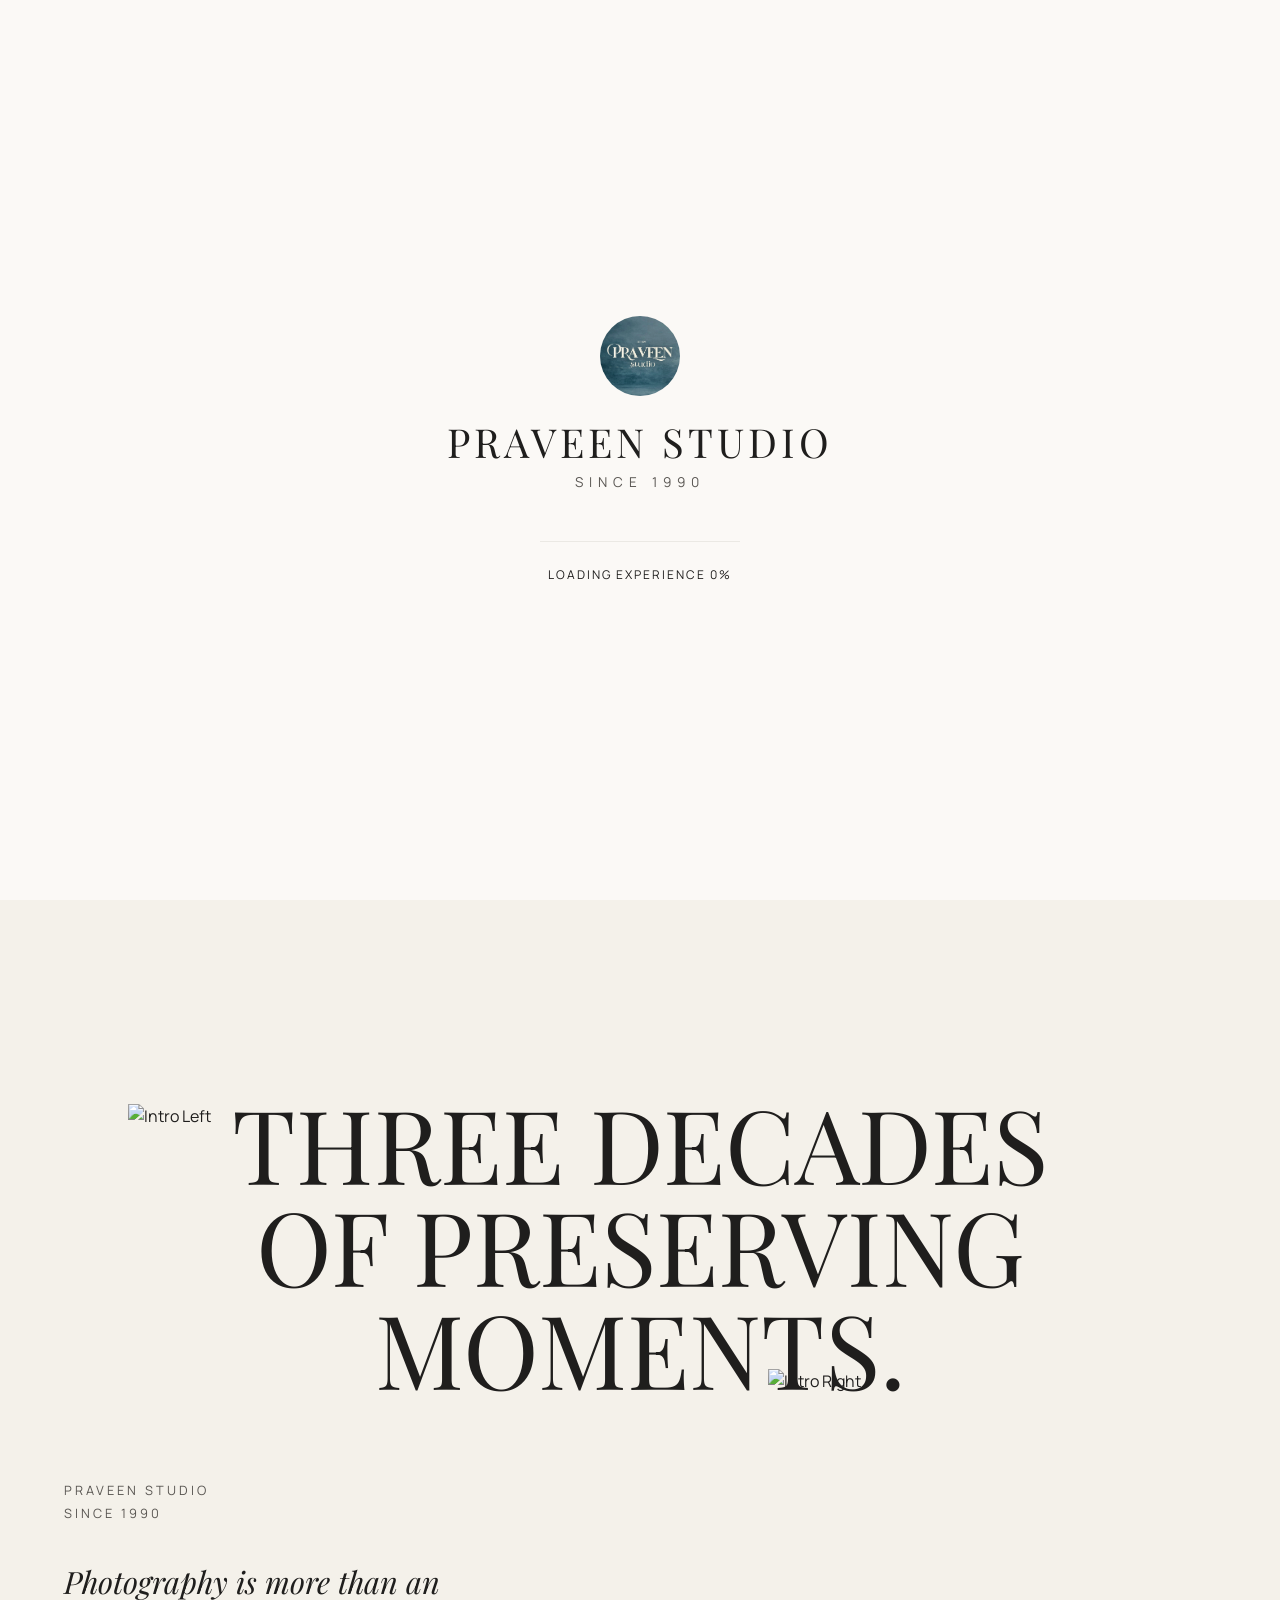
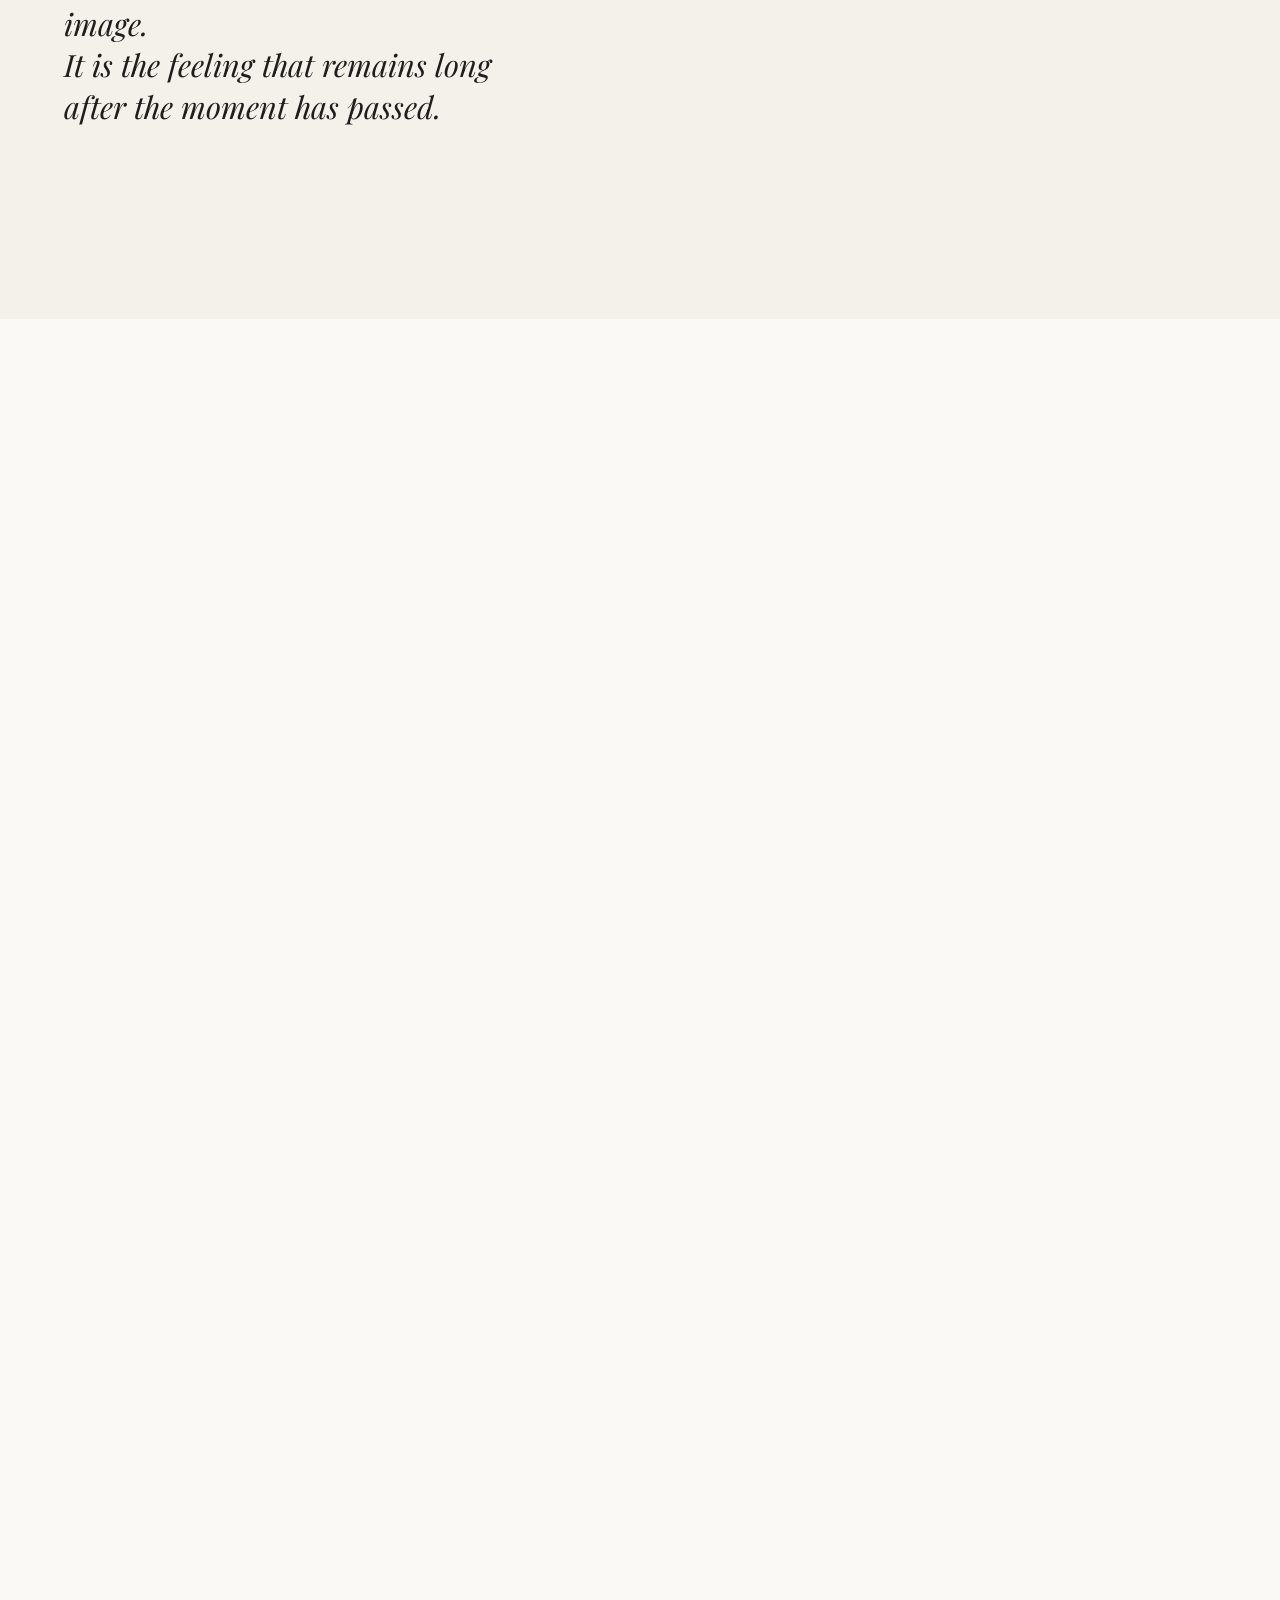
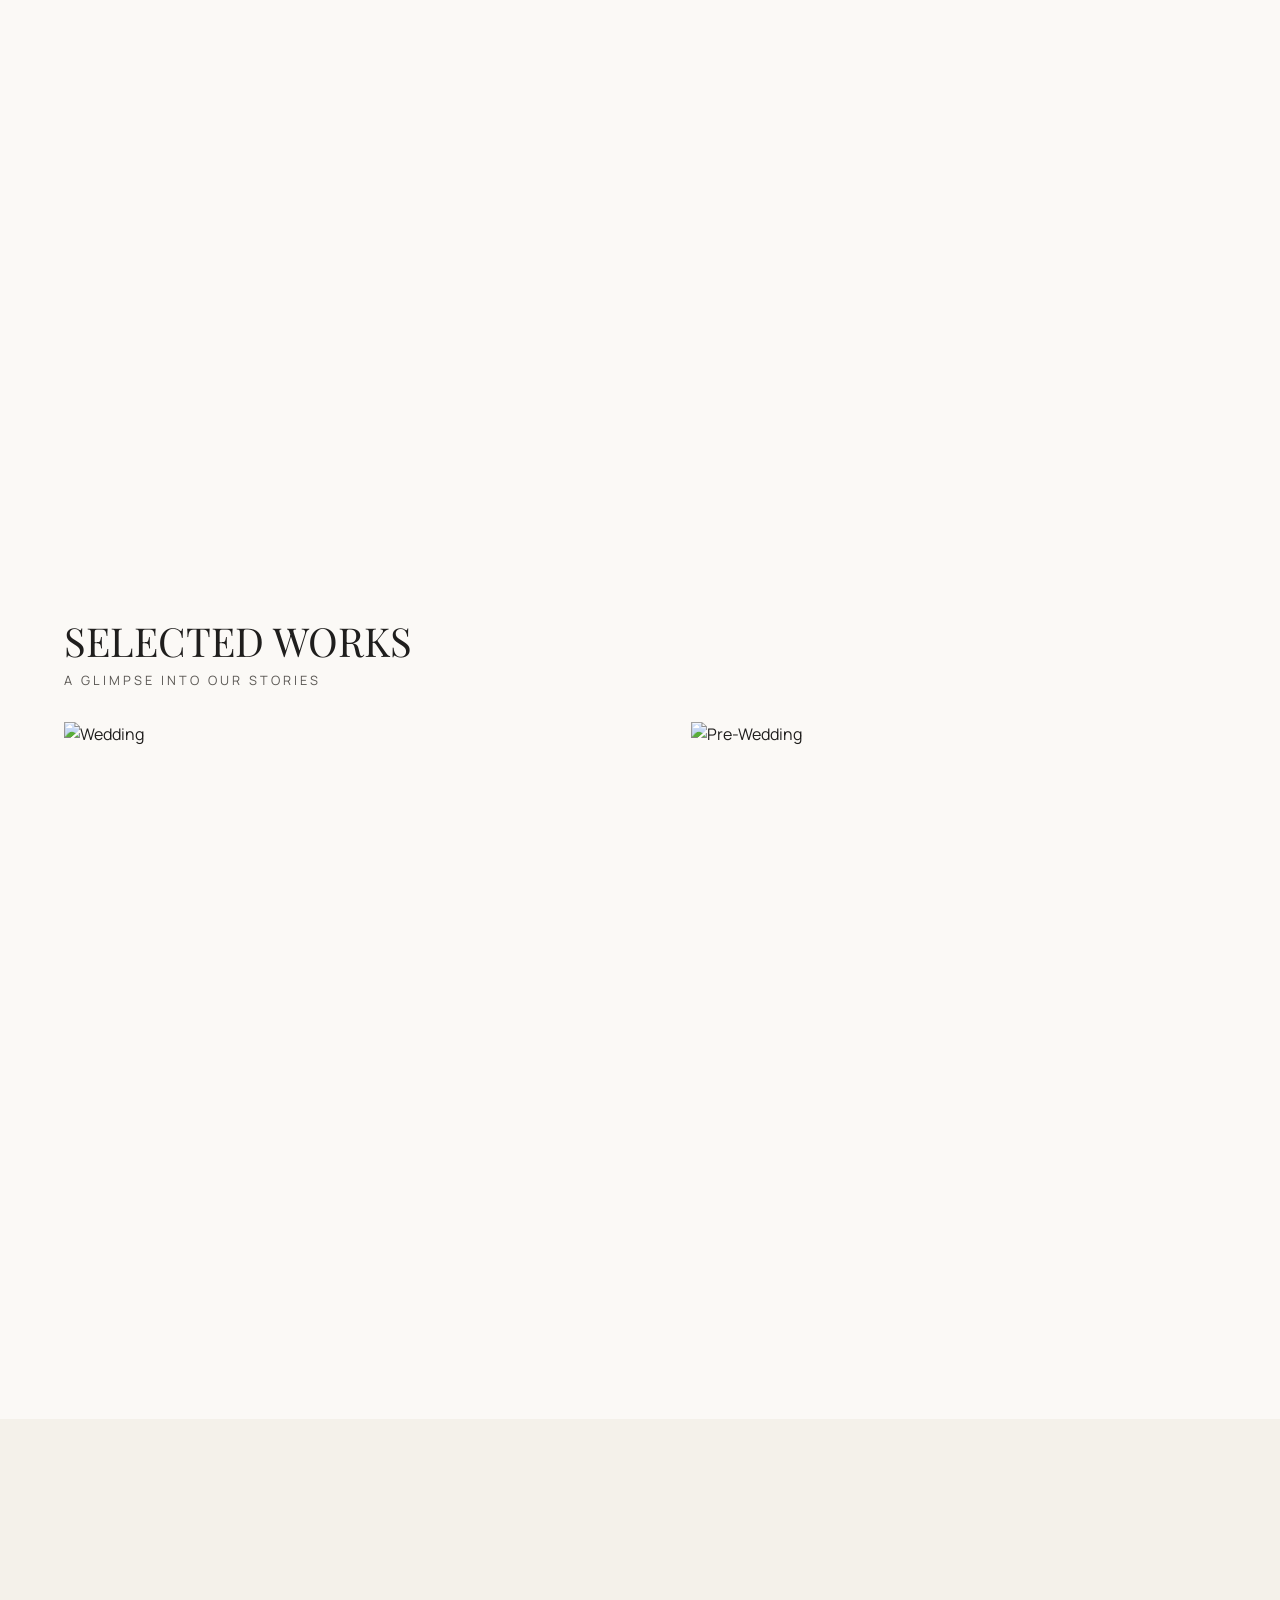
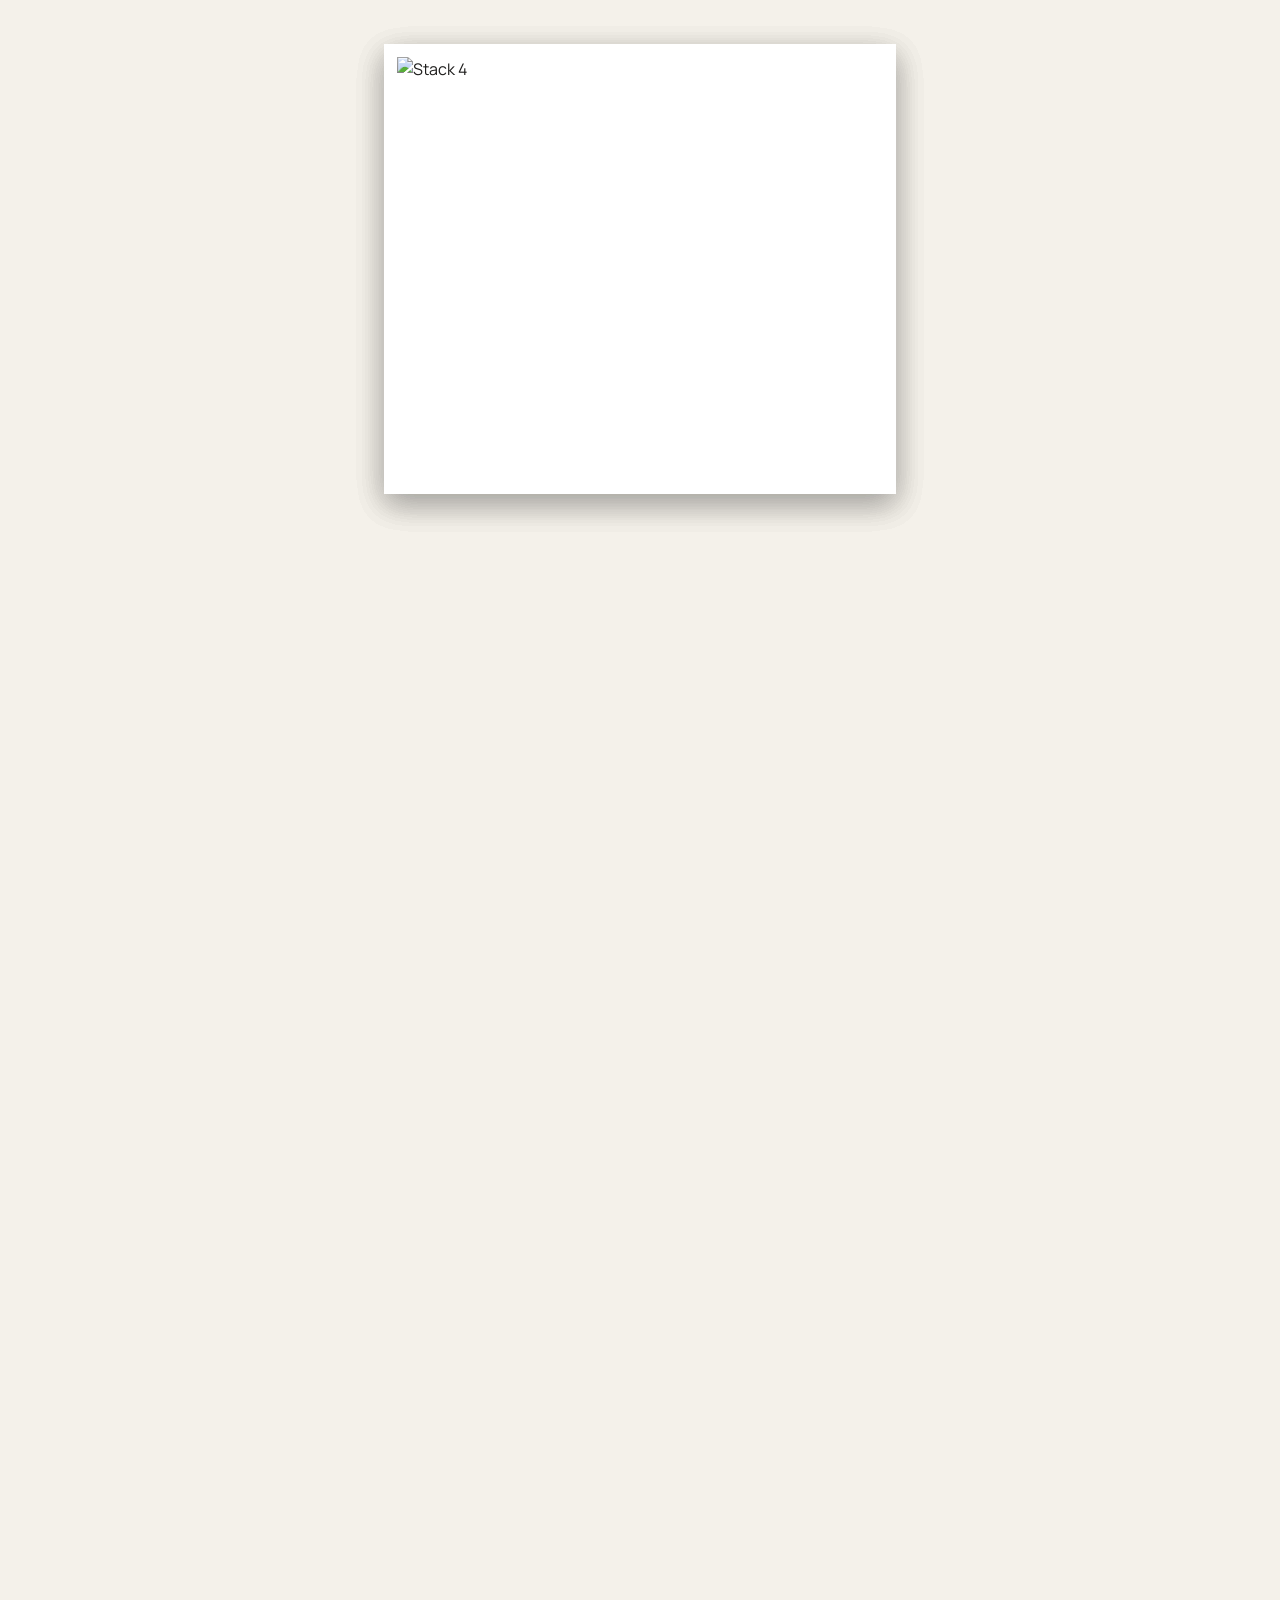
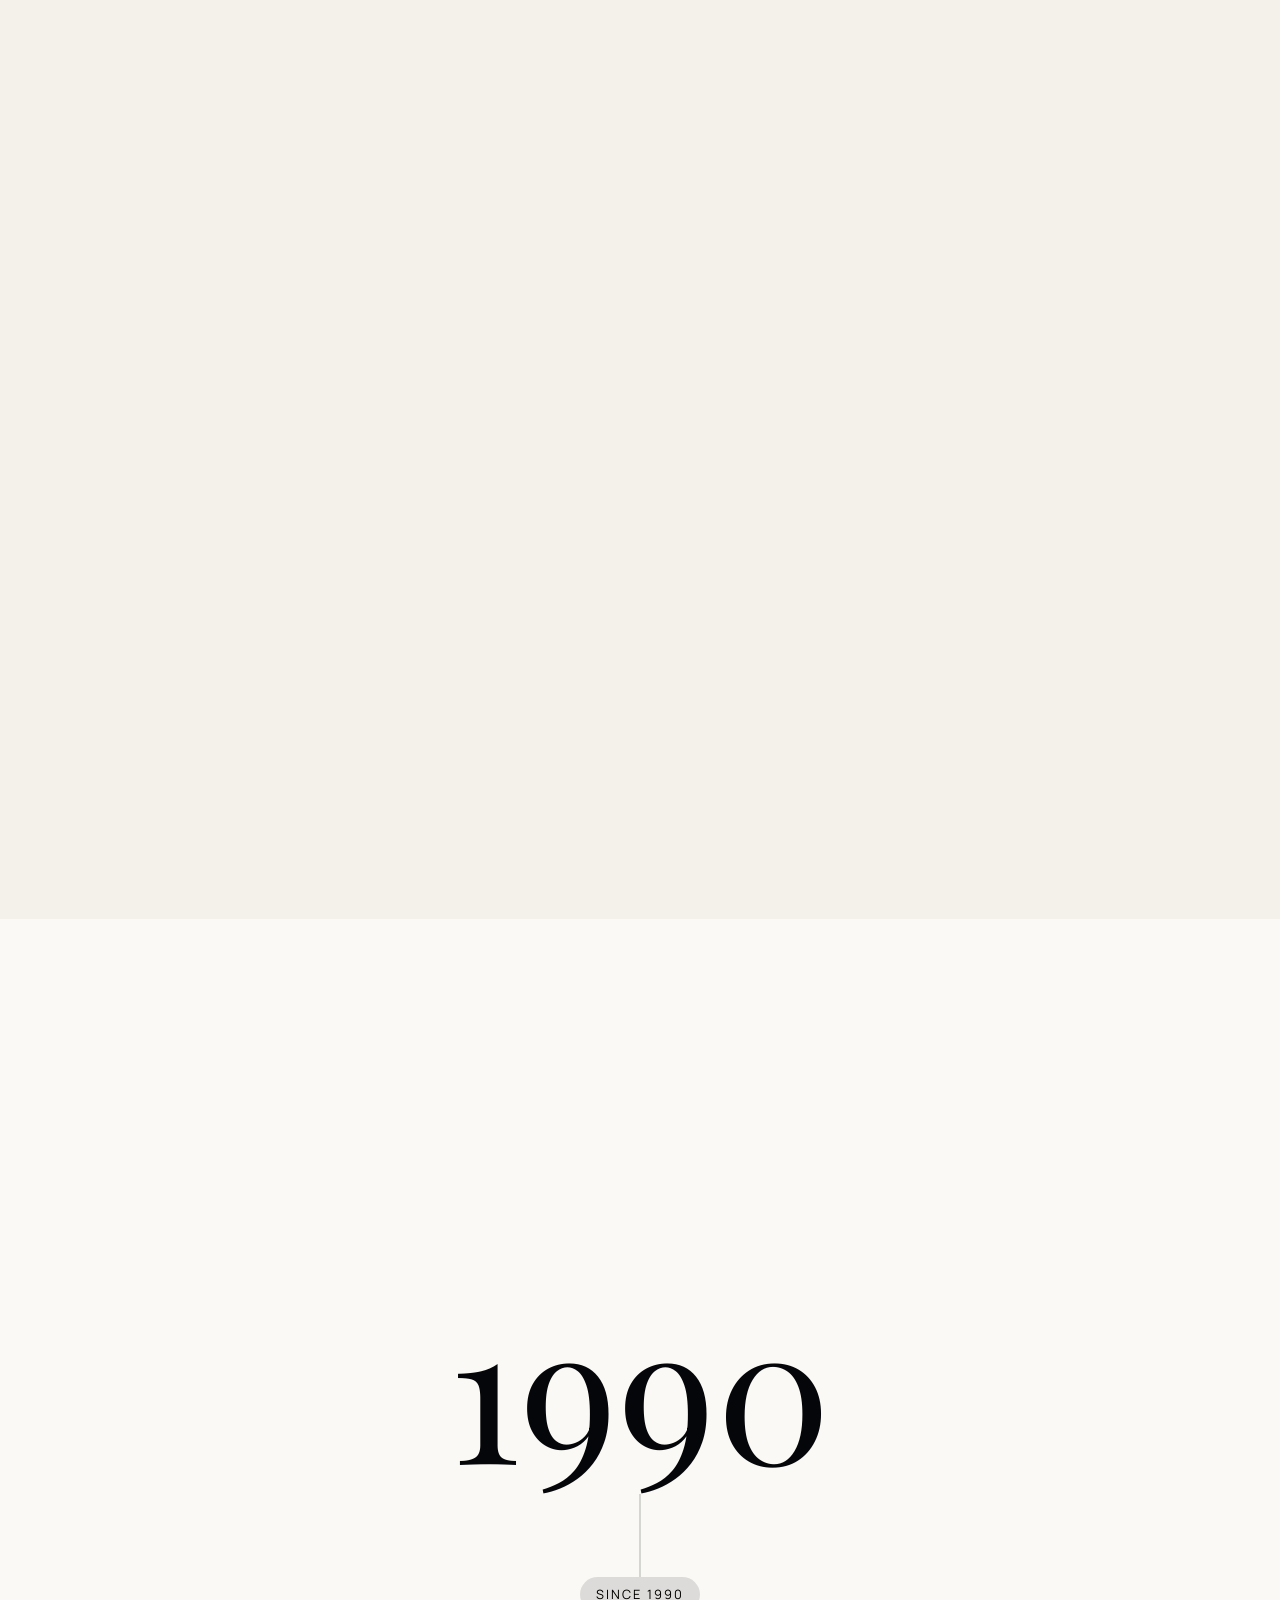
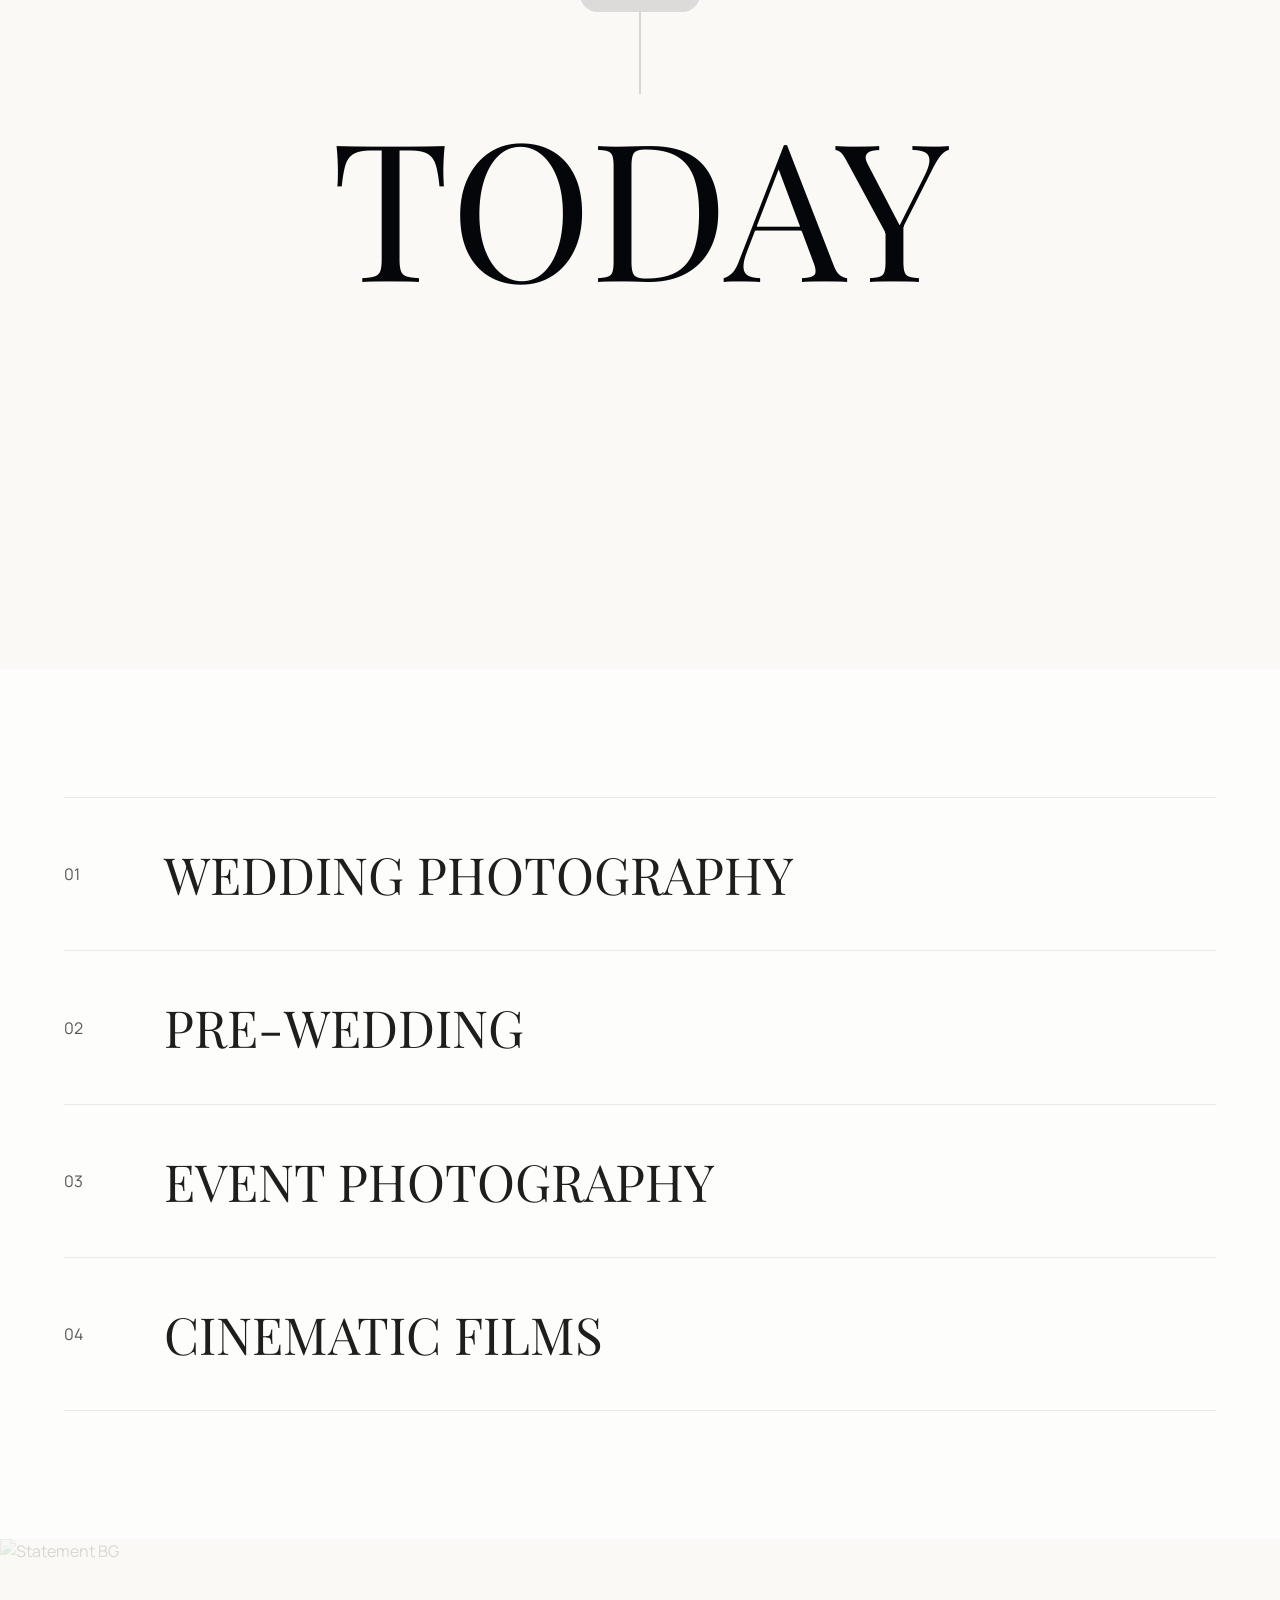
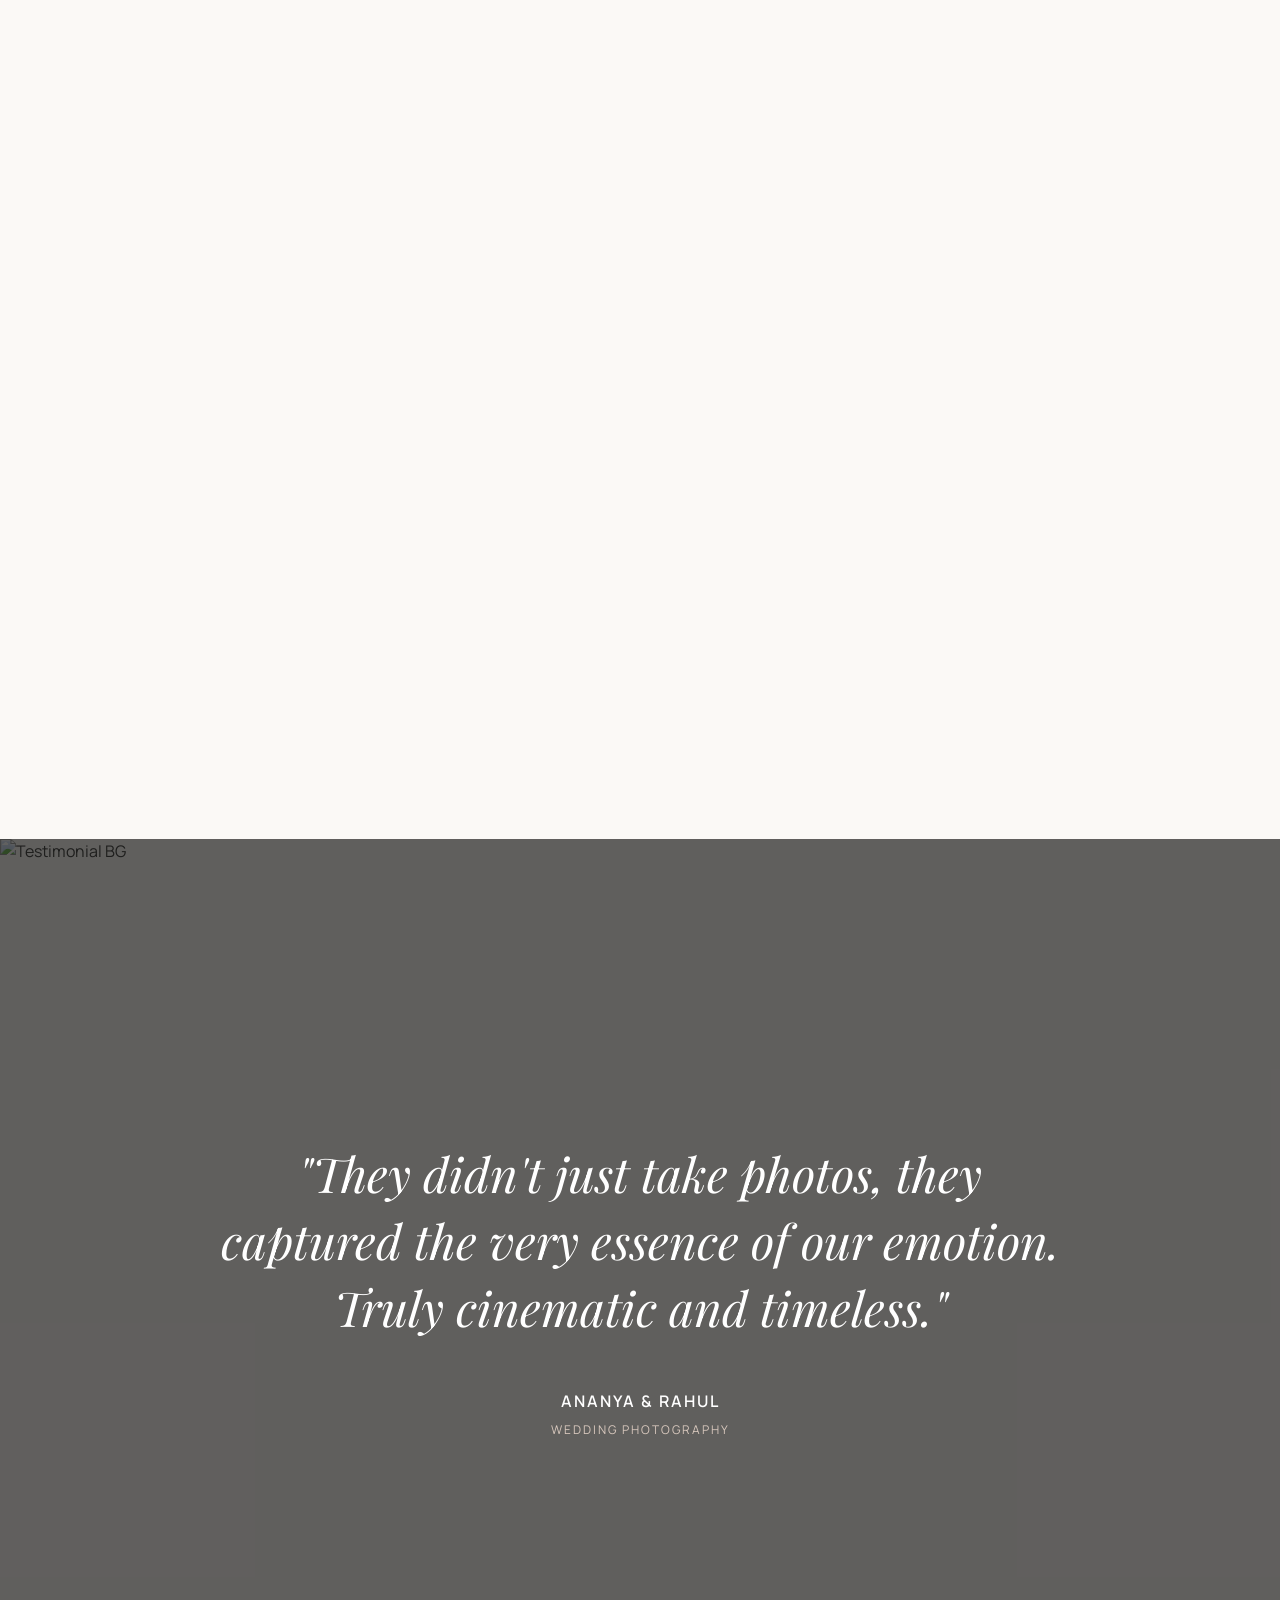
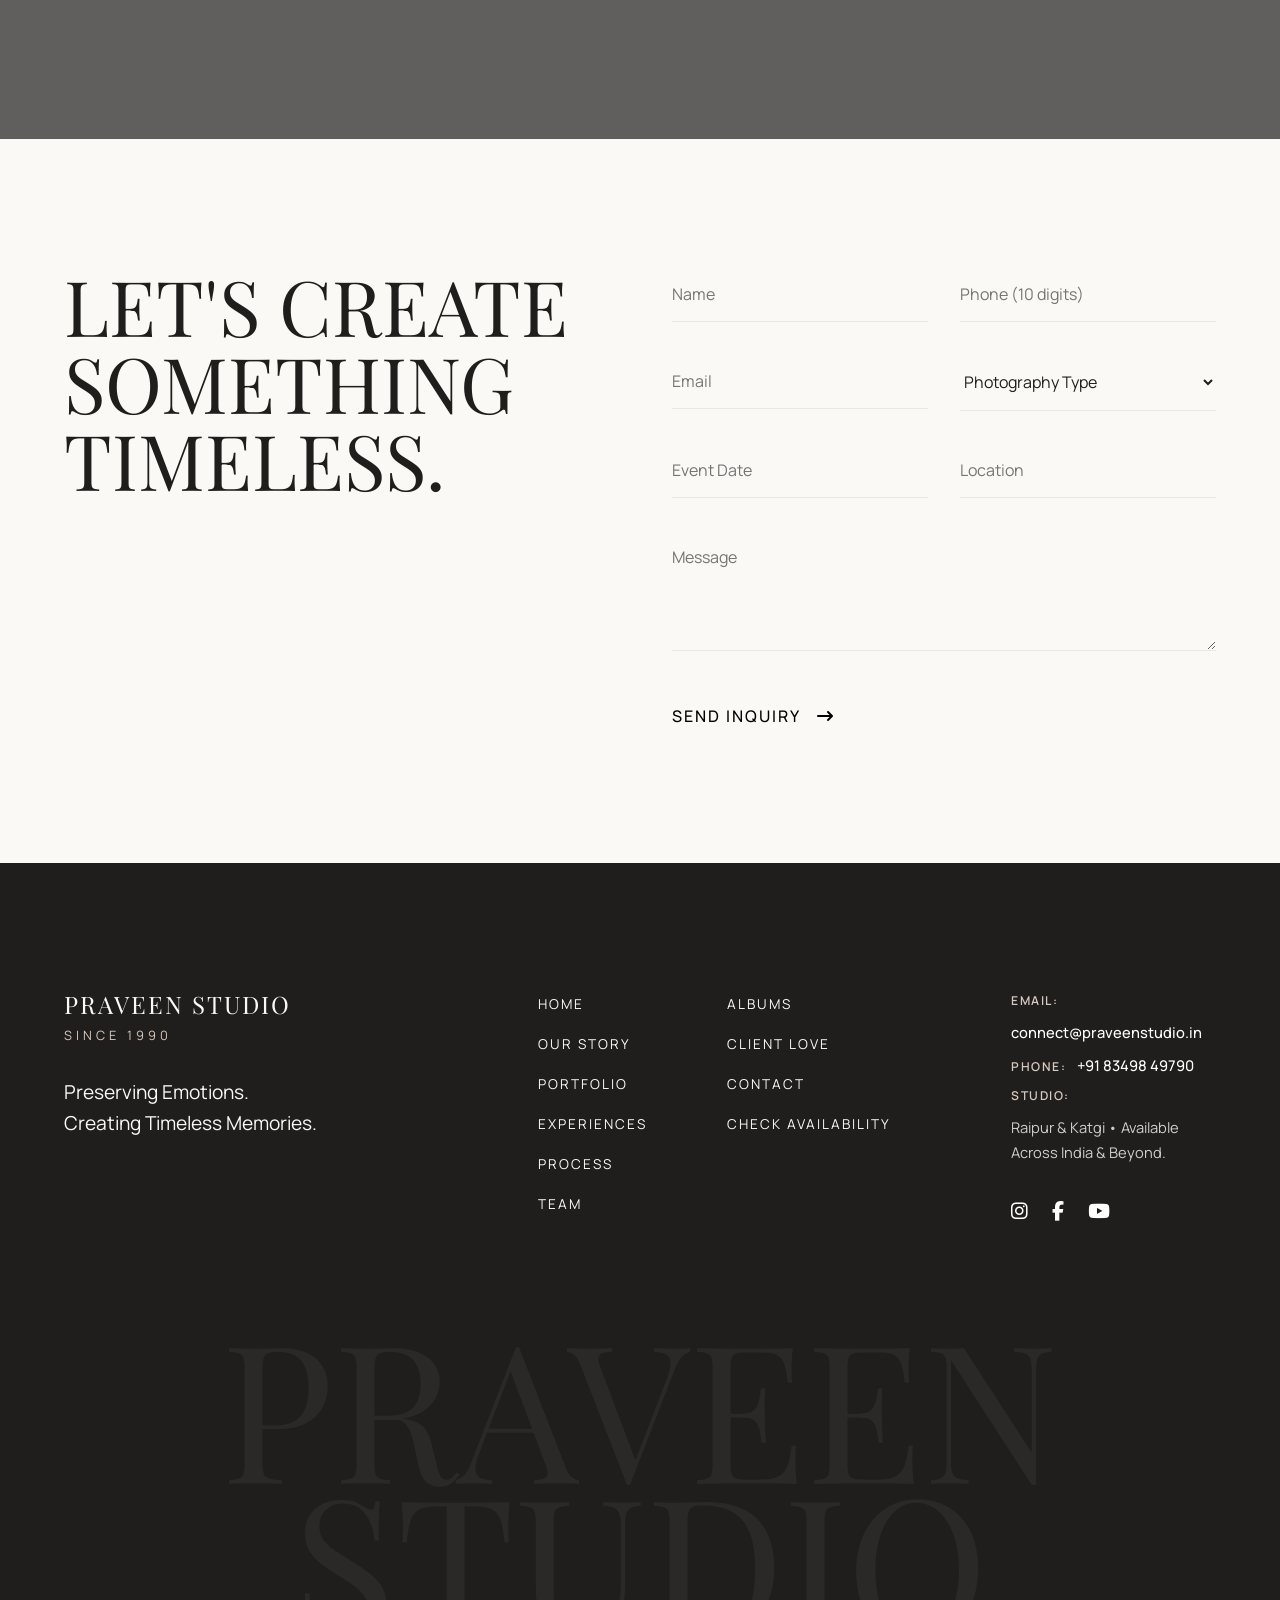
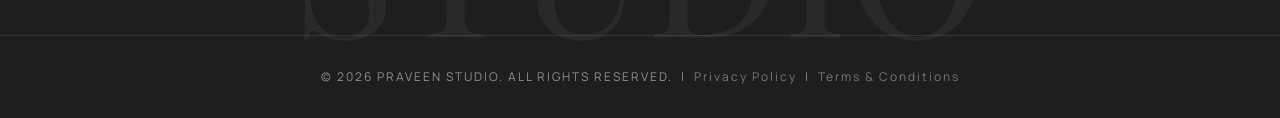
==== index.html @ b31dd3fb "initial website upload" ====
<!DOCTYPE html>
<html lang="en">

<head>
    <meta charset="UTF-8">
    <meta name="viewport" content="width=device-width, initial-scale=1.0">
    <meta name="description"
        content="Praveen Studio — Luxury Wedding Photography & Films since 1990. Preserving Emotions. Creating Timeless Memories. Serving families across India and beyond.">
    <meta name="keywords"
        content="wedding photography, wedding films, pre-wedding photography, destination wedding, Goa pre-wedding, Chhattisgarh wedding photographer, luxury wedding">
    <meta property="og:title" content="Praveen Studio | Luxury Wedding Photography & Films">
    <meta property="og:description"
        content="35+ years preserving weddings and celebrations. Cinematic wedding photography and films since 1990.">
    <meta property="og:type" content="website">
    <link rel="canonical" href="https://praveenstudio.in/">
    <link rel="icon" type="image/jpeg" href="assets/icon/logo.jpeg">
    <link rel="apple-touch-icon" href="assets/icon/logo.jpeg">
    <title>Praveen Studio | Luxury Wedding Photography & Films Since 1990</title>
    <script type="application/ld+json">
    {
      "@context": "https://schema.org",
      "@type": "LocalBusiness",
      "name": "Praveen Studio",
      "description": "Luxury Wedding Photography & Films since 1990. Preserving Emotions. Creating Timeless Memories.",
      "foundingDate": "1990",
      "areaServed": "India",
      "serviceType": ["Wedding Photography", "Wedding Films", "Pre-Wedding Photography", "Destination Wedding Photography"]
    }
    </script>

    <!-- Google Fonts -->
    <link rel="preconnect" href="https://fonts.googleapis.com">
    <link rel="preconnect" href="https://fonts.gstatic.com" crossorigin>
    <link
        href="https://fonts.googleapis.com/css2?family=Manrope:wght@300;400;500;600&family=Playfair+Display:ital,wght@0,400;0,500;0,600;1,400;1,500&display=swap"
        rel="stylesheet">

    <!-- Font Awesome for Icons -->
    <link rel="stylesheet" href="https://cdnjs.cloudflare.com/ajax/libs/font-awesome/6.4.0/css/all.min.css">

    <!-- CSS -->
    <link rel="stylesheet" href="style.css">
    <link rel="stylesheet" href="global.css">
</head>

<body>
    <!-- PRELOADER -->
    <div id="preloader" class="preloader">
        <div class="preloader-content">
            <img src="assets/icon/logo.jpeg" alt="Praveen Studio Logo" class="preloader-logo">
            <h1 class="preloader-title">PRAVEEN STUDIO</h1>
            <p class="preloader-subtitle">SINCE 1990</p>
            <div class="preloader-progress-container">
                <div class="preloader-progress-bar"></div>
            </div>
            <p class="preloader-text">LOADING EXPERIENCE <span id="progress-text">0%</span></p>
        </div>
    </div>

    <!-- CUSTOM CURSOR (for portfolio) -->
    <div id="custom-cursor" class="custom-cursor">
        <span>VIEW<br>STORY</span>
    </div>

    <!-- NAVIGATION -->
    <nav class="main-nav" id="main-nav">
        <div class="nav-brand">
            <img src="assets/icon/logo.jpeg" alt="Praveen Studio Logo" class="nav-logo">
            <span>PRAVEEN STUDIO&nbsp;&nbsp;&nbsp;&nbsp;&nbsp;&nbsp;&nbsp;&nbsp;&nbsp;&nbsp;&nbsp;&nbsp;</span>
        </div>
        <ul class="nav-links">
            <li><a href="index.html" class="active">HOME</a></li>
            <li><a href="our-story.html">OUR STORY</a></li>
            <li class="nav-has-dropdown">
                <a href="portfolio.html" class="nav-portfolio-link">PORTFOLIO</a>
                <button class="nav-chevron" aria-label="Toggle stories dropdown" aria-expanded="false">
                    <i class="fa-solid fa-chevron-down"></i>
                </button>
                <div class="nav-dropdown" id="nav-dropdown" role="menu" aria-label="Portfolio stories">
                    <div class="nav-dropdown-inner">
                        <div class="nav-dropdown-group">
                            <span class="nav-dropdown-heading">WEDDING</span>
                            <div class="nav-dropdown-items" id="dropdown-wedding"></div>
                        </div>
                        <div class="nav-dropdown-divider"></div>
                        <div class="nav-dropdown-group">
                            <span class="nav-dropdown-heading">PRE-WEDDING</span>
                            <div class="nav-dropdown-items" id="dropdown-prewedding"></div>
                        </div>
                        <div class="nav-dropdown-footer">
                            <a href="portfolio.html" class="nav-dropdown-view-all">VIEW ALL STORIES <i class="fa-solid fa-arrow-right-long"></i></a>
                        </div>
                    </div>
                </div>
            </li>
            <li><a href="signature-experiences.html">EXPERIENCES</a></li>
            <li><a href="process.html">PROCESS</a></li>
            <li><a href="our-team.html">TEAM</a></li>
            <li><a href="albums-deliverables.html">ALBUMS</a></li>
            <li><a href="client-love.html">CLIENT LOVE</a></li>
            <li><a href="contact.html">CONTACT</a></li>
        </ul>
        <div class="nav-right">
            <a href="contact.html" class="btn-quote">CHECK AVAILABILITY</a>
            <button class="mobile-menu-btn" id="mobile-menu-btn" aria-label="Open navigation">
                <span class="line"></span>
                <span class="line"></span>
            </button>
        </div>
    </nav>

    <!-- MOBILE MENU OVERLAY -->
    <div class="mobile-menu-overlay" id="mobile-menu-overlay">
        <button class="mobile-menu-close" id="mobile-menu-close" aria-label="Close menu"><i
                class="fa-solid fa-xmark"></i></button>
        <ul class="mobile-nav-list">
            <li><a href="index.html"><span class="mob-link">HOME</span></a></li>
            <li><a href="our-story.html"><span class="mob-link">OUR STORY</span></a></li>
            <li class="mob-has-accordion">
                <div class="mob-accordion-header">
                    <a href="portfolio.html"><span class="mob-link">PORTFOLIO</span></a>
                    <button class="mob-accordion-btn" aria-label="Expand stories" aria-expanded="false">
                        <i class="fa-solid fa-chevron-down"></i>
                    </button>
                </div>
                <div class="mob-accordion-body" id="mob-accordion-body">
                    <div class="mob-accordion-group">
                        <span class="mob-accordion-heading">WEDDING</span>
                        <div id="mob-dropdown-wedding"></div>
                    </div>
                    <div class="mob-accordion-group">
                        <span class="mob-accordion-heading">PRE-WEDDING</span>
                        <div id="mob-dropdown-prewedding"></div>
                    </div>
                    <a href="portfolio.html" class="mob-accordion-view-all">VIEW ALL STORIES <i class="fa-solid fa-arrow-right-long"></i></a>
                </div>
            </li>
            <li><a href="signature-experiences.html"><span class="mob-link">EXPERIENCES</span></a></li>
            <li><a href="process.html"><span class="mob-link">PROCESS</span></a></li>
            <li><a href="our-team.html"><span class="mob-link">TEAM</span></a></li>
            <li><a href="albums-deliverables.html"><span class="mob-link">ALBUMS</span></a></li>
            <li><a href="client-love.html"><span class="mob-link">CLIENT LOVE</span></a></li>
            <li><a href="faq.html"><span class="mob-link">FAQ</span></a></li>
            <li><a href="contact.html"><span class="mob-link">CONTACT</span></a></li>
        </ul>
        <a href="contact.html" class="mobile-menu-cta">CHECK AVAILABILITY <i
                class="fa-solid fa-arrow-right-long"></i></a>
        <p class="mobile-menu-decor">PRAVEEN STUDIO &mdash; SINCE 1990</p>
    </div>


    <!-- HERO SECTION (3D Parallax) -->
    <section class="hero-section" id="hero">
        <div class="hero-container">
            <!-- Left Side: Hero Content -->
            <div class="hero-content-left">
                <div class="hero-header">
                    <h2>PRAVEEN STUDIO</h2>
                    <p>SINCE 1990</p>
                </div>
                <h1 class="hero-headline">
                    <span class="line">WE CAPTURE</span>
                    <span class="line">WHAT TIME</span>
                    <span class="line">CANNOT REPEAT.</span>
                </h1>
                <div class="hero-actions">
                    <a href="portfolio.html" class="btn-primary">
                        EXPLORE OUR STORIES <i class="fa-solid fa-arrow-right-long"></i>
                    </a>
                </div>
            </div>

            <!-- Right Side: 3D Image Stack -->
            <div class="hero-3d-stack">
                <div class="hero-card card-1"><img
                        src="https://res.cloudinary.com/ew4jkfow/image/upload/v1790375954/pre-wedding_5.webp"
                        alt="Wedding"></div>
                <div class="hero-card card-2"><img
                        src="https://res.cloudinary.com/ew4jkfow/image/upload/v1790375975/pre-wedding_16.webp"
                        alt="Pre-Wedding">
                </div>
                <div class="hero-card card-3"><img
                        src="https://res.cloudinary.com/ew4jkfow/image/upload/v1790376107/wedding_16.webp"
                        alt="Portrait"></div>
            </div>

            <div class="scroll-indicator">
                <span>SCROLL TO EXPLORE</span>
                <div class="line-wrapper">
                    <div class="line-fill"></div>
                </div>
            </div>
        </div>
    </section>

    <!-- SECTION 02: INTRODUCTION -->
    <section class="intro-section" id="intro">
        <div class="intro-content">
            <h2 class="large-editorial-text" id="intro-large-text">
                THREE DECADES<br>OF PRESERVING<br>MOMENTS.
            </h2>
            <div class="intro-details">
                <p class="intro-label">PRAVEEN STUDIO<br>SINCE 1990</p>
                <p class="intro-description">
                    Photography is more than an image.<br>
                    It is the feeling that remains long after the moment has passed.
                </p>
            </div>
        </div>
        <div class="intro-images">
            <div class="img-mask img-left"><img
                    src="https://res.cloudinary.com/ew4jkfow/image/upload/v1790375954/pre-wedding_6.webp"
                    alt="Intro Left"></div>
            <div class="img-mask img-right"><img
                    src="https://res.cloudinary.com/ew4jkfow/image/upload/v1790375613/film_4.webp" alt="Intro Right">
            </div>
        </div>
    </section>

    <!-- SECTION 03: CINEMATIC IMAGE REVEAL -->
    <section class="reveal-section" id="reveal">
        <div class="reveal-container">
            <div class="reveal-img-wrapper">
                <div class="reveal-overlay"></div>
                <img src="https://res.cloudinary.com/ew4jkfow/image/upload/v1790376092/wedding_2.webp"
                    alt="Cinematic Portrait" class="reveal-img">
            </div>
            <div class="reveal-text">
                <h2>EVERY FRAME<br>HAS A STORY.</h2>
            </div>
        </div>
    </section>

    <!-- SECTION 04: PORTFOLIO PREVIEW -->
    <section class="portfolio-section" id="portfolio">
        <div class="portfolio-sticky-wrapper">
            <div class="portfolio-header">
                <h2>SELECTED WORKS</h2>
                <p>A GLIMPSE INTO OUR STORIES</p>
            </div>
            <div class="portfolio-scroll-container">
                <div class="portfolio-track">
                    <!-- Project 1 -->
                    <div class="portfolio-item">
                        <div class="pi-image-wrapper"><img
                                src="https://res.cloudinary.com/ew4jkfow/image/upload/v1790376080/wedding_7.webp"
                                alt="Wedding"></div>
                        <div class="pi-meta">
                            <span class="pi-num">01</span>
                            <span class="pi-cat">WEDDING</span>
                        </div>
                        <h3 class="pi-title">A MOMENT TO REMEMBER</h3>
                    </div>
                    <!-- Project 2 -->
                    <div class="portfolio-item">
                        <div class="pi-image-wrapper"><img
                                src="https://res.cloudinary.com/ew4jkfow/image/upload/v1790375955/pre-wedding_2.webp"
                                alt="Pre-Wedding"></div>
                        <div class="pi-meta">
                            <span class="pi-num">02</span>
                            <span class="pi-cat">PRE-WEDDING</span>
                        </div>
                        <h3 class="pi-title">ETERNAL DAWN</h3>
                    </div>

                </div>
            </div>
        </div>
    </section>

    <!-- SECTION 05: 3D PHOTO STACK -->
    <section class="stack-section" id="stack">
        <div class="stack-sticky-container">
            <div class="stack-header">
                <h2>FROM FILM TO FOREVER</h2>
            </div>
            <div class="stack-scene">
                <!-- Stacked cards -->
                <div class="stack-card"><img
                        src="https://res.cloudinary.com/ew4jkfow/image/upload/v1790375821/film_83.webp" alt="Stack 1">
                </div>
                <div class="stack-card"><img
                        src="https://res.cloudinary.com/ew4jkfow/image/upload/v1790375608/film_3.webp" alt="Stack 2">
                </div>
                <div class="stack-card"><img
                        src="https://res.cloudinary.com/ew4jkfow/image/upload/v1790375620/film_8.webp" alt="Stack 3">
                </div>
                <div class="stack-card"><img
                        src="https://res.cloudinary.com/ew4jkfow/image/upload/v1790375631/film_11.webp" alt="Stack 4">
                </div>
            </div>
        </div>
    </section>

    <!-- SECTION 06: LEGACY -->
    <section class="legacy-section" id="legacy">
        <div class="legacy-container">
            <div class="legacy-year">1990</div>
            <div class="legacy-timeline">
                <div class="timeline-line"></div>
                <div class="timeline-text">Since 1990</div>
            </div>
            <div class="legacy-year today">TODAY</div>
        </div>
        <div class="legacy-bg-images">
            <img class="l-bg l-bg-1"
                src="https://res.cloudinary.com/ew4jkfow/image/upload/v1790375954/pre-wedding_1.webp" alt="Vintage">
            <img class="l-bg l-bg-2" src="https://res.cloudinary.com/ew4jkfow/image/upload/v1790375617/film_1.webp"
                alt="Modern">
        </div>
    </section>

    <!-- SECTION 07: SERVICES -->
    <section class="services-section" id="services">
        <div class="container">
            <div class="services-list">
                <div class="service-row"
                    data-img="https://res.cloudinary.com/ew4jkfow/image/upload/v1790376087/wedding_3.webp">
                    <span class="sr-num">01</span>
                    <h3 class="sr-title">WEDDING PHOTOGRAPHY</h3>
                </div>
                <div class="service-row"
                    data-img="https://res.cloudinary.com/ew4jkfow/image/upload/v1790375954/pre-wedding_5.webp">
                    <span class="sr-num">02</span>
                    <h3 class="sr-title">PRE-WEDDING</h3>
                </div>

                <div class="service-row"
                    data-img="https://images.unsplash.com/photo-1520854221256-17451cc331bf?auto=format&fit=crop&w=600&q=80">
                    <span class="sr-num">03</span>
                    <h3 class="sr-title">EVENT PHOTOGRAPHY</h3>
                </div>

                <div class="service-row"
                    data-img="https://images.unsplash.com/photo-1492691527719-9d1e07e534b4?auto=format&fit=crop&w=600&q=80">
                    <span class="sr-num">04</span>
                    <h3 class="sr-title">CINEMATIC FILMS</h3>
                </div>
            </div>
        </div>
        <!-- Hover Image Container -->
        <div class="service-hover-img">
            <img src="" alt="Service Preview">
        </div>
    </section>

    <!-- SECTION 08: CINEMATIC STATEMENT -->
    <section class="statement-section" id="statement">
        <div class="statement-bg"><img
                src="https://images.unsplash.com/photo-1516035069371-29a1b244cc32?auto=format&fit=crop&w=1600&q=80"
                alt="Statement BG"></div>
        <div class="statement-content">
            <h2 class="statement-text">
                <span class="word">THE</span> <span class="word">MOMENT</span><br>
                <span class="word">ENDS.</span><br><br>
                <span class="word">THE</span> <span class="word">IMAGE</span><br>
                <span class="word">REMAINS.</span>
            </h2>
        </div>
    </section>

    <!-- SECTION 09: TESTIMONIAL PREVIEW -->
    <section class="testimonial-section" id="testimonials">
        <div class="testimonial-bg"><img
                src="https://images.unsplash.com/photo-1469334031218-e382a71b716b?auto=format&fit=crop&w=1600&q=80"
                alt="Testimonial BG"></div>
        <div class="testimonial-container">
            <div class="testimonial-slide active">
                <p class="quote">"They didn't just take photos, they captured the very essence of our emotion. Truly
                    cinematic and timeless."</p>
                <div class="client-info">
                    <p class="name">ANANYA & RAHUL</p>
                    <p class="type">WEDDING PHOTOGRAPHY</p>
                </div>
            </div>
        </div>
    </section>

    <!-- SECTION 10: GET A QUOTE -->
    <section class="quote-section" id="quote">
        <div class="container quote-container">
            <div class="quote-text">
                <h2>LET'S CREATE<br>SOMETHING<br>TIMELESS.</h2>
            </div>
            <div class="quote-form-wrapper">
                <form class="premium-form" id="home-contact-form">
                    <div class="form-group">
                        <input type="text" id="hc-name" placeholder="Name" required
                            oninput="this.value = this.value.replace(/[0-9]/g, '');" title="Numbers are not allowed">
                    </div>
                    <div class="form-group">
                        <input type="tel" id="hc-phone" placeholder="Phone (10 digits)" required pattern="[0-9]{10}"
                            maxlength="10" oninput="this.value = this.value.replace(/[^0-9]/g, '').slice(0, 10);"
                            title="Please enter a valid 10-digit phone number">
                    </div>
                    <div class="form-group">
                        <input type="email" id="hc-email" placeholder="Email" required>
                    </div>
                    <div class="form-group">
                        <select id="hc-service" required>
                            <option value="" disabled selected>Photography Type</option>
                            <option value="wedding">Wedding</option>
                            <option value="pre-wedding">Pre-Wedding</option>
                            <option value="portrait">Portrait</option>
                            <option value="event">Event</option>
                            <option value="fashion">Fashion</option>
                            <option value="commercial">Commercial</option>
                        </select>
                    </div>
                    <div class="form-group">
                        <input type="text" id="hc-date" placeholder="Event Date" onfocus="(this.type='date')"
                            onblur="(this.type='text')" required>
                    </div>
                    <div class="form-group">
                        <input type="text" id="hc-location" placeholder="Location">
                    </div>
                    <div class="form-group full-width">
                        <textarea id="hc-message" placeholder="Message" rows="4"></textarea>
                    </div>
                    <button type="submit" id="hc-submit-btn" class="btn-primary form-btn">SEND INQUIRY <i
                            class="fa-solid fa-arrow-right-long"></i></button>
                </form>
            </div>
        </div>
    </section>

    <!-- FOOTER -->
    <footer class="main-footer">
        <div class="footer-top container">
            <div class="footer-info">
                <h3>PRAVEEN STUDIO</h3>
                <p class="since">SINCE 1990</p>
                <p class="tagline">Preserving Emotions.<br>Creating Timeless Memories.</p>
            </div>
            <div class="footer-links">
                <ul>
                    <li><a href="index.html">HOME</a></li>
                    <li><a href="our-story.html">OUR STORY</a></li>
                    <li><a href="portfolio.html">PORTFOLIO</a></li>
                    <li><a href="signature-experiences.html">EXPERIENCES</a></li>
                    <li><a href="process.html">PROCESS</a></li>
                    <li><a href="our-team.html">TEAM</a></li>
                </ul>
                <ul>
                    <li><a href="albums-deliverables.html">ALBUMS</a></li>
                    <li><a href="client-love.html">CLIENT LOVE</a></li>


                    <li><a href="contact.html">CONTACT</a></li>
                    <li><a href="contact.html">CHECK AVAILABILITY</a></li>
                </ul>
            </div>
            <div class="footer-contact">
                <div class="footer-contact-details">
                    <div class="footer-contact-item">
                        <span class="footer-contact-label">Email:</span>
                        <a href="mailto:connect@praveenstudio.in"
                            class="footer-contact-link">connect@praveenstudio.in</a>
                    </div>
                    <div class="footer-contact-item">
                        <span class="footer-contact-label">Phone:</span>
                        <a href="tel:+918349849790" class="footer-contact-link">+91 83498 49790</a>
                    </div>
                    <div class="footer-contact-item">
                        <span class="footer-contact-label">Studio:</span>
                        <span style="color: rgba(255, 255, 255, 0.78);">Raipur &amp; Katgi &bull; Available Across India
                            &amp; Beyond.</span>
                    </div>
                </div>
                <div class="social-icons" style="margin-top:1.5rem;">
                    <a href="https://www.instagram.com/couple_photoshot?stkn=dDQ1cnh0OHhicTdz" target="_blank"
                        rel="noopener noreferrer" aria-label="Instagram"><i class="fa-brands fa-instagram"></i></a>
                    <a href="https://www.facebook.com/praveenstudio8" target="_blank" rel="noopener noreferrer"
                        aria-label="Facebook"><i class="fa-brands fa-facebook-f"></i></a>
                    <a href="https://www.youtube.com/@praveenstudio8" target="_blank" rel="noopener noreferrer"
                        aria-label="YouTube"><i class="fa-brands fa-youtube"></i></a>

                </div>
            </div>
        </div>
        <div class="footer-wordmark">
            <h1>PRAVEEN STUDIO</h1>
        </div>
        <div class="footer-bottom">
            <p>&copy; 2026 PRAVEEN STUDIO. ALL RIGHTS RESERVED. &nbsp;|&nbsp; <a href="privacy-policy.html"
                    style="opacity:0.8;">Privacy Policy</a> &nbsp;|&nbsp; <a href="terms-conditions.html"
                    style="opacity:0.8;">Terms &amp; Conditions</a></p>
        </div>
    </footer>

    <!-- FLOATING ELEMENTS -->

    <!-- AI Chatbot Launcher -->
    <div class="chatbot-launcher" id="chatbot-launcher">
        <i class="fa-solid fa-message"></i>
    </div>

    <!-- AI Chatbot Window -->
    <div class="chatbot-window" id="chatbot-window">
        <div class="chatbot-header">
            <div class="cb-info">
                <strong>Praveen Studio AI</strong>
                <span>Always here to help</span>
            </div>
            <button class="cb-close" id="cb-close"><i class="fa-solid fa-xmark"></i></button>
        </div>
        <div class="chatbot-body">
            <div class="cb-message bot">
                <p>Welcome to Praveen Studio.<br>How can we help you?</p>
            </div>
            <div class="cb-quick-actions">
                <button>VIEW PORTFOLIO</button>
                <button>PHOTOGRAPHY SERVICES</button>
                <button>GET A QUOTE</button>
                <button>CONTACT STUDIO</button>
            </div>
        </div>
        <div class="chatbot-input">
            <input type="text" placeholder="Type a message...">
            <button><i class="fa-solid fa-paper-plane"></i></button>
        </div>
    </div>

    <!-- WhatsApp Button -->
    <a href="#" class="whatsapp-btn" title="CHAT ON WHATSAPP">
        <i class="fa-brands fa-whatsapp"></i>
    </a>

    <!-- Scripts -->
    <script src="https://cdn.jsdelivr.net/gh/studio-freight/lenis@1.0.19/bundled/lenis.min.js"></script>
    <script src="https://cdnjs.cloudflare.com/ajax/libs/gsap/3.12.2/gsap.min.js"></script>
    <script src="https://cdnjs.cloudflare.com/ajax/libs/gsap/3.12.2/ScrollTrigger.min.js"></script>
    <script src="stories.js"></script>
    <script src="script.js"></script>
</body>

</html>
---- style.css ----
/* ==========================================================================
   CSS VARIABLES & SETUP
   ========================================================================== */
:root {
    /* Color Palette */
    --bg-primary: #fbf9f6;
    /* Warm Ivory */
    --bg-secondary: #f4f1ea;
    /* Cream */
    --bg-pearl: #fdfdfc;
    /* Pearl White */
    --bg-grey: #ebe9e4;
    /* Very Light Warm Grey */

    --text-main: #1f1e1d;
    /* Deep Charcoal */
    --text-muted: #5a5753;

    --accent: #d8c8bd;
    /* Muted Champagne */
    --accent-dark: #bba99c;

    /* Typography */
    --font-display: 'Playfair Display', serif;
    --font-ui: 'Manrope', sans-serif;

    /* Layout */
    --container-width: 1400px;
    --nav-height: 100px;
}

* {
    margin: 0;
    padding: 0;
    box-sizing: border-box;
}

html {
    font-size: 16px;
    background-color: var(--bg-primary);
    color: var(--text-main);
    -webkit-font-smoothing: antialiased;
    -moz-osx-font-smoothing: grayscale;
    overflow-x: hidden; /* Prevent horizontal scroll on all pages */
}

body {
    font-family: var(--font-ui);
    overflow-x: hidden;
    line-height: 1.5;
}

input,
textarea,
select,
button {
    font-family: inherit;
    font-size: inherit;
}

img {
    max-width: 100%;
    display: block;
    object-fit: cover;
}

a {
    text-decoration: none;
    color: inherit;
}

ul {
    list-style: none;
}

.container {
    max-width: var(--container-width);
    margin: 0 auto;
    padding: 0 5%;
}

/* ==========================================================================
   TYPOGRAPHY
   ========================================================================== */
h1,
h2,
h3,
h4,
h5,
h6 {
    font-family: var(--font-display);
    font-weight: 400;
    line-height: 1.1;
}

/* ==========================================================================
   CUSTOM CURSOR
   ========================================================================== */
.custom-cursor {
    position: fixed;
    top: 0;
    left: 0;
    width: 100px;
    height: 100px;
    border-radius: 50%;
    background-color: rgba(255, 255, 255, 0.9);
    color: var(--text-main);
    display: flex;
    align-items: center;
    justify-content: center;
    text-align: center;
    font-size: 0.75rem;
    font-weight: 600;
    letter-spacing: 2px;
    pointer-events: none;
    z-index: 9999;
    transform: translate(-50%, -50%) scale(0);
    opacity: 0;
    transition: transform 0.4s cubic-bezier(0.16, 1, 0.3, 1), opacity 0.4s ease;
    mix-blend-mode: exclusion;
    /* Makes it pop */
    color: white;
    background-color: var(--text-main);
}

.custom-cursor.active {
    transform: translate(-50%, -50%) scale(1);
    opacity: 1;
}

@media (max-width: 1024px) {
    .custom-cursor {
        display: none;
    }
}

/* ==========================================================================
   PRELOADER
   ========================================================================== */
.preloader {
    position: fixed;
    top: 0;
    left: 0;
    width: 100%;
    height: 100vh;
    background-color: var(--bg-primary);
    z-index: 10000;
    display: flex;
    justify-content: center;
    align-items: center;
    flex-direction: column;
}

.preloader-content {
    text-align: center;
}

.preloader-logo {
    max-height: 80px;
    width: auto;
    margin: 0 auto 1.5rem auto;
    border-radius: 50%;
    display: block;
}

.preloader-title {
    font-size: 2.5rem;
    letter-spacing: 4px;
    margin-bottom: 0.5rem;
}

.preloader-subtitle {
    font-size: 0.85rem;
    letter-spacing: 6px;
    text-transform: uppercase;
    color: var(--text-muted);
    margin-bottom: 3rem;
}

.preloader-progress-container {
    width: 200px;
    height: 1px;
    background-color: var(--bg-grey);
    margin: 0 auto 1.5rem auto;
    position: relative;
    overflow: hidden;
}

.preloader-progress-bar {
    position: absolute;
    top: 0;
    left: 0;
    height: 100%;
    width: 0%;
    background-color: var(--text-main);
}

.preloader-text {
    font-size: 0.75rem;
    letter-spacing: 2px;
    text-transform: uppercase;
}

/* ==========================================================================
   NAVIGATION
   ========================================================================== */
.main-nav {
    position: fixed;
    top: 0;
    left: 0;
    width: 100%;
    height: var(--nav-height);
    display: flex;
    justify-content: space-between;
    align-items: center;
    padding: 0 5%;
    z-index: 9000;
    transition: background-color 0.4s ease, backdrop-filter 0.4s ease, height 0.4s ease;
}

.main-nav.scrolled {
    background-color: rgba(251, 249, 246, 0.9);
    backdrop-filter: blur(10px);
    height: 80px;
    border-bottom: 1px solid var(--bg-grey);
}

.nav-brand {
    font-family: var(--font-display);
    font-size: 1rem;
    letter-spacing: 1px;
    text-transform: uppercase;
    display: flex;
    align-items: center;
    gap: 10px;
    white-space: nowrap;
}

.nav-logo {
    max-height: 40px;
    width: auto;
    border-radius: 50%;
}

@media (max-width: 768px) {
    .nav-brand {
        font-size: 1.1rem;
        gap: 10px;
    }

    .nav-logo {
        max-height: 30px;
    }
}

.nav-links {
    display: flex;
    gap: 1rem;
}

.nav-links li a {
    font-size: 0.82rem;
    letter-spacing: 1px;
    text-transform: uppercase;
    font-weight: 500;
    position: relative;
    white-space: nowrap;
}

.nav-links li a::after {
    content: '';
    position: absolute;
    bottom: -4px;
    left: 0;
    width: 0%;
    height: 1px;
    background-color: var(--text-main);
    transition: width 0.3s ease;
}

.nav-links li a:hover::after {
    width: 100%;
}

.nav-right {
    display: flex;
    align-items: center;
    flex-shrink: 0;
}

.btn-quote {
    font-size: 0.8rem;
    letter-spacing: 1px;
    text-transform: uppercase;
    font-weight: 600;
    padding: 0.8rem 1.5rem;
    border: 1px solid var(--text-main);
    border-radius: 40px;
    transition: all 0.3s ease;
}

.btn-quote:hover {
    background-color: var(--text-main);
    color: var(--bg-primary);
}

.mobile-menu-btn {
    display: none;
    background: none;
    border: none;
    cursor: pointer;
    flex-direction: column;
    gap: 6px;
}

.mobile-menu-btn .line {
    width: 24px;
    height: 1px;
    background-color: var(--text-main);
    transition: 0.3s ease;
}

@media (max-width: 1200px) {

    .nav-links,
    .btn-quote {
        display: none;
    }

    .mobile-menu-btn {
        display: flex;
    }
}

/* ==========================================================================
   BUTTONS
   ========================================================================== */
.btn-primary {
    display: inline-flex;
    align-items: center;
    gap: 1rem;
    font-family: var(--font-ui);
    font-size: 0.9rem;
    letter-spacing: 2px;
    text-transform: uppercase;
    font-weight: 500;
    padding-bottom: 0.5rem;
    border-bottom: 1px solid var(--text-main);
    position: relative;
    z-index: 10;
    overflow: hidden;
}

.btn-primary i {
    transition: transform 0.3s ease;
}

.btn-primary:hover i {
    transform: translateX(8px);
}

/* ==========================================================================
   HERO SECTION (3D PARALLAX)
   ========================================================================== */
.hero-section {
    position: relative;
    height: 100vh;
    /* Normal height, no pinning for parallax */
    background-color: var(--bg-primary);
    overflow: hidden;
}

.hero-container {
    width: 100%;
    height: 100%;
    display: flex;
    align-items: center;
    justify-content: space-between;
    padding: 0 5%;
    max-width: 1600px;
    margin: 0 auto;
}

/* Left Side Content */
.hero-content-left {
    flex: 1;
    z-index: 2;
    padding-top: var(--nav-height);
}

.hero-header {
    margin-bottom: 2rem;
}

.hero-header h2 {
    font-size: 1.5rem;
    letter-spacing: 4px;
    margin-bottom: 0.5rem;
}

.hero-header p {
    font-size: 0.8rem;
    letter-spacing: 6px;
    color: var(--text-muted);
}

.hero-headline {
    font-size: clamp(3rem, 6vw, 6rem);
    line-height: 1;
    margin-bottom: 1.5rem;
    text-transform: uppercase;
    color: var(--text-main);
}

.hero-headline .line {
    display: block;
    overflow: hidden;
}

.hero-actions {
    margin-top: 2rem;
}

/* Right Side 3D Stack */
.hero-3d-stack {
    flex: 1;
    height: 70vh;
    position: relative;
    perspective: 1500px;
    display: flex;
    justify-content: center;
    align-items: center;
    z-index: 1;
}

.hero-card {
    position: absolute;
    width: 20vw;
    height: 40vh;
    min-width: 220px;
    min-height: 320px;
    border-radius: 12px;
    overflow: hidden;
    box-shadow: 0 30px 60px rgba(0, 0, 0, 0.15);
    transform-style: preserve-3d;
    will-change: transform;
}

.hero-card img {
    width: 100%;
    height: 100%;
    object-fit: cover;
}

.hero-card.card-1 {
    z-index: 3;
}

.hero-card.card-2 {
    z-index: 2;
    transform: translate(15%, -15%) translateZ(-50px);
    opacity: 0.9;
}

.hero-card.card-3 {
    z-index: 1;
    transform: translate(-15%, 15%) translateZ(-100px);
    opacity: 0.8;
}

/* Scroll indicator */
.scroll-indicator {
    position: absolute;
    bottom: 2.5rem;
    left: 5%;
    display: flex;
    flex-direction: column;
    align-items: flex-start;
    gap: 0.5rem;
    z-index: 2;
}

@media (max-height: 700px) {
    .scroll-indicator {
        display: none;
    }
}

.scroll-indicator span {
    font-size: 0.7rem;
    letter-spacing: 3px;
    text-transform: uppercase;
}

.hero-card {
    width: 40vw;
    height: 50vh;
}

.line-wrapper {
    width: 1px;
    height: 60px;
    background-color: var(--bg-grey);
    overflow: hidden;
}

.hero-actions {
    margin-bottom: 50px;
}

.line-fill {
    width: 100%;
    height: 100%;
    background-color: var(--text-main);
    transform: translateY(-100%);
}

@media (max-width: 900px) {
    .hero-container {
        flex-direction: column;
        justify-content: center;
        text-align: center;
        padding-top: var(--nav-height);
    }

    .hero-content-left {
        padding-top: 0;
        margin-bottom: 2rem;
        display: flex;
        flex-direction: column;
        align-items: center;
    }

    .scroll-indicator {
        left: 50%;
        transform: translateX(-50%);
        align-items: center;
        bottom: 2.5rem;
    }

    .hero-3d-stack {
        display: flex;
        height: 40vh;
        width: 100%;
        margin-top: 2rem;
        transform: scale(0.9);
    }
}

/* ==========================================================================
   SECTION 02: INTRODUCTION
   ========================================================================== */
.intro-section {
    padding: 15vw 5%;
    background-color: var(--bg-secondary);
    position: relative;
    overflow: hidden;
    display: flex;
    flex-direction: column;
    align-items: center;
}

.intro-content {
    width: 100%;
    max-width: 1200px;
    z-index: 2;
    position: relative;
}

.large-editorial-text {
    font-size: clamp(3rem, 8vw, 8rem);
    text-align: center;
    line-height: 1;
    white-space: nowrap;
    margin-bottom: 5rem;
}

.intro-details {
    display: flex;
    flex-direction: column;
    align-items: flex-start;
    margin-top: 4vw;
    max-width: 460px;
    position: relative;
    z-index: 2;
}

.intro-label {
    font-size: 0.8rem;
    letter-spacing: 3px;
    text-transform: uppercase;
    line-height: 1.8;
    margin-bottom: 2.25rem;
    color: var(--text-muted);
}

.intro-description {
    font-family: var(--font-display);
    font-size: clamp(1.4rem, 2.4vw, 2.4rem);
    max-width: 460px;
    text-align: left;
    font-style: italic;
    line-height: 1.35;
    position: relative;
    z-index: 2;
}

.intro-images {
    position: absolute;
    top: 0;
    left: 0;
    width: 100%;
    height: 100%;
    pointer-events: none;
    z-index: 1;
}

.img-mask {
    position: absolute;
    overflow: hidden;
    z-index: 1;
}

.img-left {
    top: 20%;
    left: 10%;
    width: 20vw;
    height: 30vw;
}

.img-right {
    bottom: 10%;
    right: 15%;
    width: 25vw;
    height: 35vw;
}

.img-mask img {
    width: 100%;
    height: 120%;
    /* for parallax */
}

@media (max-width: 1024px) and (min-width: 769px) {

    .intro-details,
    .intro-description {
        max-width: 400px;
    }
}

@media (max-width: 768px) {
    .intro-details {
        flex-direction: column;
        align-items: flex-start;
        gap: 1.5rem;
        margin-top: 3rem;
        max-width: 100%;
        position: relative;
        z-index: 2;
    }

    .intro-label {
        margin-bottom: 0;
        font-size: 0.75rem;
    }

    .intro-description {
        text-align: left;
        max-width: 100%;
        font-size: clamp(1.3rem, 4.5vw, 1.75rem);
        position: relative;
        z-index: 2;
    }

    .img-left,
    .img-right {
        opacity: 0.25;
    }
}

/* ==========================================================================
   SECTION 03: CINEMATIC IMAGE REVEAL
   ========================================================================== */
.reveal-section {
    height: 200vh;
    background-color: var(--bg-primary);
}

.reveal-container {
    height: 100vh;
    width: 100%;
    display: flex;
    justify-content: center;
    align-items: center;
    overflow: hidden;
}

.reveal-img-wrapper {
    width: 100vw;
    height: 100vh;
    overflow: hidden;
    /* Use clip path for smoother animation without layout thrashing */
    clip-path: inset(25vh 35vw 25vh 35vw round 4px);
    position: relative;
}

/* Dark overlay for text readability */
.reveal-overlay {
    position: absolute;
    top: 0;
    left: 0;
    right: 0;
    bottom: 0;
    background: rgba(0, 0, 0, 0.5);
    opacity: 0;
    /* Animated by JS */
    z-index: 1;
    pointer-events: none;
}

.reveal-img {
    width: 100vw;
    height: 100vh;
    object-fit: cover;
    transform: scale(1.2);
}

.reveal-text {
    position: absolute;
    top: 50%;
    left: 50%;
    transform: translate(-50%, -50%);
    text-align: center;
    color: white;
    z-index: 2;
    opacity: 0;
    /* JS will fade this in */
    text-shadow: 0 4px 20px rgba(0, 0, 0, 0.5);
    /* No mix-blend-mode */
}

.reveal-text h2 {
    font-size: clamp(3rem, 8vw, 8rem);
    text-transform: uppercase;
}

/* ==========================================================================
   SECTION 04: PORTFOLIO PREVIEW (HORIZONTAL)
   ========================================================================== */
.portfolio-section {
    background-color: var(--bg-primary);
    position: relative;
    /* Height will be handled dynamically via JS pinning */
}

.portfolio-sticky-wrapper {
    height: 100vh;
    width: 100%;
    overflow: hidden;
    display: flex;
    flex-direction: column;
    padding-top: var(--nav-height);
}

.portfolio-header {
    padding: 0 5%;
    margin-bottom: 2rem;
}

.portfolio-header h2 {
    font-size: 2.5rem;
    text-transform: uppercase;
}

.portfolio-header p {
    font-size: 0.8rem;
    letter-spacing: 3px;
    margin-top: 0.5rem;
    color: var(--text-muted);
}

.portfolio-scroll-container {
    flex: 1;
    display: flex;
    align-items: center;
    padding-left: 5%;
}

.portfolio-track {
    display: flex;
    gap: 4vw;
    padding-right: 10vw;
    /* End padding */
}

.portfolio-item {
    width: 45vw;
    min-width: 400px;
    display: flex;
    flex-direction: column;
    gap: 1.5rem;
}

.pi-image-wrapper {
    width: 100%;
    aspect-ratio: 4/5;
    overflow: hidden;
}

.pi-image-wrapper img {
    width: 100%;
    height: 100%;
    /* Transition removed to prevent jitter with GSAP/ScrollTrigger if later animated. Hover effect relies on this though, but hover effect is purely CSS.
       Wait, GSAP animates the track, not the image. Let's keep it but ensure no transition on .portfolio-track */
    transition: transform 0.8s cubic-bezier(0.16, 1, 0.3, 1);
}

.portfolio-item:hover .pi-image-wrapper img {
    transform: scale(1.05);
}

.pi-meta {
    display: flex;
    gap: 1rem;
    font-size: 0.8rem;
    letter-spacing: 2px;
}

.pi-num {
    color: var(--text-muted);
}

.pi-title {
    font-size: 2rem;
    text-transform: uppercase;
}

@media (max-width: 768px) {
    .portfolio-item {
        width: 80vw;
        min-width: 280px;
    }
}

/* ==========================================================================
   SECTION 05: 3D PHOTO STACK
   ========================================================================== */
.stack-section {
    height: 300vh;
    background-color: var(--bg-secondary);
}

.stack-sticky-container {
    height: 100vh;
    width: 100%;
    display: flex;
    flex-direction: column;
    justify-content: center;
    align-items: center;
    overflow: hidden;
    position: relative;
}

.stack-header {
    position: absolute;
    top: 15%;
    text-align: center;
    z-index: 100;
    opacity: 0;
}

.stack-header h2 {
    font-size: clamp(2rem, 5vw, 5rem);
    text-transform: uppercase;
}

.stack-scene {
    position: relative;
    width: 40vw;
    height: 50vh;
    min-width: 300px;
    perspective: 2000px;
    transform-style: preserve-3d;
}

.stack-card {
    position: absolute;
    top: 0;
    left: 0;
    width: 100%;
    height: 100%;
    background-color: #fff;
    padding: 1vw;
    box-shadow: 0 10px 30px rgba(0, 0, 0, 0.1);
    transform-origin: center;
    will-change: transform;
}

/* ==========================================================================
   SECTION 06: LEGACY
   ========================================================================== */
.legacy-section {
    height: 150vh;
    background-color: var(--bg-primary);
    position: relative;
    display: flex;
    justify-content: center;
    align-items: center;
    overflow: hidden;
}

.legacy-container {
    display: flex;
    flex-direction: column;
    align-items: center;
    z-index: 2;
    mix-blend-mode: difference;
    color: #fff;
}

.legacy-year {
    font-family: var(--font-display);
    font-size: clamp(5rem, 15vw, 15rem);
    line-height: 0.8;
}

.legacy-timeline {
    height: 200px;
    display: flex;
    align-items: center;
    justify-content: center;
    position: relative;
    margin: 2rem 0;
}

.timeline-line {
    position: absolute;
    top: 0;
    left: 50%;
    transform: translateX(-50%);
    width: 1px;
    height: 100%;
    background-color: rgba(255, 255, 255, 0.3);
}

.timeline-text {
    background-color: var(--text-main);
    padding: 0.5rem 1rem;
    font-size: 0.8rem;
    letter-spacing: 2px;
    text-transform: uppercase;
    z-index: 1;
    border-radius: 20px;
}

.legacy-bg-images {
    position: absolute;
    top: 0;
    left: 0;
    width: 100%;
    height: 100%;
    z-index: 1;
}

.l-bg {
    position: absolute;
    width: 40vw;
    height: 50vh;
    object-fit: cover;
    opacity: 0;
    /* JS controls */
}

.l-bg-1 {
    top: 10%;
    left: 10%;
}

.l-bg-2 {
    bottom: 10%;
    right: 10%;
}

/* ==========================================================================
   SECTION 07: SERVICES
   ========================================================================== */
.services-section {
    padding: 10vw 0;
    background-color: var(--bg-pearl);
    position: relative;
}

.services-list {
    display: flex;
    flex-direction: column;
}

.service-row {
    display: flex;
    align-items: center;
    padding: 3rem 0;
    border-bottom: 1px solid var(--bg-grey);
    cursor: pointer;
    position: relative;
    transition: padding-left 0.4s ease;
}

.service-row:first-child {
    border-top: 1px solid var(--bg-grey);
}

.service-row:hover {
    padding-left: 2rem;
}

.sr-num {
    font-size: 1rem;
    width: 100px;
    color: var(--text-muted);
}

.sr-title {
    font-size: clamp(2rem, 4vw, 4rem);
    text-transform: uppercase;
    transition: color 0.3s ease;
}

.service-row:hover .sr-title {
    color: var(--accent-dark);
}

.service-hover-img {
    position: fixed;
    top: 0;
    left: 0;
    width: 300px;
    height: 400px;
    pointer-events: none;
    opacity: 0;
    z-index: 10;
    overflow: hidden;
    transform: translate(-50%, -50%) scale(0.8);
    transition: opacity 0.3s ease, transform 0.3s ease;
}

.service-hover-img.active {
    opacity: 1;
    transform: translate(-50%, -50%) scale(1);
}

.service-hover-img img {
    width: 100%;
    height: 100%;
    object-fit: cover;
}

@media (max-width: 768px) {
    .service-hover-img {
        display: none;
    }

    .service-row {
        padding: 2rem 0;
    }
}

/* ==========================================================================
   SECTION 08: CINEMATIC STATEMENT
   ========================================================================== */
.statement-section {
    height: 100vh;
    position: relative;
    display: flex;
    justify-content: center;
    align-items: center;
    background-color: var(--bg-primary);
    overflow: hidden;
}

.statement-bg {
    position: absolute;
    top: 0;
    left: 0;
    width: 100%;
    height: 100%;
    opacity: 0.15;
}

.statement-bg img {
    width: 100%;
    height: 120%;
}

.statement-content {
    z-index: 2;
    text-align: center;
}

.statement-text {
    font-size: clamp(3rem, 8vw, 8rem);
    line-height: 1.1;
    text-transform: uppercase;
}

.statement-text .word {
    display: inline-block;
    opacity: 0;
    transform: translateY(40px);
}

/* ==========================================================================
   SECTION 09: TESTIMONIAL PREVIEW
   ========================================================================== */
.testimonial-section {
    height: 100vh;
    position: relative;
    display: flex;
    justify-content: center;
    align-items: center;
}

.testimonial-bg {
    position: absolute;
    top: 0;
    left: 0;
    width: 100%;
    height: 100%;
}

.testimonial-bg::after {
    content: '';
    position: absolute;
    top: 0;
    left: 0;
    width: 100%;
    height: 100%;
    background-color: rgba(31, 30, 29, 0.7);
    /* Dark overlay */
}

.testimonial-bg img {
    width: 100%;
    height: 110%;
    /* For parallax */
}

.testimonial-container {
    position: relative;
    z-index: 2;
    color: white;
    text-align: center;
    max-width: 1000px;
    padding: 0 5%;
}

.testimonial-slide .quote {
    font-family: var(--font-display);
    font-size: clamp(1.5rem, 4vw, 3rem);
    font-style: italic;
    line-height: 1.4;
    margin-bottom: 3rem;
}

.client-info .name {
    font-size: 1rem;
    letter-spacing: 2px;
    text-transform: uppercase;
    font-weight: 600;
}

.client-info .type {
    font-size: 0.75rem;
    letter-spacing: 2px;
    color: var(--accent);
    margin-top: 0.5rem;
}

/* ==========================================================================
   SECTION 10: GET A QUOTE
   ========================================================================== */
.quote-section {
    padding: 10vw 0;
    background-color: var(--bg-primary);
}

.quote-container {
    display: grid;
    grid-template-columns: 1fr 1fr;
    gap: 5vw;
}

.quote-text h2 {
    font-size: clamp(3rem, 6vw, 6rem);
    line-height: 1;
    position: sticky;
    top: 150px;
}

.premium-form {
    display: grid;
    grid-template-columns: 1fr 1fr;
    gap: 2rem;
}

.form-group.full-width {
    grid-column: 1 / -1;
}

.premium-form input,
.premium-form select,
.premium-form textarea {
    width: 100%;
    background: transparent;
    border: none;
    border-bottom: 1px solid var(--bg-grey);
    padding: 1rem 0;
    font-family: var(--font-ui);
    font-size: 1rem;
    color: var(--text-main);
    transition: border-color 0.3s ease;
}

.premium-form input:focus,
.premium-form select:focus,
.premium-form textarea:focus {
    outline: none;
    border-bottom-color: var(--text-main);
}

.form-btn {
    background: transparent;
    border: none;
    cursor: pointer;
    margin-top: 1rem;
    font-size: 1rem;
}

@media (max-width: 900px) {
    .quote-container {
        grid-template-columns: 1fr;
    }

    .quote-text h2 {
        position: relative;
        top: 0;
        margin-bottom: 3rem;
    }

    .premium-form {
        grid-template-columns: 1fr;
    }
}

/* ==========================================================================
   FOOTER
   ========================================================================== */
.main-footer {
    background-color: var(--text-main);
    color: var(--bg-primary);
    padding-top: 10vw;
    position: relative;
    overflow: hidden;
}

.footer-top {
    display: grid;
    grid-template-columns: 2fr 2fr 1fr;
    gap: 4rem;
    margin-bottom: 8vw;
}

.footer-info h3 {
    font-family: var(--font-display);
    font-size: 1.5rem;
    letter-spacing: 2px;
    margin-bottom: 0.5rem;
}

.footer-info .since {
    font-size: 0.8rem;
    letter-spacing: 4px;
    color: var(--accent);
    margin-bottom: 2rem;
}

.footer-info .tagline {
    font-size: 1.2rem;
    line-height: 1.6;
}

.footer-links {
    display: flex;
    gap: 5rem;
}

.footer-links ul {
    display: flex;
    flex-direction: column;
    gap: 1rem;
}

.footer-links a {
    font-size: 0.85rem;
    letter-spacing: 2px;
    text-transform: uppercase;
    transition: color 0.3s ease;
}

.footer-links a:hover {
    color: var(--accent);
}

.footer-contact {
    display: flex;
    flex-direction: column;
}

.footer-contact p {
    margin-bottom: 1rem;
    font-size: 0.92rem;
    line-height: 1.8;
    color: rgba(255, 255, 255, 0.78);
}

.footer-contact a {
    color: #FFFFFF !important;
    text-decoration: none;
    font-weight: 500;
    transition: color 0.3s ease, transform 0.3s ease;
}

.footer-contact a:hover {
    color: var(--accent) !important;
}

.footer-contact-details {
    display: flex;
    flex-direction: column;
    gap: 8px;
    font-size: 0.92rem;
    line-height: 1.7;
    color: rgba(255, 255, 255, 0.78);
    margin-bottom: 0.5rem;
}

.footer-contact-item {
    display: flex;
    align-items: baseline;
    gap: 8px;
    flex-wrap: wrap;
}

.footer-contact-label {
    font-family: var(--font-ui, 'Manrope', sans-serif);
    font-size: 0.76rem;
    letter-spacing: 1.5px;
    text-transform: uppercase;
    font-weight: 600;
    color: var(--accent, #C5A880);
    min-width: 58px;
}

.footer-contact-link {
    color: #FFFFFF !important;
    font-weight: 500;
    text-decoration: none;
    transition: color 0.3s ease, transform 0.3s ease;
    display: inline-block;
}

.footer-contact-link:hover {
    color: var(--accent, #C5A880) !important;
    transform: translateX(3px);
}

.social-icons {
    display: flex;
    gap: 1.5rem;
    margin-top: 2rem;
}

.social-icons a {
    font-size: 1.2rem;
    transition: color 0.3s ease;
}

.social-icons a:hover {
    color: var(--accent);
}

.footer-wordmark {
    text-align: center;
    border-bottom: 1px solid rgba(255, 255, 255, 0.1);
}

.footer-wordmark h1 {
    font-size: 15vw;
    line-height: 0.8;
    color: rgba(255, 255, 255, 0.05);
}

.footer-bottom {
    text-align: center;
    padding: 2rem 0;
    font-size: 0.75rem;
    letter-spacing: 2px;
    color: rgba(255, 255, 255, 0.5);
}

@media (max-width: 900px) {
    .footer-top {
        grid-template-columns: 1fr;
        gap: 3rem;
    }
}

/* ==========================================================================
   FLOATING ELEMENTS (WHATSAPP & CHATBOT)
   ========================================================================== */
.whatsapp-btn {
    position: fixed;
    bottom: 30px;
    right: 30px;
    width: 45px;
    height: 45px;
    background-color: #25D366;
    color: white;
    border-radius: 50%;
    display: flex;
    justify-content: center;
    align-items: center;
    font-size: 1.5rem;
    box-shadow: 0 4px 15px rgba(37, 211, 102, 0.4);
    z-index: 9900;
    transition: transform 0.3s ease, box-shadow 0.3s ease;
    animation: pulse 2s infinite;
}

@media (max-width: 600px) {
    .whatsapp-btn {
        bottom: 30px;
        right: 16px;
        width: 42px;
        height: 42px;
        font-size: 1.3rem;
    }
}

.whatsapp-btn:hover {
    transform: scale(1.05) translateY(-5px);
    box-shadow: 0 8px 25px rgba(37, 211, 102, 0.5);
    animation: none;
}

@keyframes pulse {
    0% {
        box-shadow: 0 0 0 0 rgba(37, 211, 102, 0.4);
    }

    70% {
        box-shadow: 0 0 0 15px rgba(37, 211, 102, 0);
    }

    100% {
        box-shadow: 0 0 0 0 rgba(37, 211, 102, 0);
    }
}

.chatbot-launcher {
    position: fixed;
    bottom: 90px;
    /* Above WhatsApp */
    right: 30px;
    width: 45px;
    height: 45px;
    background-color: var(--text-main);
    color: var(--bg-primary);
    border-radius: 50%;
    display: flex;
    justify-content: center;
    align-items: center;
    font-size: 1.2rem;
    box-shadow: 0 4px 15px rgba(0, 0, 0, 0.2);
    z-index: 9900;
    cursor: pointer;
    transition: transform 0.3s ease, background-color 0.3s ease;
}

.chatbot-launcher:hover {
    transform: scale(1.05);
    background-color: var(--text-muted);
}

.chatbot-window {
    position: fixed;
    bottom: 90px;
    right: 85px;
    /* To the left of launchers */
    width: 350px;
    background-color: var(--bg-primary);
    border-radius: 12px;
    box-shadow: 0 10px 40px rgba(0, 0, 0, 0.1);
    z-index: 9950;
    display: flex;
    flex-direction: column;
    overflow: hidden;
    transform: scale(0.9) translateY(20px);
    opacity: 0;
    pointer-events: none;
    transform-origin: bottom right;
    transition: transform 0.4s cubic-bezier(0.16, 1, 0.3, 1), opacity 0.4s ease;
}

.chatbot-window.active {
    transform: scale(1) translateY(0);
    opacity: 1;
    pointer-events: auto;
}

.chatbot-header {
    background-color: var(--text-main);
    color: var(--bg-primary);
    padding: 1.5rem;
    display: flex;
    justify-content: space-between;
    align-items: center;
}

.cb-info {
    display: flex;
    flex-direction: column;
}

.cb-info strong {
    font-family: var(--font-display);
    font-size: 1.2rem;
}

.cb-info span {
    font-size: 0.75rem;
    color: rgba(255, 255, 255, 0.7);
}

.cb-close {
    background: none;
    border: none;
    color: var(--bg-primary);
    font-size: 1.2rem;
    cursor: pointer;
}

.chatbot-body {
    padding: 1.5rem;
    flex: 1;
    min-height: 250px;
    max-height: 400px;
    overflow-y: auto;
    display: flex;
    flex-direction: column;
    gap: 1rem;
    background-color: var(--bg-secondary);
}

.cb-message.bot {
    background-color: var(--bg-primary);
    padding: 1rem;
    border-radius: 8px;
    border-bottom-left-radius: 0;
    font-size: 0.9rem;
    line-height: 1.4;
    box-shadow: 0 2px 5px rgba(0, 0, 0, 0.05);
    max-width: 90%;
}

.cb-message.user {
    background-color: var(--text-main);
    color: var(--bg-primary);
    padding: 1rem;
    border-radius: 8px;
    border-bottom-right-radius: 0;
    font-size: 0.9rem;
    line-height: 1.4;
    align-self: flex-end;
    max-width: 90%;
}

.cb-quick-actions {
    display: flex;
    flex-direction: column;
    gap: 0.5rem;
    margin-top: 1rem;
}

.cb-quick-actions button {
    background: transparent;
    border: 1px solid var(--text-main);
    padding: 0.5rem 1rem;
    border-radius: 20px;
    font-size: 0.75rem;
    letter-spacing: 1px;
    cursor: pointer;
    transition: all 0.3s ease;
    text-align: left;
}

.cb-quick-actions button:hover {
    background-color: var(--text-main);
    color: var(--bg-primary);
}

.chatbot-input {
    display: flex;
    padding: 1rem;
    background-color: var(--bg-primary);
    border-top: 1px solid var(--bg-grey);
}

.chatbot-input input {
    flex: 1;
    border: none;
    background: transparent;
    padding: 0.5rem;
    outline: none;
    font-family: var(--font-ui);
}

.chatbot-input button {
    background: none;
    border: none;
    color: var(--text-main);
    font-size: 1.2rem;
    cursor: pointer;
    padding: 0 0.5rem;
}

@media (max-width: 600px) {
    .chatbot-launcher {
        bottom: 75px;
        right: 16px;
        width: 42px;
        height: 42px;
        font-size: 1rem;
    }

    .chatbot-window {
        position: fixed;
        bottom: 130px;
        right: 12px;
        left: 12px;
        width: auto;
        max-height: 70vh;
        border-radius: 14px;
        transform: scale(0.92) translateY(16px);
        transform-origin: bottom right;
    }

    .chatbot-window.active {
        transform: scale(1) translateY(0);
    }

    .chatbot-body {
        min-height: 160px;
        max-height: calc(70vh - 130px);
    }
}

/* ── Typing indicator (bouncing dots) ─────────────────────── */
.cb-typing-indicator {
    display: flex;
    align-items: center;
    gap: 5px;
    padding: 0.85rem 1rem !important;
    width: fit-content;
}

.cb-typing-indicator span {
    display: inline-block;
    width: 8px;
    height: 8px;
    border-radius: 50%;
    background-color: var(--text-muted, #888);
    animation: cb-bounce 1.2s infinite ease-in-out;
}

.cb-typing-indicator span:nth-child(1) {
    animation-delay: 0s;
}

.cb-typing-indicator span:nth-child(2) {
    animation-delay: 0.2s;
}

.cb-typing-indicator span:nth-child(3) {
    animation-delay: 0.4s;
}

@keyframes cb-bounce {

    0%,
    60%,
    100% {
        transform: translateY(0);
        opacity: 0.4;
    }

    30% {
        transform: translateY(-6px);
        opacity: 1;
    }
}

/* ── Disabled input state while bot is typing ─────────────── */
.chatbot-input input:disabled {
    opacity: 0.5;
    cursor: not-allowed;
}

.chatbot-input button:disabled {
    opacity: 0.3;
    cursor: not-allowed;
}

/* ==========================================================================
   MOBILE FIXES — max-width: 768px
   ========================================================================== */

@media (max-width: 768px) {

    /* ── Hero Section ───────────────────────────────────────── */
    .hero-section {
        height: auto;
        min-height: 100svh;
        padding-bottom: 3rem;
    }

    .hero-container {
        flex-direction: column;
        justify-content: flex-start;
        padding-top: calc(var(--nav-height) + 1.5rem);
        padding-bottom: 2rem;
        text-align: center;
        gap: 0;
    }

    .hero-content-left {
        padding-top: 0;
        display: flex;
        flex-direction: column;
        align-items: center;
        margin-bottom: 1.5rem;
    }

    .hero-header {
        margin-bottom: 1rem;
    }

    .hero-header h2 {
        font-size: 1rem;
        letter-spacing: 3px;
    }

    .hero-headline {
        font-size: clamp(2.2rem, 10vw, 3.5rem);
        margin-bottom: 1rem;
    }

    .hero-3d-stack {
        width: 90vw;
        height: 45vw;
        min-height: 200px;
        transform: none;
        margin-top: 0;
    }

    .hero-card {
        width: 42vw;
        height: 60vw;
        min-width: unset;
        min-height: unset;
        border-radius: 8px;
    }

    /* Move scroll indicator below the stack */
    .scroll-indicator {
        position: relative;
        bottom: auto;
        left: auto;
        transform: none;
        align-items: center;
        margin-top: 2rem;
    }

    /* ── Intro Section ──────────────────────────────────────── */
    .intro-section {
        padding: 12vw 5%;
    }

    /* Remove nowrap so text wraps on mobile */
    .large-editorial-text {
        white-space: normal;
        font-size: clamp(2rem, 10vw, 4rem);
        text-align: center;
        word-break: break-word;
        margin-bottom: 2.5rem;
        line-height: 1.1;
    }

    /* Hide side images on mobile to avoid overlap */
    .img-left,
    .img-right {
        display: none;
    }

    /* ── Reveal Section ─────────────────────────────────────── */
    .reveal-section {
        height: 150vh;
    }

    .reveal-text h2 {
        font-size: clamp(2rem, 9vw, 4rem);
    }

    /* ── Portfolio Section ──────────────────────────────────── */
    .portfolio-sticky-wrapper {
        height: auto;
        overflow: visible;
        padding-top: var(--nav-height);
    }

    .portfolio-scroll-container {
        overflow-x: auto;
        -webkit-overflow-scrolling: touch;
        padding-bottom: 1.5rem;
        /* Show scrollbar hint */
        scrollbar-width: thin;
    }

    .portfolio-track {
        gap: 5vw;
        padding-right: 5vw;
    }

    .portfolio-item {
        width: 78vw;
        min-width: 260px;
        flex-shrink: 0;
    }

    .pi-title {
        font-size: 1.4rem;
    }

    /* ── Stack Section ──────────────────────────────────────── */
    .stack-section {
        height: 200vh;
    }

    .stack-header {
        top: 5%;
        opacity: 1 !important;
        /* Always visible on mobile */
        width: 100%;
        padding: 0 5%;
    }

    .stack-header h2 {
        font-size: clamp(1.6rem, 7vw, 2.5rem);
    }

    .stack-scene {
        width: 78vw;
        height: 55vw;
        min-width: unset;
        margin-top: 6rem;
        /* Push below the header */
    }

    /* ── Legacy Section ─────────────────────────────────────── */
    .legacy-section {
        height: 80vh;
    }

    .legacy-year {
        font-size: clamp(3.5rem, 18vw, 8rem);
    }

    /* Hide background images on mobile — they overlap the text */
    .legacy-bg-images {
        display: none;
    }

    /* Use a subtle bg tint instead */
    .legacy-section {
        background-color: var(--bg-secondary);
    }

    .legacy-container {
        color: var(--text-main);
        mix-blend-mode: normal;
    }

    .timeline-line {
        background-color: rgba(31, 30, 29, 0.2);
    }

    .timeline-text {
        background-color: var(--bg-grey);
        color: var(--text-main);
    }

    /* ── Services Section ───────────────────────────────────── */
    .sr-title {
        font-size: clamp(1.5rem, 6vw, 2.5rem);
    }

    .sr-num {
        width: 60px;
        font-size: 0.85rem;
    }

    /* ── Statement Section ──────────────────────────────────── */
    .statement-text {
        font-size: clamp(2.2rem, 10vw, 4.5rem);
    }

    /* ── Testimonial Section ────────────────────────────────── */
    .testimonial-slide .quote {
        font-size: clamp(1.2rem, 5.5vw, 1.8rem);
        margin-bottom: 2rem;
    }

    /* ── Quote / Form Section ───────────────────────────────── */
    .quote-section {
        padding: 12vw 0;
    }

    .quote-text h2 {
        font-size: clamp(2.2rem, 10vw, 3.5rem);
        margin-bottom: 2.5rem;
    }

    .premium-form {
        grid-template-columns: 1fr;
        gap: 1.5rem;
    }

    /* ── Footer ─────────────────────────────────────────────── */
    .footer-top {
        grid-template-columns: 1fr;
        gap: 2.5rem;
    }

    .footer-links {
        gap: 2rem;
    }

    .footer-wordmark h1 {
        font-size: 20vw;
    }
}

/* Extra-small phones */
@media (max-width: 400px) {
    .hero-headline {
        font-size: clamp(2rem, 11vw, 3rem);
    }

    .large-editorial-text {
        font-size: clamp(1.8rem, 11vw, 3rem);
    }

    .hero-card {
        width: 44vw;
        height: 64vw;
    }
}
---- global.css ----
/* ==========================================================================
   GLOBAL.CSS — Inner Page Styles
   Extends style.css for all inner pages.
   DO NOT import this on index.html (it uses style.css + script.js only)
   ========================================================================== */

/* ==========================================================================
   ACTIVE NAV LINK
   ========================================================================== */
.nav-links li a.active::after {
    width: 100%;
}

/* ==========================================================================
   MOBILE MENU OVERLAY
   ========================================================================== */
.mobile-menu-overlay {
    position: fixed;
    inset: 0;
    background-color: var(--bg-primary);
    z-index: 9800;
    display: flex;
    flex-direction: column;
    justify-content: flex-start;
    padding: 4.5rem 8% 2.5rem;
    transform: translateX(100%);
    transition: transform 0.6s cubic-bezier(0.16, 1, 0.3, 1), visibility 0.6s;
    overflow-y: auto;
    overflow-x: hidden;
    -webkit-overflow-scrolling: touch;
    /* Prevent off-screen overlay from contributing to page scroll width */
    visibility: hidden;
}

.mobile-menu-overlay.open {
    transform: translateX(0);
    visibility: visible;
}

.mobile-menu-close {
    position: absolute;
    top: 1.5rem;
    right: 6%;
    background: none;
    border: none;
    cursor: pointer;
    font-size: 1.5rem;
    color: var(--text-main);
    padding: 0.5rem;
    line-height: 1;
    z-index: 9900;
    transition: opacity 0.3s ease, transform 0.3s ease;
}
.mobile-menu-close:hover { opacity: 0.6; transform: rotate(90deg); }

.mobile-nav-list {
    list-style: none;
    display: flex;
    flex-direction: column;
    gap: 0.85rem;
    margin-bottom: 2rem;
    margin-top: 0.5rem;
    width: 100%;
}

.mobile-nav-list > li {
    overflow: hidden;
}

.mobile-nav-list > li.mob-has-accordion {
    overflow: visible !important;
}

/* Only the top-level main navigation links get the large display font */
.mobile-nav-list > li > a,
.mobile-nav-list > li > .mob-accordion-header > a {
    font-family: var(--font-display);
    font-size: clamp(1.4rem, 4vw, 2.2rem);
    color: var(--text-main);
    text-decoration: none;
    display: block;
    transform: translateY(110%);
    transition: transform 0.6s cubic-bezier(0.16, 1, 0.3, 1), color 0.3s ease;
}

.mobile-menu-overlay.open .mobile-nav-list > li > a,
.mobile-menu-overlay.open .mobile-nav-list > li > .mob-accordion-header > a {
    transform: translateY(0);
}

/* Stagger delays */
.mobile-menu-overlay.open .mobile-nav-list > li:nth-child(1) a { transition-delay: 0.05s; }
.mobile-menu-overlay.open .mobile-nav-list > li:nth-child(2) a { transition-delay: 0.10s; }
.mobile-menu-overlay.open .mobile-nav-list > li:nth-child(3) a { transition-delay: 0.15s; }
.mobile-menu-overlay.open .mobile-nav-list > li:nth-child(4) a { transition-delay: 0.20s; }
.mobile-menu-overlay.open .mobile-nav-list > li:nth-child(5) a { transition-delay: 0.25s; }
.mobile-menu-overlay.open .mobile-nav-list > li:nth-child(6) a { transition-delay: 0.30s; }
.mobile-menu-overlay.open .mobile-nav-list > li:nth-child(7) a { transition-delay: 0.35s; }
.mobile-menu-overlay.open .mobile-nav-list > li:nth-child(8) a { transition-delay: 0.40s; }
.mobile-menu-overlay.open .mobile-nav-list > li:nth-child(9) a { transition-delay: 0.45s; }
.mobile-menu-overlay.open .mobile-nav-list > li:nth-child(10) a { transition-delay: 0.50s; }
.mobile-menu-overlay.open .mobile-nav-list > li:nth-child(11) a { transition-delay: 0.55s; }

.mobile-nav-list > li > a:hover,
.mobile-nav-list > li > .mob-accordion-header > a:hover {
    color: var(--accent-dark);
}

.mobile-menu-cta {
    display: inline-flex;
    align-items: center;
    gap: 0.75rem;
    font-size: 0.82rem;
    letter-spacing: 2px;
    text-transform: uppercase;
    font-weight: 600;
    padding: 0.9rem 1.8rem;
    border: 1px solid var(--text-main);
    border-radius: 40px;
    color: var(--text-main);
    text-decoration: none;
    transition: all 0.3s ease;
    opacity: 0;
    transform: translateY(20px);
    width: fit-content;
}
.mobile-menu-overlay.open .mobile-menu-cta {
    opacity: 1;
    transform: translateY(0);
    transition: all 0.6s cubic-bezier(0.16, 1, 0.3, 1) 0.6s;
}
.mobile-menu-cta:hover {
    background-color: var(--text-main);
    color: var(--bg-primary);
}

.mobile-menu-decor {
    position: static;
    margin-top: 2rem;
    padding-bottom: 2rem;
    font-size: 0.68rem;
    letter-spacing: 4px;
    text-transform: uppercase;
    color: var(--text-muted);
    opacity: 0;
    transition: opacity 0.6s ease 0.7s;
}
.mobile-menu-overlay.open .mobile-menu-decor { opacity: 1; }

/* ==========================================================================
   INNER PAGE — HERO
   ========================================================================== */
.page-hero {
    min-height: 100vh;
    display: flex;
    flex-direction: column;
    justify-content: flex-end;
    padding: calc(var(--nav-height) + 5vw) 5% 8vw;
    position: relative;
    overflow: hidden;
    background-color: var(--bg-primary);
}

.page-hero-bg {
    position: absolute;
    inset: 0;
    z-index: 0;
    overflow: hidden;
}

.page-hero-bg img,
.page-hero-bg .hero-bg-img {
    width: 100%;
    height: 115%;
    object-fit: cover;
    object-position: center;
    will-change: transform;
}

.page-hero-bg::after {
    content: '';
    position: absolute;
    inset: 0;
    background: linear-gradient(to top, rgba(251,249,246,0.97) 40%, rgba(251,249,246,0.4) 100%);
    z-index: 1;
}

.page-hero-content {
    position: relative;
    z-index: 2;
    max-width: 1100px;
}

.page-hero-label {
    font-size: 0.75rem;
    letter-spacing: 4px;
    text-transform: uppercase;
    color: var(--text-muted);
    margin-bottom: 2rem;
    display: flex;
    align-items: center;
    gap: 1rem;
    opacity: 0;
}
.page-hero-label::before {
    content: '';
    width: 40px;
    height: 1px;
    background-color: var(--accent-dark);
}

.page-hero-heading {
    font-size: clamp(3rem, 7vw, 7.5rem);
    line-height: 1;
    text-transform: uppercase;
    color: var(--text-main);
    margin-bottom: 3rem;
}

.hero-line-wrap {
    overflow: hidden;
    display: block;
}

.hero-line {
    display: block;
    transform: translateY(100%);
}

.page-hero-sub {
    font-family: var(--font-display);
    font-size: clamp(1.2rem, 2.5vw, 1.8rem);
    font-style: italic;
    color: var(--text-muted);
    max-width: 600px;
    line-height: 1.5;
    opacity: 0;
    margin-bottom: 3rem;
}

.page-hero-cta {
    opacity: 0;
}

/* Minimal hero (no image) */
.page-hero.hero-minimal {
    min-height: 60vh;
    background-color: var(--bg-secondary);
}
.page-hero.hero-minimal .page-hero-bg { display: none; }

/* ==========================================================================
   SHARED SECTION BASE
   ========================================================================== */
.inner-section {
    padding: 10vw 5%;
}
.inner-section.section-cream { background-color: var(--bg-secondary); }
.inner-section.section-pearl { background-color: var(--bg-pearl); }
.inner-section.section-white { background-color: #fff; }

.section-label {
    font-size: 0.72rem;
    letter-spacing: 4px;
    text-transform: uppercase;
    color: var(--text-muted);
    margin-bottom: 1.5rem;
    display: flex;
    align-items: center;
    gap: 1rem;
}
.section-label::before {
    content: '';
    width: 30px;
    height: 1px;
    background-color: var(--accent-dark);
}

.section-title {
    font-size: clamp(2.5rem, 5vw, 5rem);
    line-height: 1.05;
    text-transform: uppercase;
    margin-bottom: 2rem;
}

.section-title em {
    font-style: italic;
    color: var(--text-muted);
}

.section-body {
    font-size: clamp(1rem, 1.5vw, 1.2rem);
    line-height: 1.7;
    color: var(--text-muted);
    max-width: 640px;
}

.two-col {
    display: grid;
    grid-template-columns: 1fr 1fr;
    gap: 6vw;
    align-items: center;
}
.two-col.reverse { direction: rtl; }
.two-col.reverse > * { direction: ltr; }

/* ==========================================================================
   SCROLL REVEAL UTILITIES
   ========================================================================== */
.reveal-img-block {
    /* overflow:clip is stricter than hidden — doesn't create a scroll container */
    /* and reliably clips CSS transforms (e.g. GSAP scale) that escape overflow:hidden */
    overflow: clip;
    clip-path: inset(0 0 100% 0);
    /* contain:paint creates an isolated paint layer, preventing child transforms from leaking */
    contain: paint;
}
.reveal-img-block img {
    width: 100%;
    height: 100%;
    object-fit: cover;
    will-change: transform;
}

.fade-up {
    opacity: 0;
    transform: translateY(50px);
}

.parallax-img {
    will-change: transform;
}

/* ==========================================================================
   STAT STRIP
   ========================================================================== */
.stat-strip {
    display: flex;
    justify-content: space-between;
    align-items: flex-start;
    gap: 2rem;
    padding: 6vw 5%;
    background-color: var(--bg-primary);
    border-top: 1px solid var(--bg-grey);
    border-bottom: 1px solid var(--bg-grey);
}

.stat-item {
    text-align: center;
    flex: 1;
}

.stat-number {
    font-family: var(--font-display);
    font-size: clamp(3rem, 6vw, 6rem);
    line-height: 1;
    margin-bottom: 0.5rem;
}

.stat-label {
    font-size: 0.72rem;
    letter-spacing: 3px;
    text-transform: uppercase;
    color: var(--text-muted);
}

.stat-strip-divider {
    width: 1px;
    height: 80px;
    background-color: var(--bg-grey);
    align-self: center;
}

/* ==========================================================================
   OUR STORY PAGE
   ========================================================================== */
.story-philosophy {
    padding: 10vw 5%;
    background-color: var(--bg-primary);
    text-align: center;
}

.philosophy-quote {
    font-family: var(--font-display);
    font-size: clamp(2.5rem, 6vw, 6rem);
    font-style: italic;
    line-height: 1.1;
    margin: 0 auto 3rem;
    max-width: 900px;
}

.philosophy-body {
    font-size: clamp(1.1rem, 1.8vw, 1.4rem);
    line-height: 1.8;
    color: var(--text-muted);
    max-width: 700px;
    margin: 0 auto;
}

.values-section {
    padding: 10vw 5%;
    background-color: var(--bg-secondary);
}

.values-grid {
    display: grid;
    grid-template-columns: repeat(4, 1fr);
    gap: 3rem 4rem;
    margin-top: 4rem;
}

.value-item {
    display: flex;
    flex-direction: column;
    gap: 0.75rem;
    padding-top: 1.5rem;
    border-top: 1px solid var(--bg-grey);
}

.value-num {
    font-size: 0.7rem;
    letter-spacing: 3px;
    color: var(--text-muted);
}

.value-title {
    font-family: var(--font-display);
    font-size: 1.5rem;
    line-height: 1.2;
}

.promise-section {
    padding: 10vw 5%;
    background-color: var(--bg-pearl);
}

.promise-list {
    display: flex;
    flex-direction: column;
    margin-top: 4rem;
}

.promise-item {
    display: flex;
    align-items: flex-start;
    gap: 3rem;
    padding: 3rem 0;
    border-bottom: 1px solid var(--bg-grey);
}
.promise-item:first-child { border-top: 1px solid var(--bg-grey); }

.promise-num {
    font-family: var(--font-display);
    font-size: 4rem;
    color: var(--accent);
    line-height: 1;
    flex-shrink: 0;
    width: 80px;
}

.promise-text h3 {
    font-size: 1.8rem;
    margin-bottom: 0.5rem;
}

.promise-text p {
    font-size: 0.95rem;
    line-height: 1.6;
    color: var(--text-muted);
    max-width: 500px;
}

/* ==========================================================================
   PORTFOLIO PAGE
   ========================================================================== */
.portfolio-filter-bar {
    padding: 1rem 5%;
    display: flex;
    gap: 0.5rem;
    flex-wrap: wrap;
    border-bottom: 1px solid var(--bg-grey);
    position: sticky;
    top: 80px;
    z-index: 100;
    backdrop-filter: blur(10px);
    background-color: rgba(251, 249, 246, 0.95);
}

.filter-btn {
    font-family: var(--font-ui);
    font-size: 0.78rem;
    letter-spacing: 2px;
    text-transform: uppercase;
    padding: 0.6rem 1.4rem;
    border: 1px solid var(--bg-grey);
    background: transparent;
    cursor: pointer;
    border-radius: 30px;
    transition: all 0.3s ease;
    color: var(--text-muted);
}

.filter-btn:hover,
.filter-btn.active {
    border-color: var(--text-main);
    color: var(--text-main);
    background-color: var(--text-main);
    color: var(--bg-primary);
}

.portfolio-full-grid {
    padding: 2rem 5% 5vw;
    background-color: var(--bg-primary);
}

.portfolio-masonry {
    display: grid;
    grid-template-columns: repeat(4, 1fr);
    gap: 0.75rem;
}

.portfolio-masonry-item {
    position: relative;
    overflow: hidden;
    cursor: pointer;
    background-color: var(--bg-grey);
    aspect-ratio: 3/4;
}

/* Uniform grid — all items same column span */
.portfolio-masonry-item.large,
.portfolio-masonry-item.medium,
.portfolio-masonry-item.wide,
.portfolio-masonry-item.tall,
.portfolio-masonry-item.square { grid-column: span 1; aspect-ratio: 3/4; }

.portfolio-masonry-item img {
    width: 100%;
    height: 100%;
    object-fit: cover;
    transition: transform 0.8s cubic-bezier(0.16, 1, 0.3, 1);
}

.portfolio-masonry-item:hover img {
    transform: scale(1.06);
}

.portfolio-masonry-item .pi-overlay {
    position: absolute;
    inset: 0;
    background: linear-gradient(to top, rgba(31,30,29,0.8) 0%, transparent 60%);
    opacity: 0;
    transition: opacity 0.4s ease;
    display: flex;
    flex-direction: column;
    justify-content: flex-end;
    padding: 2rem;
    color: white;
}

.portfolio-masonry-item:hover .pi-overlay {
    opacity: 1;
}

.pi-overlay-cat {
    font-size: 0.7rem;
    letter-spacing: 3px;
    text-transform: uppercase;
    margin-bottom: 0.5rem;
}

.pi-overlay-title {
    font-family: var(--font-display);
    font-size: 1.5rem;
}

/* Portfolio Load More */
.portfolio-load-more-wrap {
    display: flex;
    justify-content: center;
    align-items: center;
    padding: 3.5rem 0 1rem;
    width: 100%;
}

.btn-load-more {
    font-family: var(--font-ui);
    font-size: 0.8rem;
    font-weight: 600;
    letter-spacing: 3px;
    text-transform: uppercase;
    padding: 1.1rem 3.2rem;
    border: 1px solid var(--text-main);
    background-color: transparent;
    color: var(--text-main);
    cursor: pointer;
    border-radius: 40px;
    display: inline-flex;
    align-items: center;
    gap: 0.85rem;
    transition: all 0.35s cubic-bezier(0.16, 1, 0.3, 1);
}

.btn-load-more:hover {
    background-color: var(--text-main);
    color: var(--bg-primary);
    transform: translateY(-3px);
    box-shadow: 0 10px 25px rgba(31, 30, 29, 0.15);
}

.btn-load-more i {
    transition: transform 0.3s ease;
    font-size: 0.8rem;
}

.btn-load-more:hover i {
    transform: translateY(3px);
}

/* Lightbox */
.lightbox {
    position: fixed;
    inset: 0;
    background-color: rgba(31,30,29,0.97);
    z-index: 99999;
    display: flex;
    align-items: center;
    justify-content: center;
    opacity: 0;
    pointer-events: none;
    transition: opacity 0.4s ease;
}

.lightbox.active {
    opacity: 1;
    pointer-events: auto;
}

.lightbox-img {
    max-width: 90vw;
    max-height: 90vh;
    object-fit: contain;
    transform: scale(0.9);
    transition: transform 0.4s cubic-bezier(0.16, 1, 0.3, 1);
}

.lightbox.active .lightbox-img {
    transform: scale(1);
}

.lightbox-close {
    position: absolute;
    top: 2rem;
    right: 2rem;
    background: none;
    border: none;
    color: white;
    font-size: 1.5rem;
    cursor: pointer;
    padding: 0.5rem;
    transition: opacity 0.3s ease;
}
.lightbox-close:hover { opacity: 0.5; }

.lightbox-nav {
    position: absolute;
    top: 50%;
    transform: translateY(-50%);
    background: none;
    border: 1px solid rgba(255,255,255,0.2);
    color: white;
    width: 50px;
    height: 50px;
    border-radius: 50%;
    display: flex;
    align-items: center;
    justify-content: center;
    cursor: pointer;
    transition: all 0.3s ease;
    font-size: 1rem;
}
.lightbox-nav:hover { background: rgba(255,255,255,0.1); }
.lightbox-prev { left: 2rem; }
.lightbox-next { right: 2rem; }

.lightbox-caption {
    position: absolute;
    bottom: 2rem;
    left: 50%;
    transform: translateX(-50%);
    color: rgba(255,255,255,0.7);
    font-size: 0.8rem;
    letter-spacing: 2px;
    text-transform: uppercase;
}

/* ==========================================================================
   SIGNATURE EXPERIENCES PAGE
   ========================================================================== */
.sde-hero-feature {
    padding: 10vw 5%;
    background-color: var(--bg-secondary);
    display: grid;
    grid-template-columns: 1fr 1fr;
    gap: 6vw;
    align-items: center;
}

.sde-hero-feature .feature-tag {
    font-size: 0.72rem;
    letter-spacing: 4px;
    text-transform: uppercase;
    color: var(--accent-dark);
    margin-bottom: 1.5rem;
}

.sde-hero-feature h2 {
    font-size: clamp(2.5rem, 4vw, 4rem);
    line-height: 1.1;
    margin-bottom: 2rem;
}

.sde-hero-feature p {
    font-size: 1.05rem;
    line-height: 1.8;
    color: var(--text-muted);
    margin-bottom: 2.5rem;
}

.sde-highlights {
    display: grid;
    grid-template-columns: 1fr 1fr;
    gap: 1rem;
    margin-top: 2rem;
}

.sde-highlight-item {
    display: flex;
    align-items: flex-start;
    gap: 0.75rem;
    font-size: 0.85rem;
    color: var(--text-muted);
}

.sde-highlight-item::before {
    content: '';
    width: 6px;
    height: 6px;
    border-radius: 50%;
    background-color: var(--accent-dark);
    margin-top: 0.4rem;
    flex-shrink: 0;
}

.sde-feature-img {
    aspect-ratio: 3/4;
    overflow: hidden;
    clip-path: inset(0 0 100% 0);
}
.sde-feature-img img {
    width: 100%;
    height: 110%;
    object-fit: cover;
}

.experiences-list {
    padding: 5vw 5%;
    background-color: var(--bg-primary);
}

.experience-item {
    display: grid;
    grid-template-columns: 1fr 1fr;
    gap: 6vw;
    align-items: center;
    padding: 8vw 0;
    border-bottom: 1px solid var(--bg-grey);
}

.experience-item:last-child { border-bottom: none; }
.experience-item.reverse { direction: rtl; }
.experience-item.reverse > * { direction: ltr; }

.experience-num {
    font-size: 0.72rem;
    letter-spacing: 4px;
    color: var(--text-muted);
    margin-bottom: 1rem;
}

.experience-title {
    font-size: clamp(2rem, 3.5vw, 3.5rem);
    line-height: 1.1;
    margin-bottom: 1.5rem;
}

.experience-desc {
    font-size: 1rem;
    line-height: 1.7;
    color: var(--text-muted);
    margin-bottom: 2.5rem;
}

.experience-img {
    aspect-ratio: 4/5;
    overflow: hidden;
    background-color: var(--bg-grey);
}
.experience-img img {
    width: 100%;
    height: 110%;
    object-fit: cover;
    transition: transform 0.8s cubic-bezier(0.16, 1, 0.3, 1);
}
.experience-item:hover .experience-img img {
    transform: scale(1.05);
}

/* ==========================================================================
   PROCESS PAGE
   ========================================================================== */
.process-intro {
    padding: 10vw 5%;
    background-color: var(--bg-primary);
}

.process-intro-text {
    font-family: var(--font-display);
    font-size: clamp(2rem, 4vw, 4rem);
    font-style: italic;
    max-width: 800px;
    line-height: 1.3;
    margin-bottom: 2rem;
}

.process-timeline {
    padding: 0 5% 10vw;
    background-color: var(--bg-primary);
}

.timeline-wrapper {
    position: relative;
    padding-left: 5rem;
}

.timeline-line-vertical {
    position: absolute;
    left: 1.5rem;
    top: 0;
    width: 1px;
    height: 0%;
    background-color: var(--accent);
    transition: height 0.1s ease;
}

.timeline-step {
    position: relative;
    padding: 0 0 6rem 3rem;
    opacity: 0.4;
    transition: opacity 0.6s ease;
}

.timeline-step.active { opacity: 1; }

.timeline-dot {
    position: absolute;
    left: -5rem;
    top: 0.3rem;
    width: 16px;
    height: 16px;
    border-radius: 50%;
    border: 1px solid var(--text-muted);
    background-color: var(--bg-primary);
    display: flex;
    align-items: center;
    justify-content: center;
    transition: all 0.4s ease;
}

.timeline-step.active .timeline-dot {
    border-color: var(--text-main);
    background-color: var(--text-main);
}

.timeline-step-num {
    font-size: 0.7rem;
    letter-spacing: 3px;
    text-transform: uppercase;
    color: var(--text-muted);
    margin-bottom: 0.75rem;
}

.timeline-step h3 {
    font-size: clamp(1.8rem, 3vw, 3rem);
    margin-bottom: 1rem;
}

.timeline-step p {
    font-size: 1rem;
    line-height: 1.7;
    color: var(--text-muted);
    max-width: 500px;
}

.process-support {
    padding: 10vw 5%;
    background-color: var(--bg-secondary);
}

.support-grid {
    display: grid;
    grid-template-columns: repeat(3, 1fr);
    gap: 2rem;
    margin-top: 4rem;
}

.support-item {
    padding: 2rem 0;
    border-top: 1px solid var(--bg-grey);
    display: flex;
    align-items: flex-start;
    gap: 1rem;
    font-size: 0.9rem;
    color: var(--text-muted);
    line-height: 1.5;
}

.support-item i {
    color: var(--accent-dark);
    margin-top: 0.15rem;
    flex-shrink: 0;
}

/* ==========================================================================
   TEAM PAGE
   ========================================================================== */
.team-roles {
    padding: 10vw 5%;
    background-color: var(--bg-primary);
}

.roles-grid {
    display: grid;
    grid-template-columns: repeat(3, 1fr);
    gap: 3rem;
    margin-top: 4rem;
}

.role-card {
    padding: 3rem 2rem;
    background-color: var(--bg-secondary);
    position: relative;
    overflow: hidden;
    transition: transform 0.4s ease;
}
.role-card:hover { transform: translateY(-8px); }

.role-card::before {
    content: '';
    position: absolute;
    top: 0;
    left: 0;
    width: 2px;
    height: 0;
    background-color: var(--accent-dark);
    transition: height 0.4s ease;
}
.role-card:hover::before { height: 100%; }

.role-num {
    font-size: 0.7rem;
    letter-spacing: 3px;
    color: var(--text-muted);
    margin-bottom: 1.5rem;
}

.role-title {
    font-size: 1.4rem;
    line-height: 1.2;
    margin-bottom: 1rem;
}

.role-desc {
    font-size: 0.9rem;
    line-height: 1.6;
    color: var(--text-muted);
}

.bts-section {
    padding: 10vw 5%;
    background-color: var(--bg-secondary);
}

.bts-grid {
    display: grid;
    grid-template-columns: repeat(2, 1fr);
    gap: 3rem;
    margin-top: 4rem;
}

.bts-item {
    display: flex;
    align-items: flex-start;
    gap: 2rem;
    padding-bottom: 2.5rem;
    border-bottom: 1px solid var(--bg-grey);
}

.bts-icon {
    width: 50px;
    height: 50px;
    border: 1px solid var(--bg-grey);
    border-radius: 50%;
    display: flex;
    align-items: center;
    justify-content: center;
    font-size: 1rem;
    color: var(--accent-dark);
    flex-shrink: 0;
}

.bts-text h4 {
    font-size: 1.2rem;
    margin-bottom: 0.5rem;
}

.bts-text p {
    font-size: 0.9rem;
    color: var(--text-muted);
    line-height: 1.5;
}

.standards-section {
    padding: 10vw 5%;
    background-color: var(--bg-pearl);
}

.standards-list {
    display: grid;
    grid-template-columns: repeat(3, 1fr);
    gap: 2.5rem;
    margin-top: 4rem;
}

.standard-item {
    padding: 2.5rem 0;
    border-top: 1px solid var(--bg-grey);
}

.standard-icon {
    font-size: 1.2rem;
    color: var(--accent-dark);
    margin-bottom: 1rem;
}

.standard-title {
    font-size: 1.1rem;
    margin-bottom: 0.5rem;
}

.standard-desc {
    font-size: 0.85rem;
    line-height: 1.6;
    color: var(--text-muted);
}

.safe-memory {
    padding: 10vw 5%;
    background-color: var(--bg-primary);
}

.safe-memory-steps {
    display: grid;
    grid-template-columns: repeat(4, 1fr);
    gap: 3rem;
    margin-top: 4rem;
}

.safe-step {
    position: relative;
    padding-top: 2rem;
    border-top: 1px solid var(--bg-grey);
}

.safe-step-num {
    font-family: var(--font-display);
    font-size: 3.5rem;
    color: var(--accent);
    line-height: 1;
    margin-bottom: 1rem;
}

.safe-step h4 {
    font-size: 1.1rem;
    margin-bottom: 0.5rem;
}

.safe-step p {
    font-size: 0.85rem;
    line-height: 1.6;
    color: var(--text-muted);
}

/* ==========================================================================
   ALBUMS & DELIVERABLES PAGE
   ========================================================================== */
.albums-hero-visual {
    padding: 5vw 5% 0;
    background-color: var(--bg-secondary);
}

.album-showcase {
    display: grid;
    grid-template-columns: 1fr 1fr;
    gap: 6vw;
    padding: 10vw 5%;
    background-color: var(--bg-secondary);
    align-items: center;
}

.album-features-list {
    list-style: none;
    display: flex;
    flex-direction: column;
    gap: 1rem;
    margin-top: 2rem;
}

.album-features-list li {
    display: flex;
    align-items: flex-start;
    gap: 1rem;
    font-size: 0.95rem;
    color: var(--text-muted);
    line-height: 1.5;
    padding: 1rem 0;
    border-bottom: 1px solid var(--bg-grey);
}

.album-features-list li i {
    color: var(--accent-dark);
    margin-top: 0.15rem;
    flex-shrink: 0;
}

.album-mockup {
    aspect-ratio: 4/3;
    overflow: hidden;
    background-color: var(--bg-grey);
    position: relative;
}
.album-mockup img {
    width: 100%;
    height: 110%;
    object-fit: cover;
}

.deliverables-grid {
    padding: 10vw 5%;
    background-color: var(--bg-primary);
}

.deliverables-list {
    display: grid;
    grid-template-columns: repeat(3, 1fr);
    gap: 0;
    margin-top: 4rem;
    border-top: 1px solid var(--bg-grey);
    border-left: 1px solid var(--bg-grey);
}

.deliverable-item {
    padding: 2.5rem 2rem;
    border-right: 1px solid var(--bg-grey);
    border-bottom: 1px solid var(--bg-grey);
    transition: background-color 0.3s ease;
}
.deliverable-item:hover { background-color: var(--bg-secondary); }

.deliverable-icon {
    font-size: 1.2rem;
    color: var(--accent-dark);
    margin-bottom: 1rem;
}

.deliverable-title {
    font-size: 1rem;
    margin-bottom: 0.5rem;
    font-family: var(--font-display);
}

.deliverable-desc {
    font-size: 0.82rem;
    line-height: 1.5;
    color: var(--text-muted);
}

.digital-section {
    padding: 10vw 5%;
    background-color: var(--bg-secondary);
}

.digital-grid {
    display: grid;
    grid-template-columns: repeat(5, 1fr);
    gap: 2rem;
    margin-top: 4rem;
}

.digital-item {
    text-align: center;
    padding: 2.5rem 1.5rem;
    background-color: var(--bg-primary);
    transition: transform 0.3s ease;
}
.digital-item:hover { transform: translateY(-6px); }

.digital-item i {
    font-size: 1.5rem;
    color: var(--accent-dark);
    margin-bottom: 1rem;
    display: block;
}

.digital-item h4 {
    font-size: 0.95rem;
    margin-bottom: 0.5rem;
}

.digital-item p {
    font-size: 0.8rem;
    color: var(--text-muted);
    line-height: 1.4;
}

/* ==========================================================================
   CLIENT LOVE PAGE
   ========================================================================== */
.testimonials-section {
    padding: 10vw 5%;
    background-color: var(--bg-primary);
}

.testimonials-grid {
    display: grid;
    grid-template-columns: repeat(3, 1fr);
    gap: 2.5rem;
    margin-top: 5vw;
}

.testimonial-card {
    padding: 3rem 2.5rem;
    background-color: var(--bg-secondary);
    position: relative;
    transition: transform 0.4s ease;
}
.testimonial-card:hover { transform: translateY(-8px); }

.testimonial-card::before {
    content: '\201C';
    font-family: var(--font-display);
    font-size: 5rem;
    line-height: 0.8;
    color: var(--accent);
    position: absolute;
    top: 2rem;
    left: 2rem;
}

.testimonial-quote {
    font-family: var(--font-display);
    font-size: 1.15rem;
    font-style: italic;
    line-height: 1.6;
    color: var(--text-main);
    margin-bottom: 2rem;
    padding-top: 2.5rem;
}

.testimonial-placeholder-note {
    font-size: 0.72rem;
    letter-spacing: 2px;
    text-transform: uppercase;
    color: var(--accent-dark);
    margin-bottom: 1rem;
}

.testimonial-client {
    border-top: 1px solid var(--bg-grey);
    padding-top: 1.5rem;
}

.testimonial-client .name {
    font-size: 0.85rem;
    letter-spacing: 2px;
    text-transform: uppercase;
    font-weight: 600;
}

.testimonial-client .location {
    font-size: 0.75rem;
    letter-spacing: 1px;
    color: var(--text-muted);
    margin-top: 0.25rem;
}

.trust-indicators {
    padding: 10vw 5%;
    background-color: var(--bg-secondary);
}

.trust-grid {
    display: grid;
    grid-template-columns: repeat(3, 1fr);
    gap: 3rem;
    margin-top: 4rem;
}

.trust-item {
    padding-top: 2rem;
    border-top: 1px solid var(--bg-grey);
}

.trust-title {
    font-size: 1.1rem;
    margin-bottom: 0.75rem;
}

.trust-desc {
    font-size: 0.88rem;
    line-height: 1.6;
    color: var(--text-muted);
}

.instagram-section {
    padding: 10vw 5%;
    background-color: var(--bg-primary);
    text-align: center;
}

.instagram-placeholder {
    margin-top: 4rem;
    padding: 5rem 2rem;
    border: 1px dashed var(--bg-grey);
    background-color: var(--bg-secondary);
    color: var(--text-muted);
}

.instagram-placeholder i {
    font-size: 2rem;
    margin-bottom: 1rem;
    color: var(--accent-dark);
    display: block;
}

.instagram-placeholder p {
    font-size: 0.85rem;
    letter-spacing: 2px;
    text-transform: uppercase;
}

/* Instagram Feed Mockup */
.instagram-feed-grid {
    display: grid;
    grid-template-columns: repeat(4, 1fr);
    gap: 0.5rem;
    margin-top: 3rem;
}

.ig-post {
    position: relative;
    aspect-ratio: 1/1;
    overflow: hidden;
    cursor: pointer;
    background-color: var(--bg-grey);
}

.ig-post img {
    width: 100%;
    height: 100%;
    object-fit: cover;
    transition: transform 0.6s cubic-bezier(0.16, 1, 0.3, 1);
}

.ig-post:hover img {
    transform: scale(1.08);
}

.ig-overlay {
    position: absolute;
    inset: 0;
    background-color: rgba(31, 30, 29, 0.6);
    display: flex;
    justify-content: center;
    align-items: center;
    gap: 1.5rem;
    color: var(--bg-primary);
    opacity: 0;
    transition: opacity 0.3s ease;
    font-family: var(--font-ui);
    font-size: 1rem;
    font-weight: 500;
}

.ig-overlay span {
    display: flex;
    align-items: center;
    gap: 0.4rem;
}

.ig-post:hover .ig-overlay {
    opacity: 1;
}

.google-reviews-section {
    padding: 5vw 5%;
    background-color: var(--bg-secondary);
    text-align: center;
}

.google-reviews-placeholder {
    margin-top: 3rem;
    padding: 4rem 2rem;
    border: 1px dashed var(--bg-grey);
    background-color: var(--bg-primary);
    color: var(--text-muted);
}

/* ==========================================================================
   JOURNAL / BLOG PAGE
   ========================================================================== */
.journal-filter {
    padding: 2.5rem 5%;
    display: flex;
    gap: 0.5rem;
    flex-wrap: wrap;
    border-bottom: 1px solid var(--bg-grey);
    position: sticky;
    top: var(--nav-height);
    background-color: rgba(251, 249, 246, 0.95);
    backdrop-filter: blur(10px);
    z-index: 100;
}

.journal-grid {
    padding: 5vw 5%;
    background-color: var(--bg-primary);
    display: grid;
    grid-template-columns: repeat(3, 1fr);
    gap: 4rem 3rem;
}

.journal-card {
    cursor: pointer;
    display: flex;
    flex-direction: column;
    gap: 1.5rem;
}

.journal-card-img {
    aspect-ratio: 4/3;
    overflow: hidden;
    background-color: var(--bg-grey);
}

.journal-card-img img {
    width: 100%;
    height: 100%;
    object-fit: cover;
    transition: transform 0.8s cubic-bezier(0.16, 1, 0.3, 1);
}

.journal-card:hover .journal-card-img img {
    transform: scale(1.06);
}

.journal-card-meta {
    display: flex;
    gap: 1rem;
    font-size: 0.72rem;
    letter-spacing: 2px;
    text-transform: uppercase;
    color: var(--text-muted);
}

.journal-card-cat {
    color: var(--accent-dark);
}

.journal-card-title {
    font-size: clamp(1.2rem, 1.8vw, 1.8rem);
    line-height: 1.2;
    transition: color 0.3s ease;
}
.journal-card:hover .journal-card-title { color: var(--text-muted); }

.journal-card-excerpt {
    font-size: 0.9rem;
    line-height: 1.6;
    color: var(--text-muted);
}

.journal-card-link {
    font-size: 0.75rem;
    letter-spacing: 2px;
    text-transform: uppercase;
    font-weight: 600;
    display: flex;
    align-items: center;
    gap: 0.5rem;
    transition: gap 0.3s ease;
}
.journal-card:hover .journal-card-link { gap: 1rem; }

/* Featured journal card */
.journal-grid .journal-card.featured {
    grid-column: span 2;
}
.journal-grid .journal-card.featured .journal-card-img {
    aspect-ratio: 16/9;
}
.journal-grid .journal-card.featured .journal-card-title {
    font-size: clamp(1.8rem, 3vw, 3rem);
}

/* ==========================================================================
   FAQ PAGE
   ========================================================================== */
.faq-section {
    padding: 10vw 5%;
    background-color: var(--bg-primary);
}

.faq-list {
    max-width: 900px;
    margin: 4rem auto 0;
}

.faq-item {
    border-bottom: 1px solid var(--bg-grey);
}

.faq-question {
    display: flex;
    justify-content: space-between;
    align-items: center;
    padding: 2rem 0;
    cursor: pointer;
    gap: 2rem;
}

.faq-question h3 {
    font-size: clamp(1.1rem, 1.8vw, 1.5rem);
    line-height: 1.3;
    font-weight: 400;
    transition: color 0.3s ease;
}

.faq-question:hover h3 { color: var(--text-muted); }

.faq-icon {
    width: 32px;
    height: 32px;
    border: 1px solid var(--bg-grey);
    border-radius: 50%;
    display: flex;
    align-items: center;
    justify-content: center;
    font-size: 0.8rem;
    flex-shrink: 0;
    transition: all 0.3s ease;
    color: var(--text-main);
}

.faq-item.open .faq-icon {
    background-color: var(--text-main);
    color: var(--bg-primary);
    transform: rotate(45deg);
}

.faq-answer {
    max-height: 0;
    overflow: hidden;
    transition: max-height 0.5s cubic-bezier(0.16, 1, 0.3, 1);
}

.faq-answer-inner {
    padding-bottom: 2rem;
    font-size: 0.95rem;
    line-height: 1.8;
    color: var(--text-muted);
    max-width: 700px;
}

.booking-journey {
    padding: 10vw 5%;
    background-color: var(--bg-secondary);
}

.journey-steps {
    display: grid;
    grid-template-columns: repeat(3, 1fr);
    gap: 3rem;
    margin-top: 4rem;
}

.journey-step {
    padding-top: 2rem;
    border-top: 1px solid var(--bg-grey);
}

.journey-step-num {
    font-family: var(--font-display);
    font-size: 4rem;
    color: var(--accent);
    line-height: 1;
    margin-bottom: 1rem;
}

.journey-step h4 {
    font-size: 1.1rem;
    margin-bottom: 0.75rem;
}

.journey-step p {
    font-size: 0.88rem;
    line-height: 1.6;
    color: var(--text-muted);
}

/* ==========================================================================
   CONTACT PAGE
   ========================================================================== */
.contact-hero {
    min-height: 70vh;
    display: flex;
    flex-direction: column;
    justify-content: flex-end;
    padding: calc(var(--nav-height) + 5vw) 5% 8vw;
    background-color: var(--bg-primary);
    position: relative;
    overflow: hidden;
}

.contact-hero-bg {
    position: absolute;
    inset: 0;
    z-index: 0;
}
.contact-hero-bg img {
    width: 100%;
    height: 115%;
    object-fit: cover;
}
.contact-hero-bg::after {
    content: '';
    position: absolute;
    inset: 0;
    background: linear-gradient(to top, rgba(251,249,246,0.98) 35%, rgba(251,249,246,0.5) 100%);
}

.contact-layout {
    padding: 0 5% 10vw;
    display: grid;
    grid-template-columns: 1fr 2fr;
    gap: 6vw;
    background-color: var(--bg-primary);
}

.contact-info h2 {
    font-size: clamp(1.5rem, 2.5vw, 2.5rem);
    margin-bottom: 3rem;
    line-height: 1.2;
}

.contact-info-list {
    display: flex;
    flex-direction: column;
    gap: 2rem;
}

.contact-info-item {
    display: flex;
    flex-direction: column;
    gap: 0.4rem;
}

.contact-info-item .label {
    font-size: 0.7rem;
    letter-spacing: 3px;
    text-transform: uppercase;
    color: var(--text-muted);
}

.contact-info-item .value {
    font-size: 1rem;
    color: var(--text-main);
}
.contact-info-item .value.placeholder {
    color: var(--accent-dark);
    font-style: italic;
    font-size: 0.88rem;
}

.contact-social {
    display: flex;
    gap: 1rem;
    margin-top: 3rem;
}

.contact-social a {
    width: 40px;
    height: 40px;
    border: 1px solid var(--bg-grey);
    border-radius: 50%;
    display: flex;
    align-items: center;
    justify-content: center;
    font-size: 0.9rem;
    transition: all 0.3s ease;
}
.contact-social a:hover {
    border-color: var(--text-main);
    background-color: var(--text-main);
    color: var(--bg-primary);
}

/* Multi-step form */
.multistep-form-wrapper {
    padding: 3rem;
    background-color: var(--bg-secondary);
}

.form-steps-indicator {
    display: flex;
    gap: 0.5rem;
    margin-bottom: 3rem;
}

.step-dot {
    width: 8px;
    height: 8px;
    border-radius: 50%;
    background-color: var(--bg-grey);
    transition: all 0.3s ease;
}
.step-dot.active {
    background-color: var(--text-main);
    width: 32px;
    border-radius: 4px;
}
.step-dot.done { background-color: var(--accent-dark); }

.form-step {
    display: none;
}
.form-step.active {
    display: block;
    animation: stepIn 0.5s cubic-bezier(0.16, 1, 0.3, 1) forwards;
}

@keyframes stepIn {
    from { opacity: 0; transform: translateX(30px); }
    to { opacity: 1; transform: translateX(0); }
}

.form-step-heading {
    font-family: var(--font-display);
    font-size: clamp(1.5rem, 2.5vw, 2.5rem);
    margin-bottom: 0.5rem;
}

.form-step-sub {
    font-size: 0.88rem;
    color: var(--text-muted);
    margin-bottom: 3rem;
}

.form-fields {
    display: grid;
    grid-template-columns: 1fr 1fr;
    gap: 2.5rem;
}

.form-fields.single-col {
    grid-template-columns: 1fr;
}

.form-field {
    display: flex;
    flex-direction: column;
    gap: 0.5rem;
}

.form-field label {
    font-size: 0.72rem;
    letter-spacing: 2px;
    text-transform: uppercase;
    color: var(--text-muted);
}

.form-field input,
.form-field select,
.form-field textarea {
    width: 100%;
    background: transparent;
    border: none;
    border-bottom: 1px solid var(--bg-grey);
    padding: 0.75rem 0;
    font-family: var(--font-ui);
    font-size: 1rem;
    color: var(--text-main);
    transition: border-color 0.3s ease;
    -webkit-appearance: none;
}

.form-field input:focus,
.form-field select:focus,
.form-field textarea:focus {
    outline: none;
    border-bottom-color: var(--text-main);
}

.form-field textarea { resize: none; }

.form-field.full { grid-column: 1 / -1; }

.form-checkbox-group {
    display: grid;
    grid-template-columns: 1fr 1fr;
    gap: 0.75rem;
    margin-top: 1rem;
}

.form-checkbox-label {
    display: flex;
    align-items: center;
    gap: 0.75rem;
    font-size: 0.85rem;
    cursor: pointer;
    padding: 0.75rem 1rem;
    border: 1px solid var(--bg-grey);
    transition: all 0.3s ease;
}
.form-checkbox-label:hover,
.form-checkbox-label:has(input:checked) {
    border-color: var(--text-main);
    background-color: var(--text-main);
    color: var(--bg-primary);
}
.form-checkbox-label input {
    display: none;
}

.form-nav {
    display: flex;
    gap: 1.5rem;
    align-items: center;
    margin-top: 3rem;
}

.btn-form-next,
.btn-form-submit {
    display: inline-flex;
    align-items: center;
    gap: 0.75rem;
    font-size: 0.85rem;
    letter-spacing: 2px;
    text-transform: uppercase;
    font-weight: 600;
    padding: 1rem 2rem;
    border: 1px solid var(--text-main);
    background: var(--text-main);
    color: var(--bg-primary);
    cursor: pointer;
    border-radius: 40px;
    transition: all 0.3s ease;
    font-family: var(--font-ui);
}
.btn-form-next:hover,
.btn-form-submit:hover {
    background: transparent;
    color: var(--text-main);
}

.btn-form-back {
    background: none;
    border: none;
    cursor: pointer;
    font-size: 0.8rem;
    letter-spacing: 2px;
    text-transform: uppercase;
    color: var(--text-muted);
    font-family: var(--font-ui);
    transition: color 0.3s ease;
}
.btn-form-back:hover { color: var(--text-main); }

.form-success {
    display: none;
    text-align: center;
    padding: 5rem 2rem;
}
.form-success.visible { display: block; }
.form-success i {
    font-size: 3rem;
    color: var(--accent-dark);
    margin-bottom: 1.5rem;
    display: block;
}
.form-success h3 {
    font-size: 2rem;
    margin-bottom: 1rem;
}
.form-success p {
    font-size: 0.95rem;
    color: var(--text-muted);
    line-height: 1.6;
}

/* Private gallery section */
.gallery-login-section {
    padding: 10vw 5%;
    background-color: var(--bg-secondary);
    text-align: center;
}

.gallery-login-box {
    max-width: 500px;
    margin: 4rem auto 0;
    padding: 4rem 3rem;
    background-color: var(--bg-primary);
    border: 1px solid var(--bg-grey);
}

.gallery-login-icon {
    font-size: 2rem;
    color: var(--accent-dark);
    margin-bottom: 1.5rem;
    display: block;
}

.gallery-login-box h3 {
    font-size: 1.5rem;
    margin-bottom: 0.5rem;
}

.gallery-login-box p {
    font-size: 0.88rem;
    color: var(--text-muted);
    margin-bottom: 2.5rem;
}

.gallery-login-input {
    width: 100%;
    border: none;
    border-bottom: 1px solid var(--bg-grey);
    background: transparent;
    padding: 1rem 0;
    font-family: var(--font-ui);
    font-size: 1rem;
    color: var(--text-main);
    text-align: center;
    letter-spacing: 4px;
    margin-bottom: 2rem;
}
.gallery-login-input:focus {
    outline: none;
    border-bottom-color: var(--text-main);
}
.gallery-login-input::placeholder {
    letter-spacing: 2px;
    color: var(--text-muted);
    font-size: 0.85rem;
}

/* ==========================================================================
   CLOSING CTA SECTION (all pages)
   ========================================================================== */
.closing-cta-section {
    padding: 12vw 5%;
    background-color: var(--bg-primary);
    text-align: center;
    position: relative;
    overflow: hidden;
}

.closing-cta-section .cta-bg {
    position: absolute;
    inset: 0;
    opacity: 0.05;
}
.closing-cta-section .cta-bg img {
    width: 100%;
    height: 110%;
    object-fit: cover;
}

.closing-cta-section .cta-content {
    position: relative;
    z-index: 2;
}

.closing-cta-section h2 {
    font-size: clamp(3rem, 7vw, 7rem);
    line-height: 1;
    margin-bottom: 2rem;
    text-transform: uppercase;
}

.closing-cta-section p {
    font-family: var(--font-display);
    font-size: clamp(1.2rem, 2vw, 1.8rem);
    font-style: italic;
    color: var(--text-muted);
    margin-bottom: 3.5rem;
}

.closing-cta-section .btn-cta-primary {
    display: inline-flex;
    align-items: center;
    gap: 1rem;
    font-size: 0.88rem;
    letter-spacing: 3px;
    text-transform: uppercase;
    font-weight: 600;
    padding: 1.2rem 2.5rem;
    border: 1px solid var(--text-main);
    border-radius: 40px;
    transition: all 0.3s ease;
    background: var(--text-main);
    color: var(--bg-primary);
}
.closing-cta-section .btn-cta-primary:hover {
    background: transparent;
    color: var(--text-main);
}

/* ==========================================================================
   RESPONSIVE — GLOBAL OVERRIDES
   ========================================================================== */
@media (max-width: 1024px) {
    .nav-links, .btn-quote { display: none; }
    .mobile-menu-btn { display: flex; }

    .values-grid { grid-template-columns: repeat(2, 1fr); }
    .roles-grid { grid-template-columns: repeat(2, 1fr); }
    .standards-list { grid-template-columns: repeat(2, 1fr); }
    .safe-memory-steps { grid-template-columns: repeat(2, 1fr); }
    .digital-grid { grid-template-columns: repeat(3, 1fr); }
    .support-grid { grid-template-columns: repeat(2, 1fr); }
    .journey-steps { grid-template-columns: repeat(2, 1fr); }
    .sde-hero-feature { grid-template-columns: 1fr; }
}

@media (max-width: 900px) {
    .two-col { grid-template-columns: 1fr; }
    .two-col.reverse { direction: ltr; }
    .stat-strip { flex-wrap: wrap; gap: 3rem; }
    .stat-strip-divider { display: none; }
    .stat-item { flex: 0 0 45%; }
    .bts-grid { grid-template-columns: 1fr; }
    .testimonials-grid { grid-template-columns: 1fr; }
    .trust-grid { grid-template-columns: repeat(2, 1fr); }
    .deliverables-list { grid-template-columns: repeat(2, 1fr); }
    .experience-item { grid-template-columns: 1fr; }
    .experience-item.reverse { direction: ltr; }
    .album-showcase { grid-template-columns: 1fr; }
    .contact-layout { grid-template-columns: 1fr; }
    .form-fields { grid-template-columns: 1fr; }
    .form-checkbox-group { grid-template-columns: 1fr; }
    .journal-grid { grid-template-columns: repeat(2, 1fr); }
    .journal-grid .journal-card.featured { grid-column: span 2; }
}

@media (max-width: 768px) {
    .page-hero { min-height: 80vh; }
    .roles-grid { grid-template-columns: 1fr; }
    .standards-list { grid-template-columns: 1fr; }
    .safe-memory-steps { grid-template-columns: repeat(2, 1fr); }
    .digital-grid { grid-template-columns: repeat(2, 1fr); }
    .values-grid { grid-template-columns: 1fr 1fr; }
    .portfolio-masonry { grid-template-columns: repeat(2, 1fr); gap: 0.5rem; }
    .portfolio-masonry-item { grid-column: span 1 !important; aspect-ratio: 3/4 !important; }
    .journey-steps { grid-template-columns: 1fr; }
    .trust-grid { grid-template-columns: 1fr; }
    .timeline-wrapper { padding-left: 2rem; }
    .timeline-dot { left: -2.5rem; }
    .journal-grid { grid-template-columns: 1fr; }
    .journal-grid .journal-card.featured { grid-column: span 1; }
    .deliverables-list { grid-template-columns: 1fr; }
    .multistep-form-wrapper { padding: 2rem 1.5rem; }
    .closing-cta-section h2 { font-size: clamp(2.5rem, 8vw, 4rem); }
}

@media (max-width: 600px) {
    .sde-highlights { grid-template-columns: 1fr; }
    .stat-item { flex: 0 0 100%; }
    .safe-memory-steps { grid-template-columns: 1fr; }
    .digital-grid { grid-template-columns: 1fr 1fr; }
    .values-grid { grid-template-columns: 1fr; }
    .support-grid { grid-template-columns: 1fr; }
    .form-checkbox-group { grid-template-columns: 1fr; }
}

/* ==========================================================================
   FOOTER CONTACT STYLING (GLOBAL)
   ========================================================================== */
.footer-contact {
    display: flex;
    flex-direction: column;
}

.footer-contact p {
    margin-bottom: 1rem;
    font-size: 0.92rem;
    line-height: 1.8;
    color: rgba(255, 255, 255, 0.78);
}

.footer-contact a {
    color: #FFFFFF !important;
    text-decoration: none;
    font-weight: 500;
    transition: color 0.3s ease, transform 0.3s ease;
}

.footer-contact a:hover {
    color: var(--accent, #C5A880) !important;
}

.footer-contact-details {
    display: flex;
    flex-direction: column;
    gap: 8px;
    font-size: 0.92rem;
    line-height: 1.7;
    color: rgba(255, 255, 255, 0.78);
    margin-bottom: 0.5rem;
}

.footer-contact-item {
    display: flex;
    align-items: baseline;
    gap: 8px;
    flex-wrap: wrap;
}

.footer-contact-label {
    font-family: var(--font-ui, 'Manrope', sans-serif);
    font-size: 0.76rem;
    letter-spacing: 1.5px;
    text-transform: uppercase;
    font-weight: 600;
    color: var(--accent, #C5A880);
    min-width: 58px;
}

.footer-contact-link {
    color: #FFFFFF !important;
    font-weight: 500;
    text-decoration: none;
    transition: color 0.3s ease, transform 0.3s ease;
    display: inline-block;
}

.footer-contact-link:hover {
    color: var(--accent, #C5A880) !important;
    transform: translateX(3px);
}


/* ==========================================================================
   PORTFOLIO NAVBAR DROPDOWN
   ========================================================================== */

/* Container holding the PORTFOLIO link + chevron */
.nav-has-dropdown {
    position: relative;
    display: flex;
    align-items: center;
    gap: 4px;
}

/* Chevron button beside the link */
.nav-chevron {
    background: none;
    border: none;
    cursor: pointer;
    color: inherit;
    font-size: 0.62rem;
    padding: 4px 2px;
    display: flex;
    align-items: center;
    transition: transform 0.35s cubic-bezier(0.16, 1, 0.3, 1), color 0.3s ease;
    line-height: 1;
}
.nav-chevron i { display: block; }
.nav-has-dropdown:hover .nav-chevron,
.nav-has-dropdown:focus-within .nav-chevron { transform: rotate(-180deg); }

/* Dropdown Panel */
.nav-dropdown {
    position: absolute;
    top: calc(100% + 10px);
    left: 50%;
    transform: translateX(-50%) translateY(-6px);
    min-width: 290px;
    background: rgba(251, 249, 246, 0.98);
    backdrop-filter: blur(20px);
    -webkit-backdrop-filter: blur(20px);
    border: 1px solid rgba(232, 227, 218, 0.9);
    border-radius: 4px;
    box-shadow: 0 20px 60px rgba(0, 0, 0, 0.14), 0 6px 20px rgba(0, 0, 0, 0.08);
    opacity: 0;
    visibility: hidden;
    pointer-events: none;
    transition: opacity 0.28s ease, transform 0.35s cubic-bezier(0.16, 1, 0.3, 1), visibility 0.28s ease;
    z-index: 8500;
}

/* Invisible hover bridge to prevent dropdown disappearing when cursor moves from link */
.nav-dropdown::before {
    content: '';
    position: absolute;
    top: -24px;
    left: -20px;
    right: -20px;
    height: 26px;
    background: transparent;
    pointer-events: auto;
}

/* Show on hover / focus-within / is-open (desktop) */
.nav-has-dropdown:hover .nav-dropdown,
.nav-has-dropdown.is-open .nav-dropdown,
.nav-has-dropdown:focus-within .nav-dropdown,
.nav-dropdown:hover {
    opacity: 1;
    visibility: visible;
    pointer-events: auto;
    transform: translateX(-50%) translateY(0);
}

/* Grace transition delay so quick cursor moves don't flicker */
.nav-has-dropdown .nav-dropdown { transition-delay: 0s; }
.nav-has-dropdown:not(:hover):not(.is-open):not(:focus-within) .nav-dropdown { transition-delay: 0.22s; }

.nav-dropdown-inner {
    padding: 20px 0 0;
    max-height: 65vh;
    overflow-y: auto;
    overscroll-behavior: contain;
    -webkit-overflow-scrolling: touch;
    /* Custom thin scrollbar */
    scrollbar-width: thin;
    scrollbar-color: #C5A880 transparent;
}
.nav-dropdown-inner::-webkit-scrollbar { width: 4px; }
.nav-dropdown-inner::-webkit-scrollbar-track { background: rgba(0, 0, 0, 0.03); }
.nav-dropdown-inner::-webkit-scrollbar-thumb { background: #C5A880; border-radius: 2px; }
.nav-dropdown-inner::-webkit-scrollbar-thumb:hover { background: #967448; }

.nav-dropdown-group { padding: 0 20px; margin-bottom: 14px; }

.nav-dropdown-heading {
    display: block;
    font-family: 'Manrope', sans-serif;
    font-size: 0.64rem;
    letter-spacing: 3px;
    text-transform: uppercase;
    font-weight: 700;
    color: #B0A898;
    margin-bottom: 10px;
    padding-bottom: 8px;
    border-bottom: 1px solid #EBE6DC;
}

.nav-dropdown-item {
    display: flex;
    flex-direction: column;
    gap: 2px;
    padding: 10px 0;
    border-bottom: 1px solid rgba(232, 227, 218, 0.5);
    text-decoration: none;
    transition: padding-left 0.25s ease, background 0.2s ease;
    cursor: pointer;
}
.nav-dropdown-item:last-child { border-bottom: none; }
.nav-dropdown-item:hover { padding-left: 8px; }

.nav-dropdown-couple {
    font-family: 'Playfair Display', serif;
    font-size: 0.96rem;
    color: #141416;
    font-weight: 400;
    transition: color 0.25s ease;
    line-height: 1.2;
}
.nav-dropdown-item:hover .nav-dropdown-couple { color: #7A664B; }

.nav-dropdown-location {
    font-family: 'Manrope', sans-serif;
    font-size: 0.7rem;
    letter-spacing: 1.8px;
    text-transform: uppercase;
    color: #9A928A;
    font-weight: 500;
}

.nav-dropdown-divider {
    height: 1px;
    background: #E8E3DA;
    margin: 0 20px 14px;
}

.nav-dropdown-footer {
    padding: 14px 20px;
    border-top: 1px solid #E8E3DA;
    background: rgba(250, 247, 242, 0.7);
}
.nav-dropdown-view-all {
    display: inline-flex;
    align-items: center;
    gap: 8px;
    font-family: 'Manrope', sans-serif;
    font-size: 0.72rem;
    letter-spacing: 2.5px;
    text-transform: uppercase;
    font-weight: 700;
    color: #141416;
    text-decoration: none;
    transition: gap 0.3s ease, color 0.3s ease;
}
.nav-dropdown-view-all:hover { gap: 14px; color: #7A664B; }
.nav-dropdown-view-all i { font-size: 0.75rem; transition: transform 0.3s ease; }
.nav-dropdown-view-all:hover i { transform: translateX(4px); }

/* ==========================================================================
   MOBILE ACCORDION (Portfolio → Stories)
   ========================================================================== */
.mob-has-accordion { 
    overflow: visible !important; 
    width: 100%;
}

.mob-accordion-header {
    display: flex;
    align-items: center;
    justify-content: space-between;
    min-height: 48px;
    width: 100%;
}

.mob-accordion-btn {
    background: rgba(0, 0, 0, 0.04);
    border: 1px solid rgba(0, 0, 0, 0.12);
    border-radius: 50%;
    cursor: pointer;
    color: var(--text-main);
    font-size: 0.85rem;
    width: 42px;
    height: 42px;
    display: flex;
    align-items: center;
    justify-content: center;
    transition: transform 0.35s cubic-bezier(0.16, 1, 0.3, 1), background 0.25s ease, color 0.25s ease;
    flex-shrink: 0;
    margin-left: 12px;
}
.mob-accordion-btn:hover,
.mob-accordion-btn:active {
    background: rgba(0, 0, 0, 0.08);
}
.mob-accordion-btn.open {
    transform: rotate(180deg);
    background: var(--text-main);
    color: #FFFFFF;
    border-color: var(--text-main);
}

/* Accordion body is completely hidden until .open is applied */
.mob-accordion-body {
    display: none !important;
    background: rgba(20, 20, 22, 0.03);
    border-radius: 6px;
    padding: 10px 16px 14px;
    margin: 10px 0 14px;
    border-left: 2px solid var(--accent, #C5A880);
    overflow: hidden;
}

.mob-accordion-body.open {
    display: block !important;
    animation: mobAccordionIn 0.35s cubic-bezier(0.16, 1, 0.3, 1) forwards;
}

@keyframes mobAccordionIn {
    from {
        opacity: 0;
        transform: translateY(-8px);
    }
    to {
        opacity: 1;
        transform: translateY(0);
    }
}

.mob-accordion-group {
    padding: 10px 0 6px;
}

.mob-accordion-heading {
    display: block;
    font-size: 0.65rem;
    letter-spacing: 3px;
    text-transform: uppercase;
    font-weight: 700;
    color: #9A928A;
    margin-bottom: 6px;
    padding-bottom: 4px;
    border-bottom: 1px solid rgba(232, 227, 218, 0.5);
}

.mobile-nav-list .mob-story-link {
    display: flex !important;
    flex-direction: column !important;
    gap: 2px !important;
    padding: 8px 6px !important;
    text-decoration: none !important;
    min-height: 40px !important;
    justify-content: center !important;
    border-bottom: 1px solid rgba(232, 227, 218, 0.3);
    transform: none !important;
    transition: padding-left 0.2s ease, background 0.2s ease !important;
    border-radius: 4px;
}
.mobile-nav-list .mob-story-link:last-child { border-bottom: none; }
.mobile-nav-list .mob-story-link:hover, 
.mobile-nav-list .mob-story-link:active {
    padding-left: 10px !important;
    background: rgba(0, 0, 0, 0.04);
}

.mob-story-couple {
    font-family: 'Playfair Display', serif !important;
    font-size: 1.05rem !important;
    color: var(--text-main) !important;
    line-height: 1.25 !important;
}

.mob-story-location {
    font-family: 'Manrope', sans-serif !important;
    font-size: 0.65rem !important;
    letter-spacing: 2px !important;
    text-transform: uppercase !important;
    color: var(--text-muted) !important;
}

.mobile-nav-list .mob-accordion-view-all {
    display: inline-flex !important;
    align-items: center !important;
    gap: 8px !important;
    margin-top: 10px !important;
    font-size: 0.72rem !important;
    letter-spacing: 2px !important;
    text-transform: uppercase !important;
    font-weight: 700 !important;
    color: var(--text-main) !important;
    text-decoration: none !important;
    min-height: 40px !important;
    padding: 6px 4px !important;
    transform: none !important;
    transition: gap 0.25s ease !important;
}
.mobile-nav-list .mob-accordion-view-all:hover i { transform: translateX(4px); }

/* Hide dropdown on mobile; show accordion instead */
@media (max-width: 1200px) { .nav-dropdown { display: none !important; } }

/* ==========================================================================
   PORTFOLIO GRID — Story Cards
   ========================================================================== */
.stories-grid {
    display: grid;
    grid-template-columns: repeat(3, 1fr);
    gap: 28px;
}

.story-card {
    display: block;
    text-decoration: none;
    color: inherit;
    position: relative;
    border-radius: 4px;
    overflow: hidden;
    background: #0D0D0E;
    cursor: pointer;
}

.story-card-img-wrap {
    position: relative;
    aspect-ratio: 3 / 4;
    overflow: hidden;
}

.story-card-img-wrap img {
    width: 100%;
    height: 100%;
    object-fit: cover;
    transition: transform 0.9s cubic-bezier(0.16, 1, 0.3, 1), filter 0.7s ease;
    display: block;
}
.story-card:hover .story-card-img-wrap img {
    transform: scale(1.07);
    filter: brightness(0.88);
}

.story-card-view-label {
    position: absolute;
    top: 50%;
    left: 50%;
    transform: translate(-50%, -50%) scale(0.85);
    background: rgba(255, 255, 255, 0.95);
    color: #141416;
    font-family: 'Manrope', sans-serif;
    font-size: 0.68rem;
    letter-spacing: 2.5px;
    text-transform: uppercase;
    font-weight: 700;
    padding: 10px 20px;
    border-radius: 2px;
    opacity: 0;
    transition: opacity 0.35s ease, transform 0.35s cubic-bezier(0.16, 1, 0.3, 1);
    pointer-events: none;
    white-space: nowrap;
    z-index: 3;
}
.story-card:hover .story-card-view-label {
    opacity: 1;
    transform: translate(-50%, -50%) scale(1);
}

.story-card-img-overlay {
    position: absolute;
    inset: 0;
    background: linear-gradient(180deg, transparent 60%, rgba(13, 13, 14, 0.5) 100%);
    transition: opacity 0.4s ease;
    opacity: 0;
    z-index: 2;
}
.story-card:hover .story-card-img-overlay { opacity: 1; }

.story-card-body {
    padding: 20px 18px 22px;
    background: #FAF7F2;
    border: 1px solid #E8E3DA;
    border-top: none;
}

.story-card-names {
    font-family: 'Playfair Display', serif;
    font-size: clamp(1.1rem, 1.6vw, 1.35rem);
    font-weight: 400;
    color: #141416;
    line-height: 1.2;
    margin-bottom: 8px;
}

/* Editorial caption — the emotional story beat */
.story-card-caption {
    font-family: 'Playfair Display', serif;
    font-style: italic;
    font-size: clamp(0.82rem, 1.1vw, 0.92rem);
    font-weight: 400;
    color: #6B6864;
    line-height: 1.55;
    margin: 0 0 10px;
    letter-spacing: 0.01em;
    /* Limit to 3 lines with graceful fade */
    display: -webkit-box;
    -webkit-line-clamp: 3;
    -webkit-box-orient: vertical;
    overflow: hidden;
}

.story-card:hover .story-card-caption {
    color: #4A4440;
}

.story-card-location {
    font-family: 'Manrope', sans-serif;
    font-size: 0.7rem;
    letter-spacing: 2.5px;
    text-transform: uppercase;
    font-weight: 600;
    color: #B0A898;
    display: flex;
    align-items: center;
    gap: 6px;
}

/* Subtle bullet/dot separator before location */
.story-card-location::before {
    content: '';
    display: inline-block;
    width: 4px;
    height: 4px;
    border-radius: 50%;
    background: var(--portfolio-accent, #C5A880);
    flex-shrink: 0;
}

/* Grid responsive */
@media (max-width: 1024px) { 
    .stories-grid { 
        grid-template-columns: repeat(2, 1fr); 
        gap: 20px; 
    } 
}
@media (max-width: 768px) {
    .stories-grid {
        grid-template-columns: repeat(2, 1fr) !important;
        gap: 12px !important;
    }
    .story-card-body {
        padding: 12px 10px 14px;
    }
    .story-card-names {
        font-size: 1rem;
        margin-bottom: 5px;
    }
    .story-card-caption {
        font-size: 0.78rem;
        -webkit-line-clamp: 2;
        margin-bottom: 7px;
    }
    .story-card-location {
        font-size: 0.62rem;
        letter-spacing: 1.5px;
    }
    .story-card-view-label {
        font-size: 0.58rem;
        letter-spacing: 1.5px;
        padding: 6px 12px;
    }
}
@media (max-width: 480px) {
    .stories-grid {
        grid-template-columns: repeat(2, 1fr) !important;
        gap: 8px !important;
    }
    .story-card-body {
        padding: 10px 8px 12px;
    }
    .story-card-names {
        font-size: 0.85rem;
        line-height: 1.2;
        margin-bottom: 4px;
    }
    .story-card-caption {
        font-size: 0.72rem;
        -webkit-line-clamp: 2;
        margin-bottom: 6px;
    }
    .story-card-location {
        font-size: 0.55rem;
        letter-spacing: 1px;
    }
    .story-card-view-label {
        font-size: 0.52rem;
        letter-spacing: 1px;
        padding: 5px 8px;
    }
}
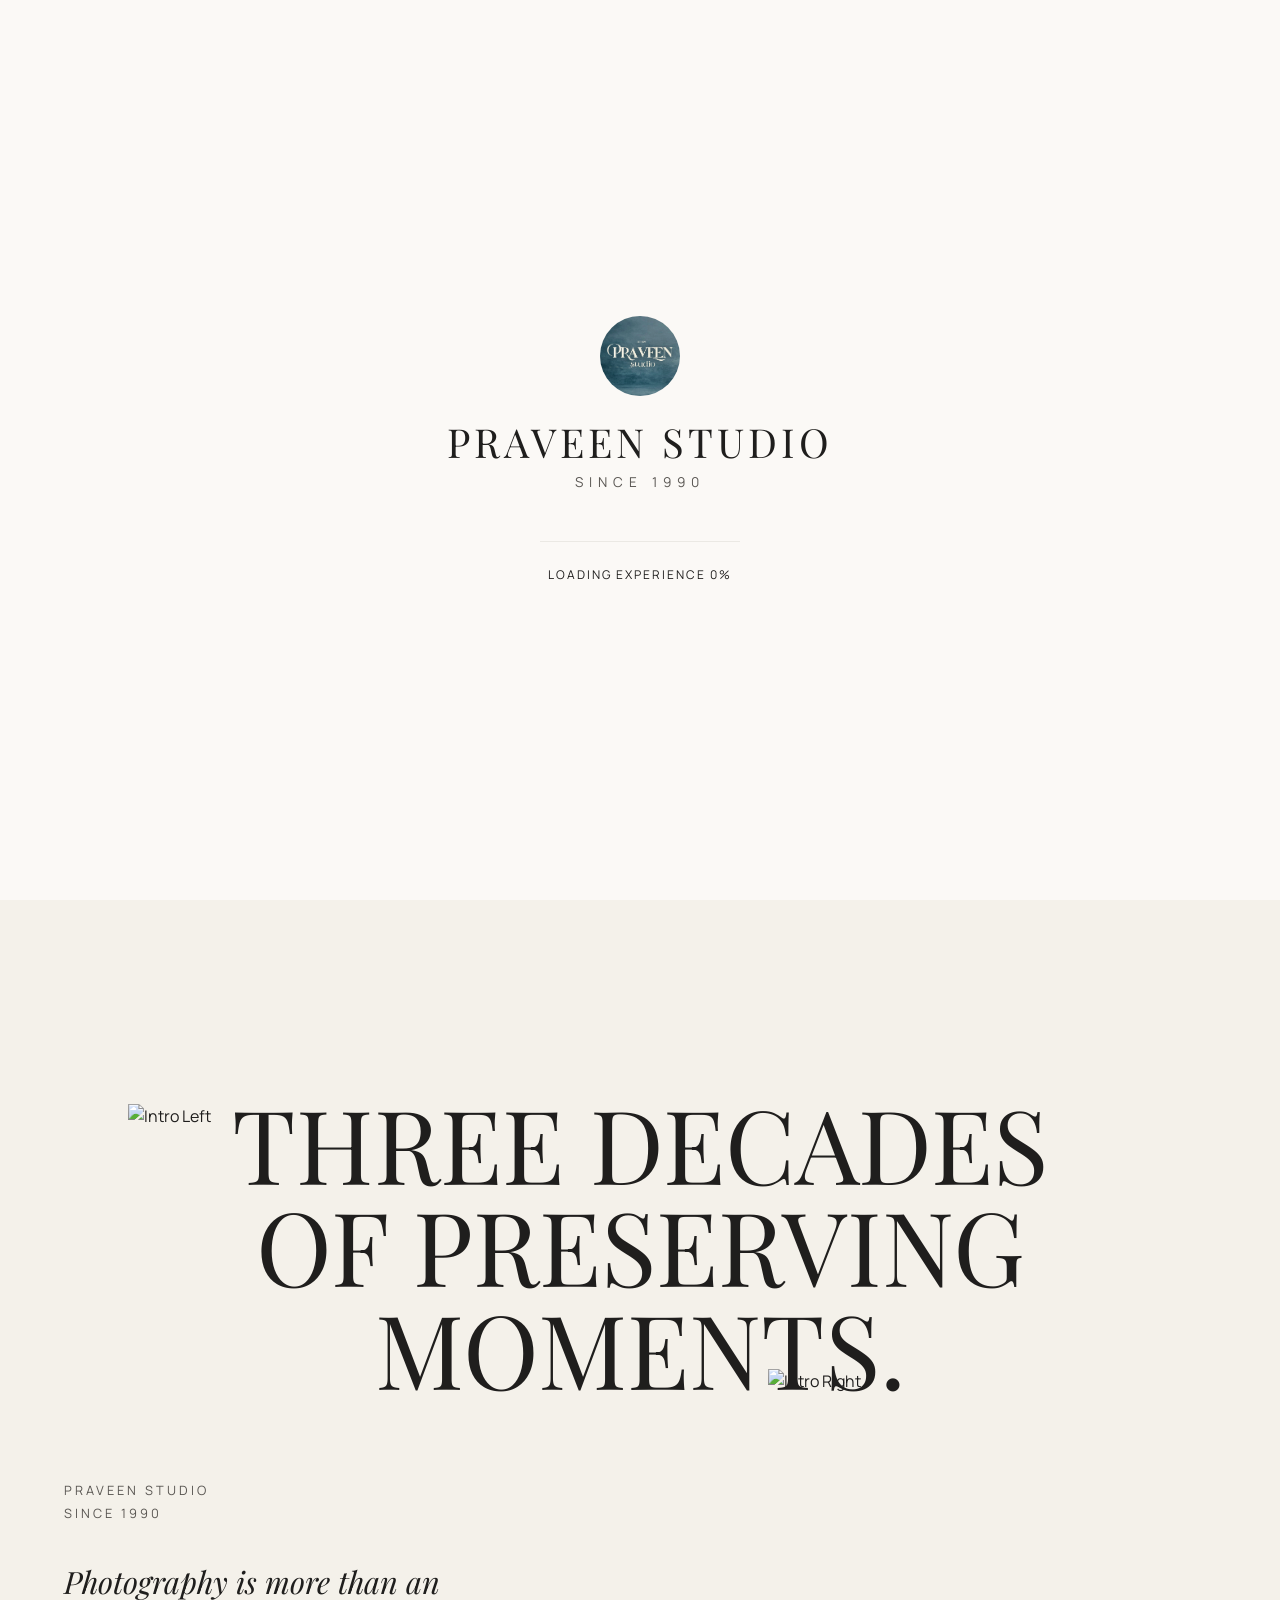
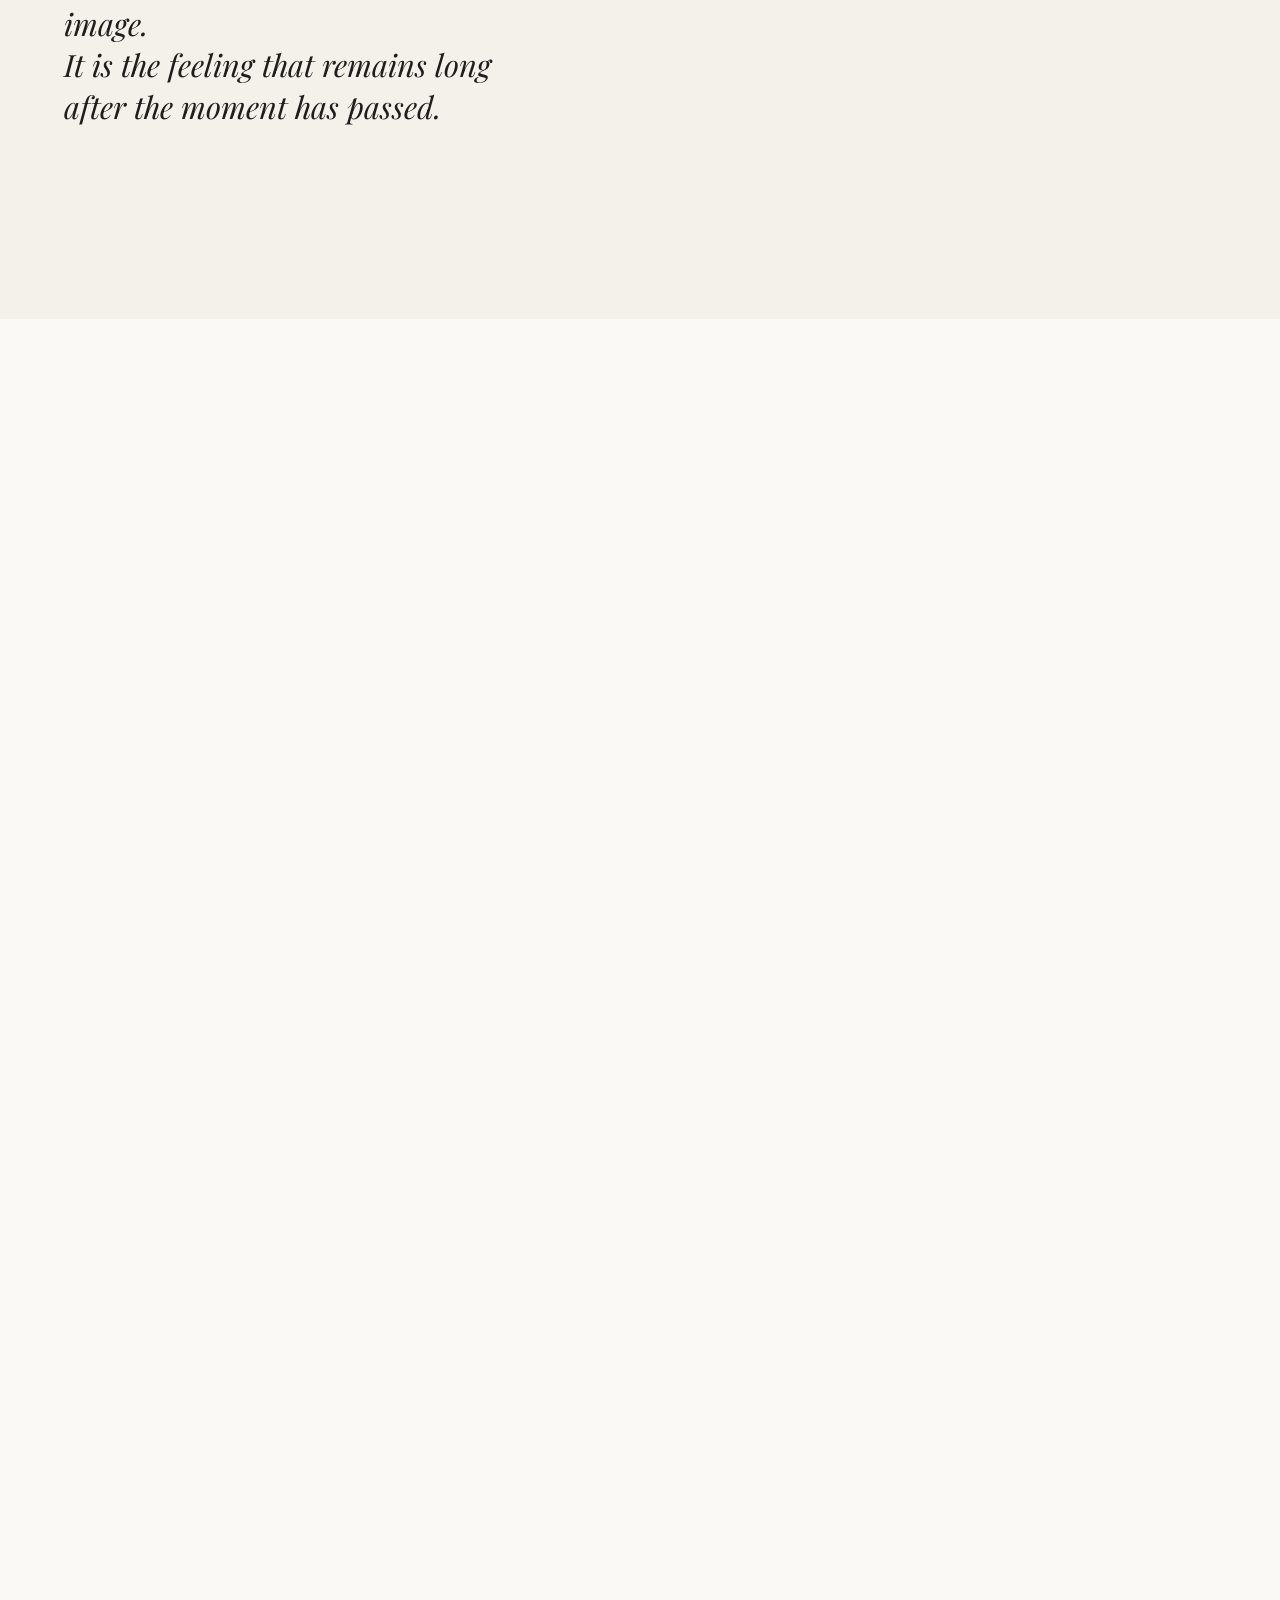
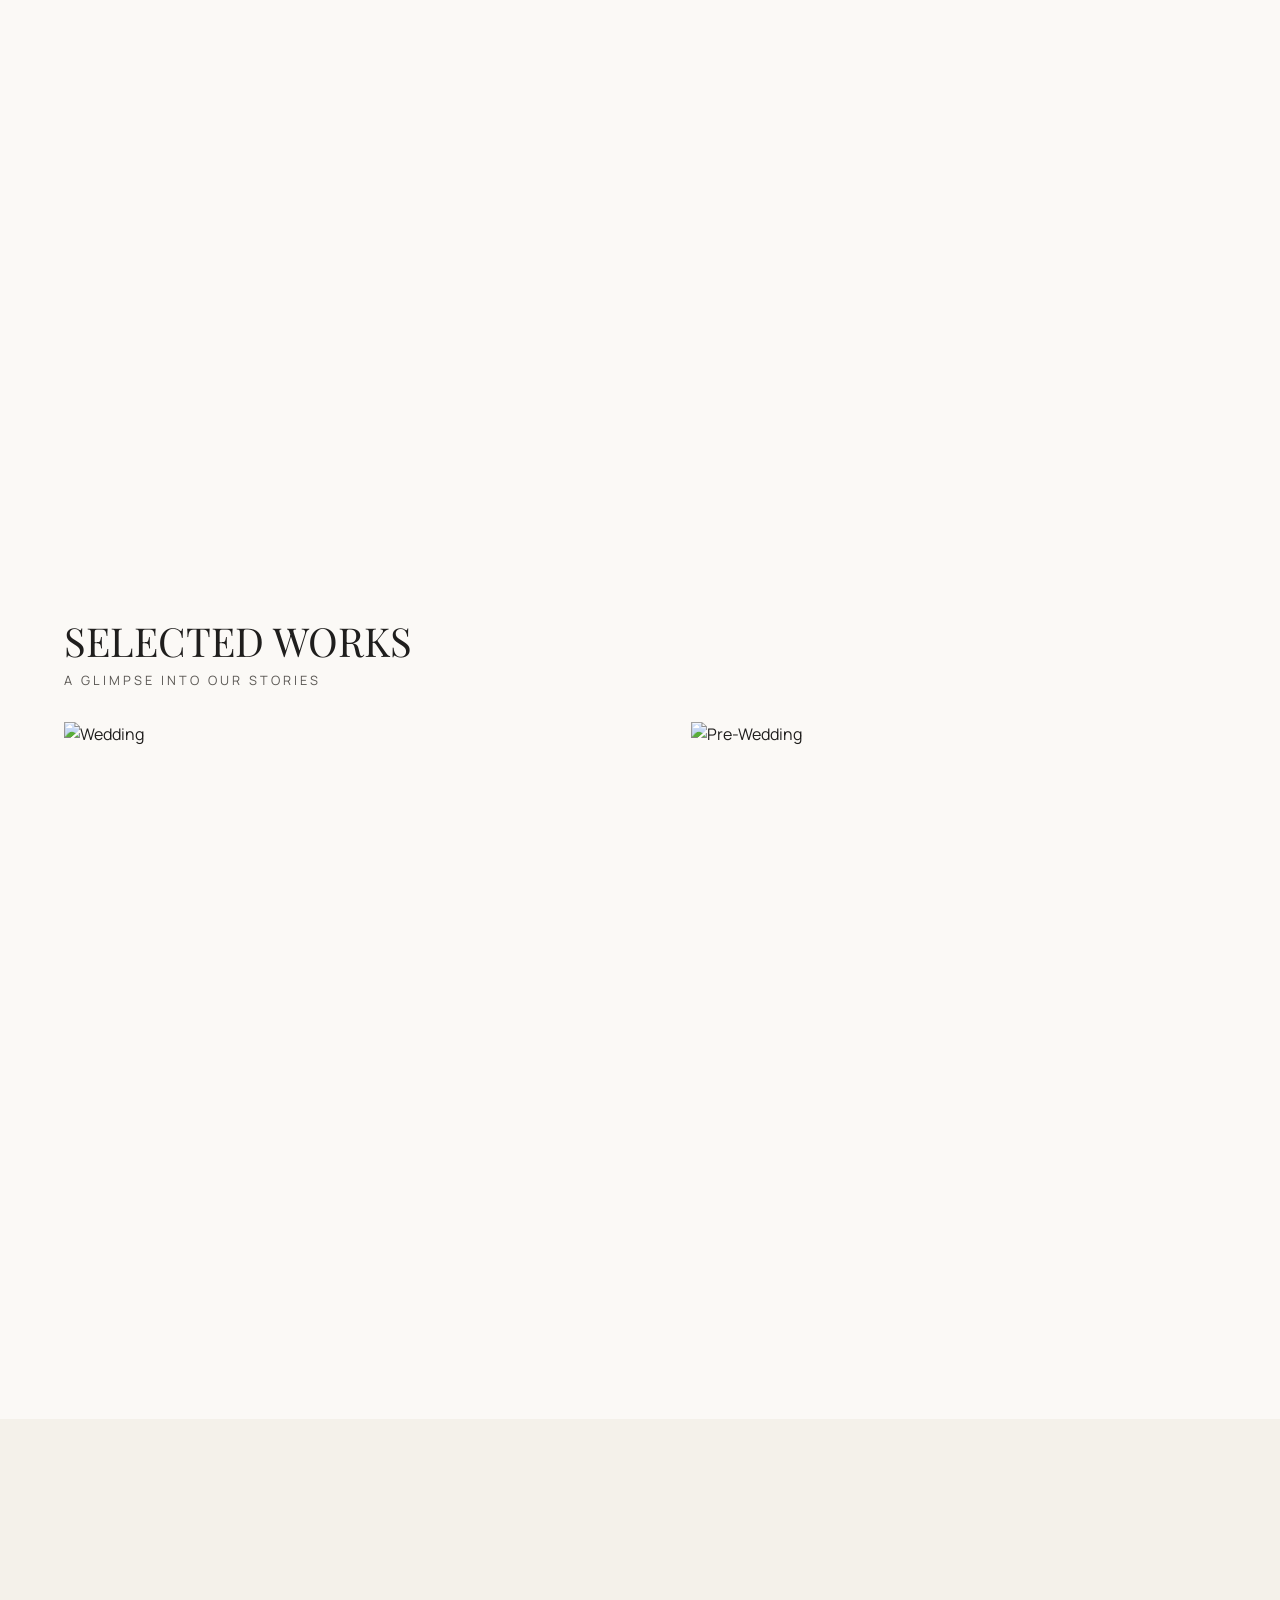
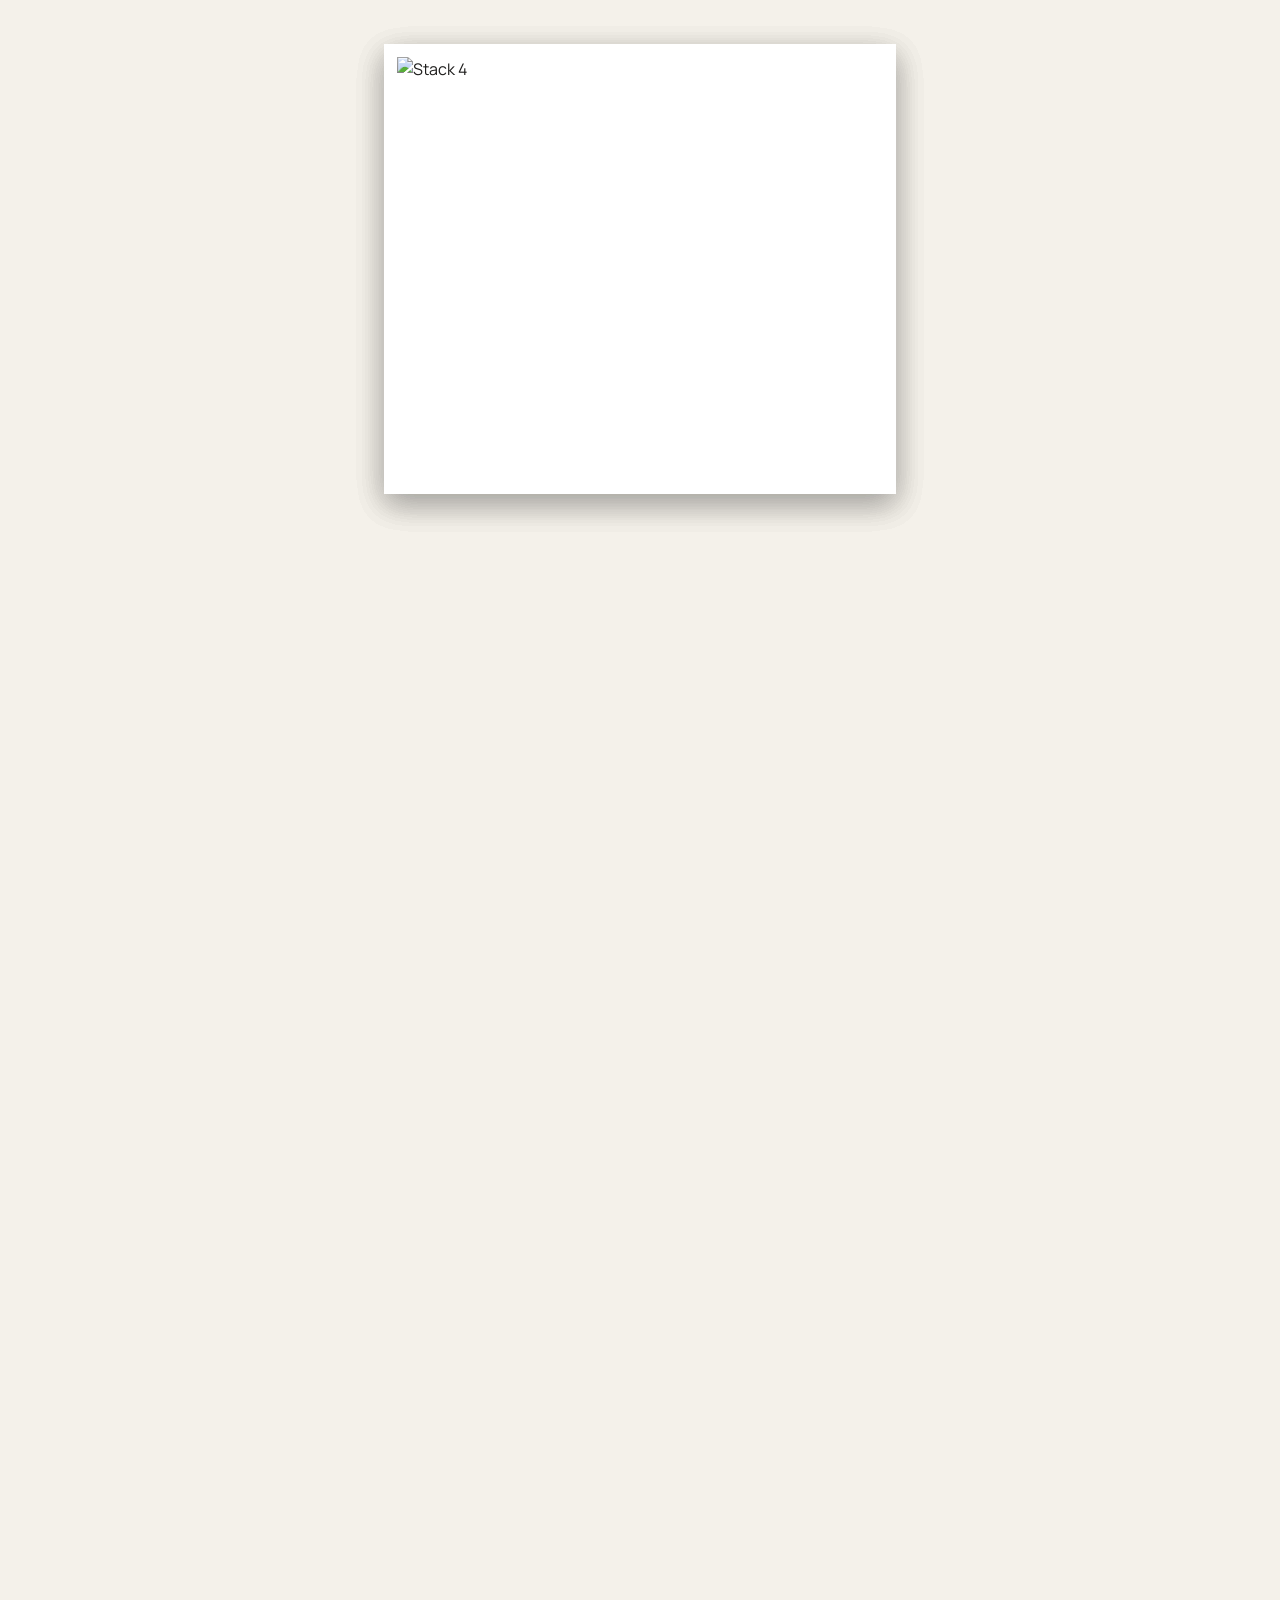
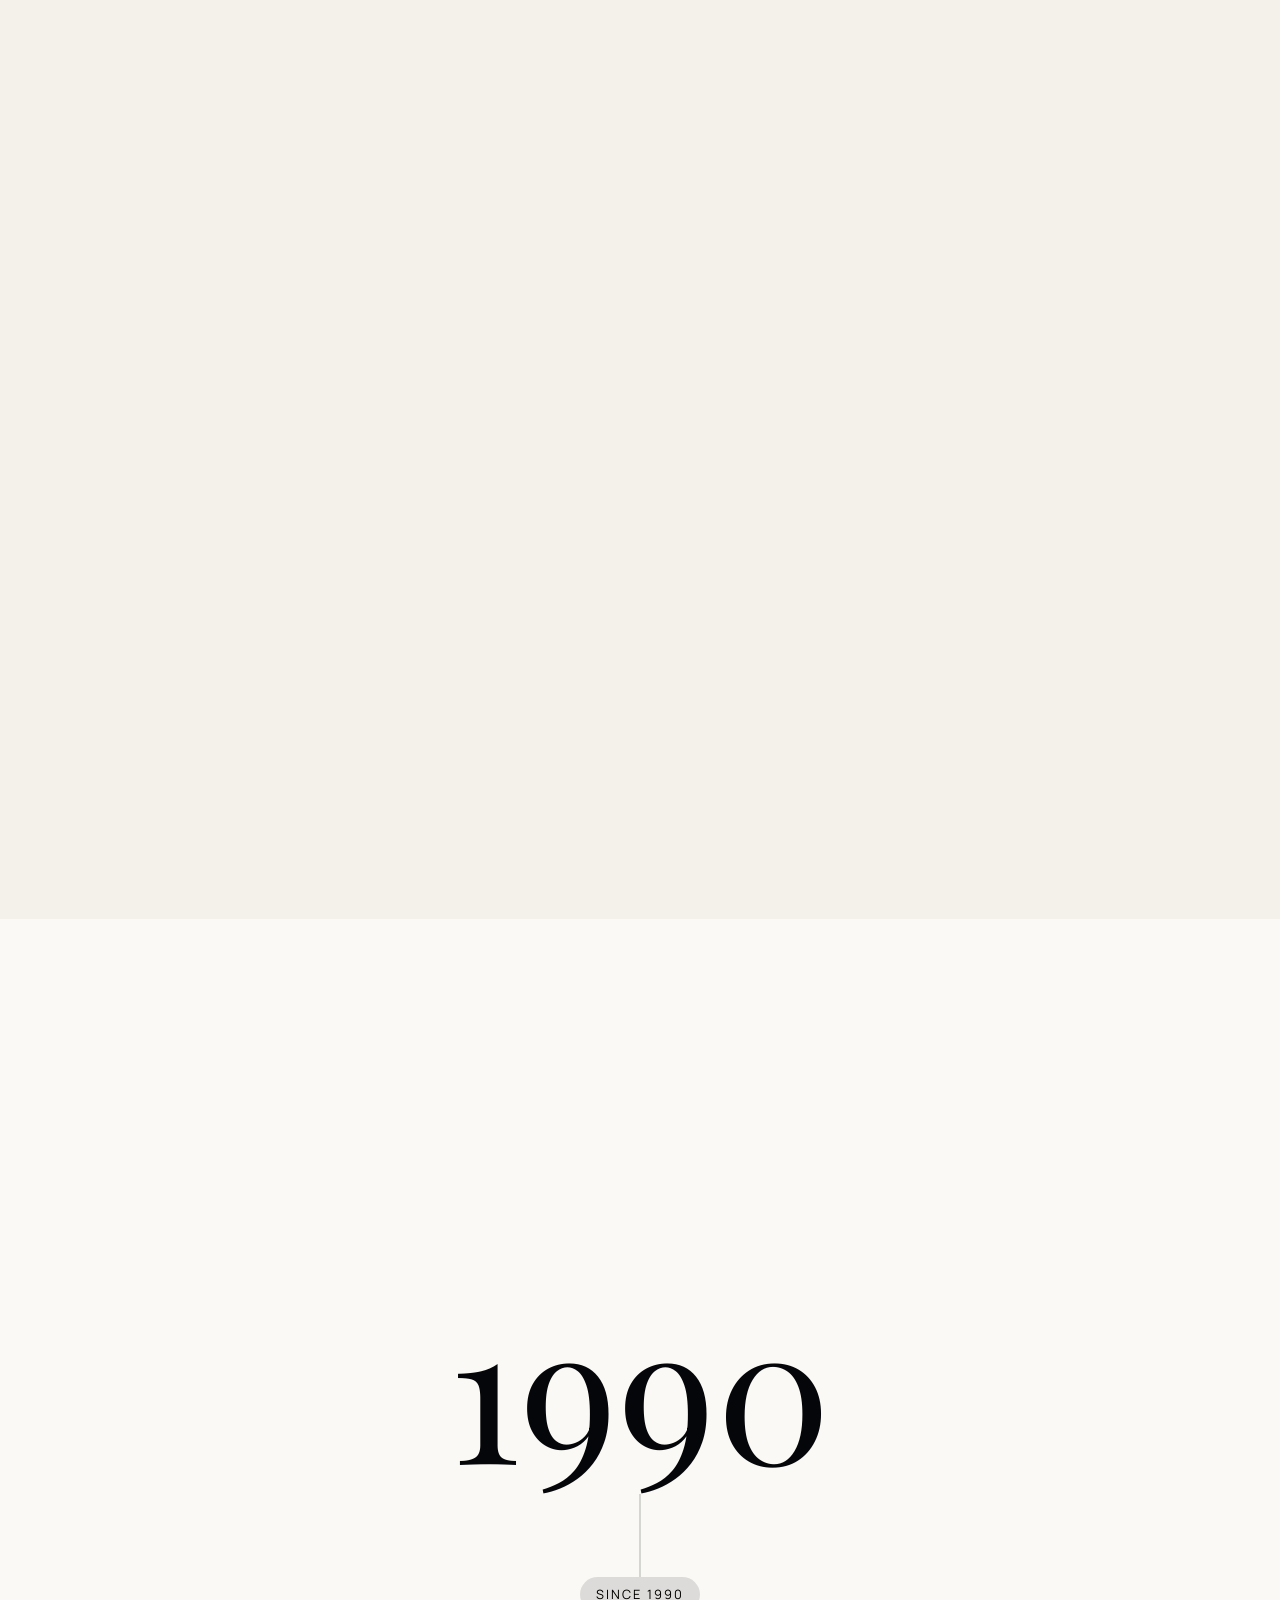
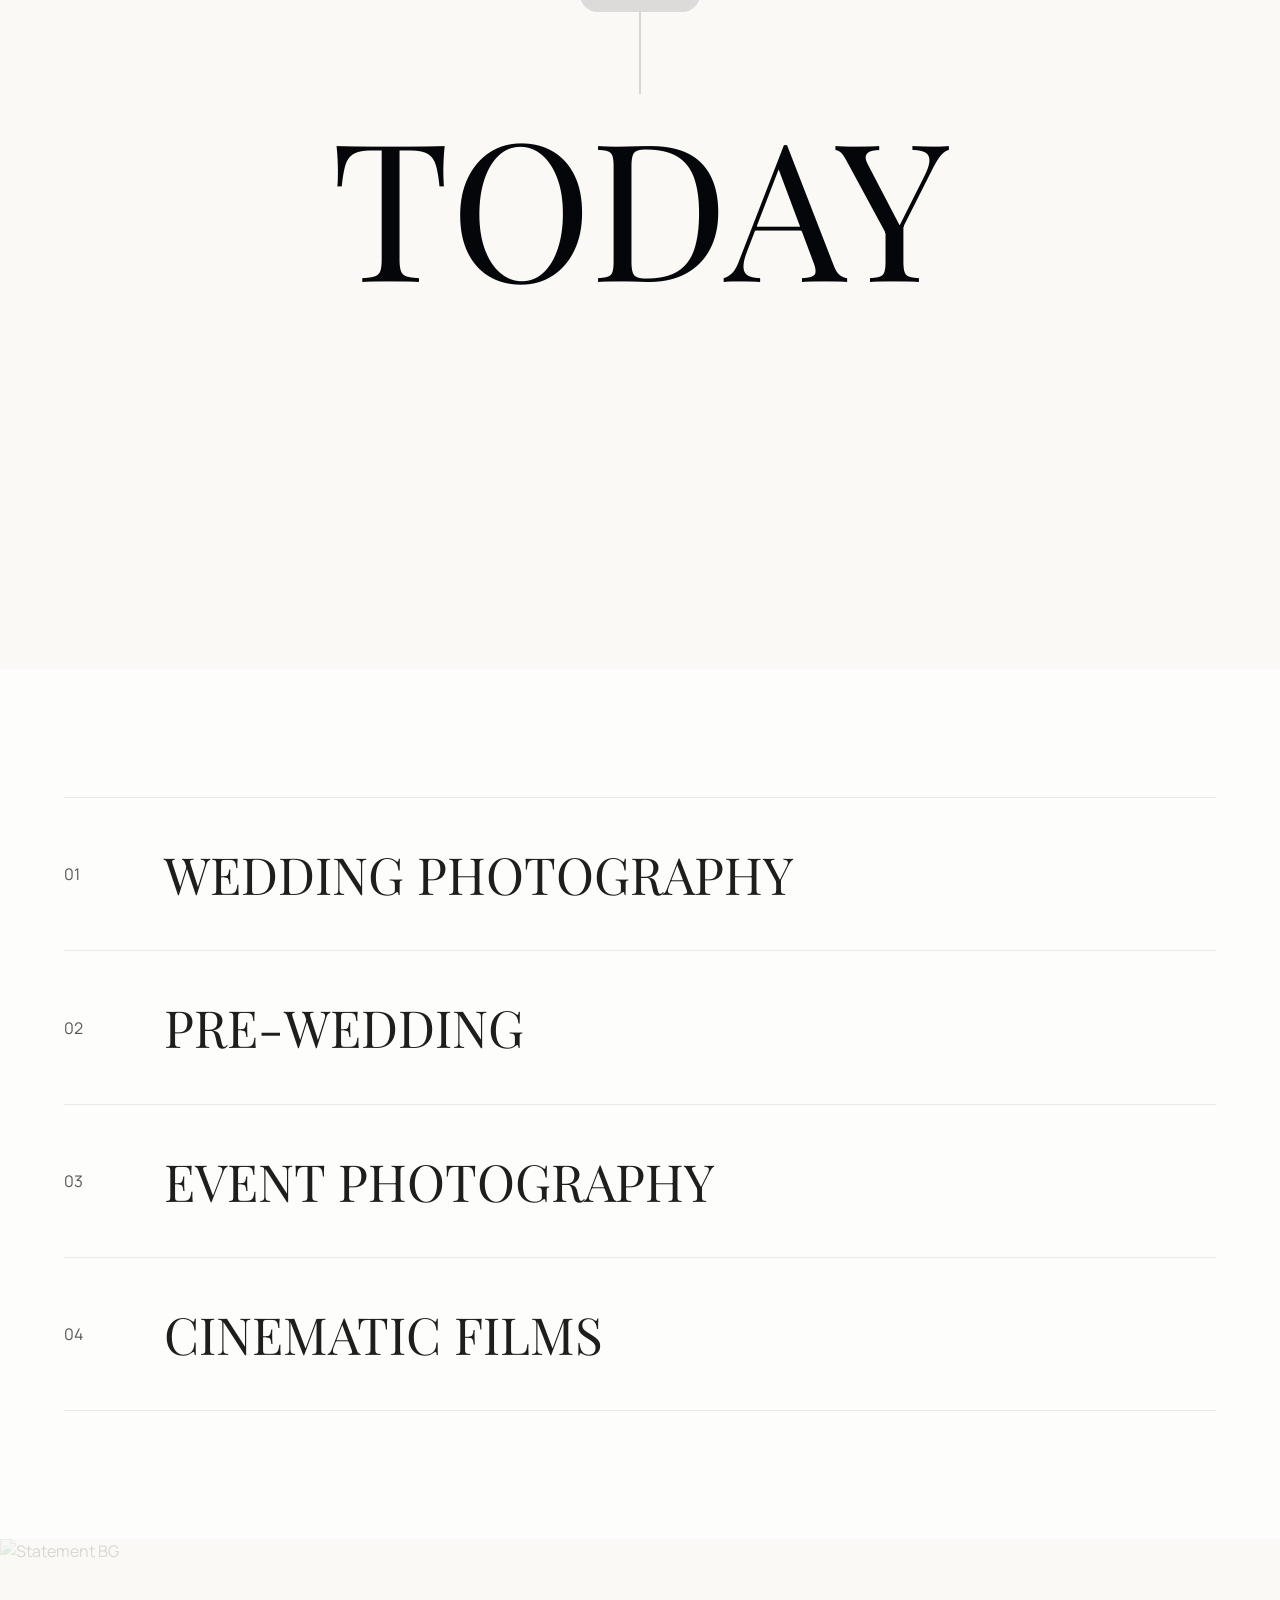
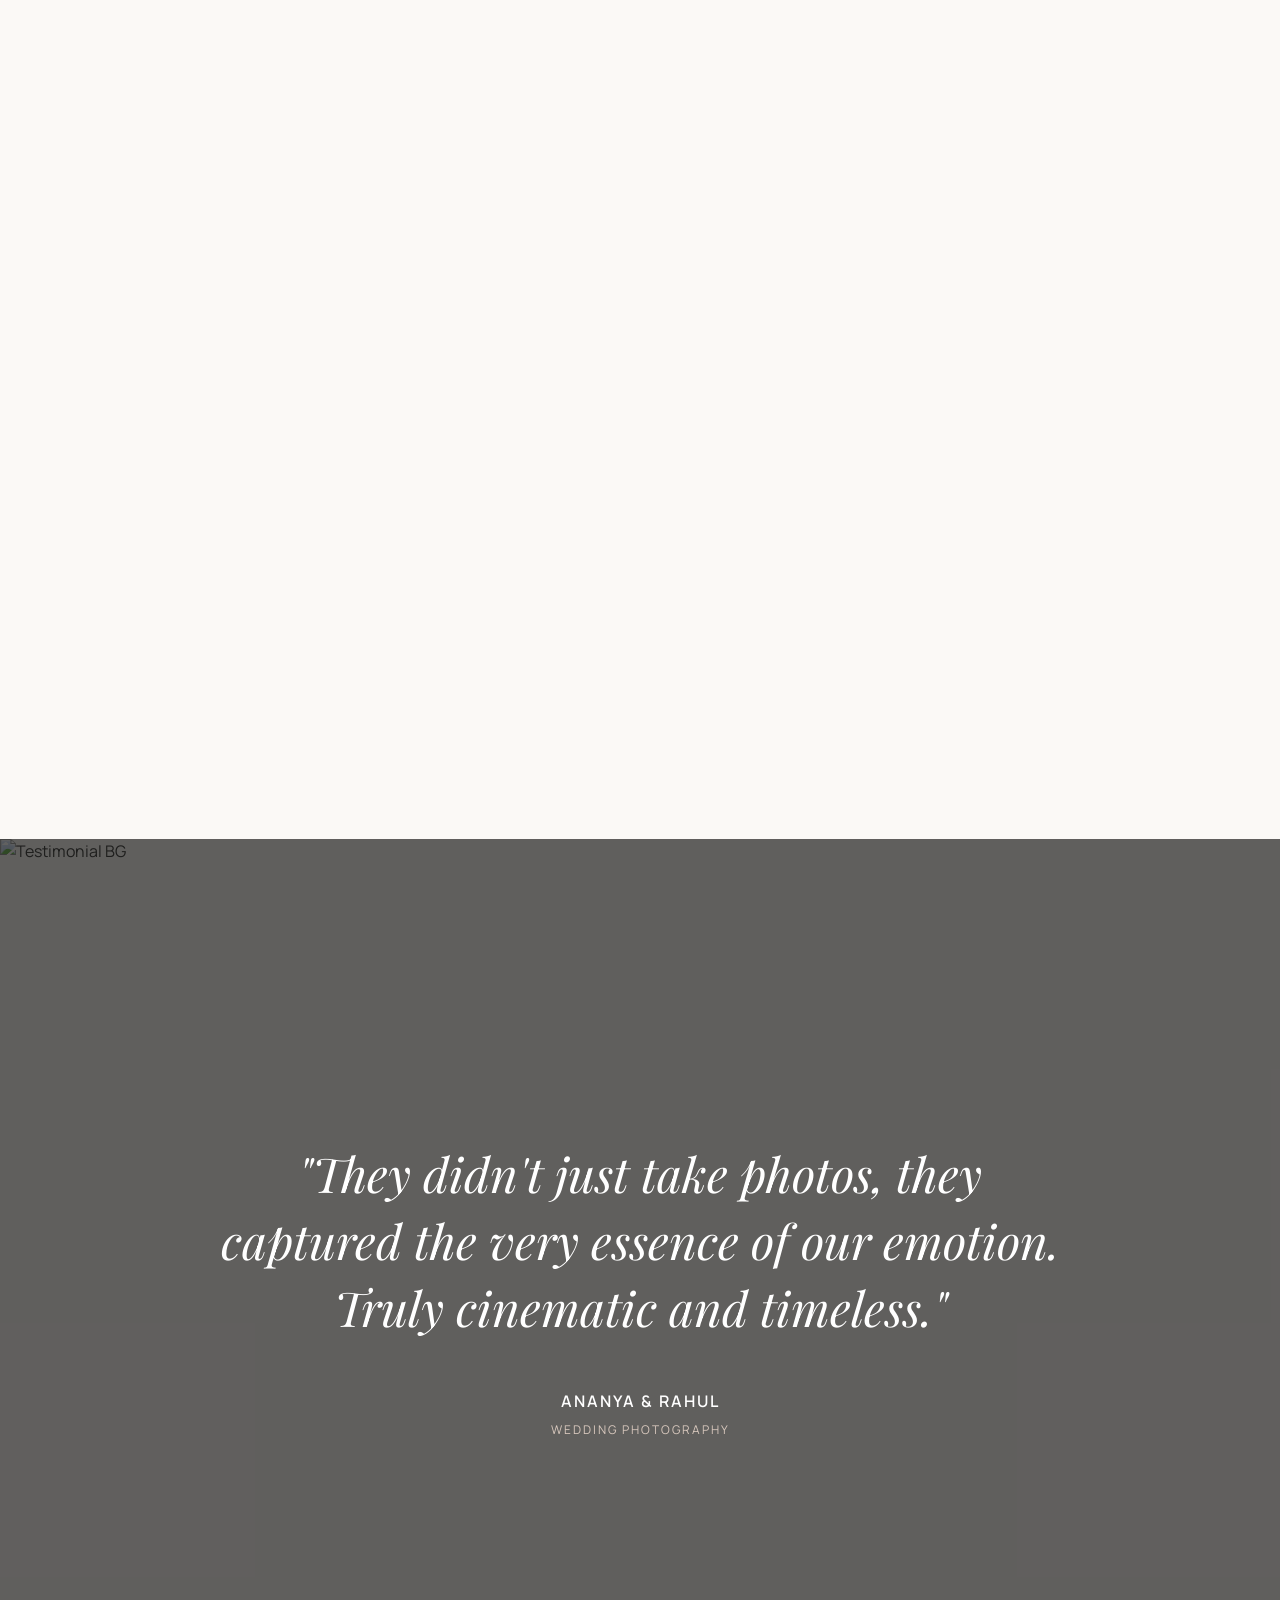
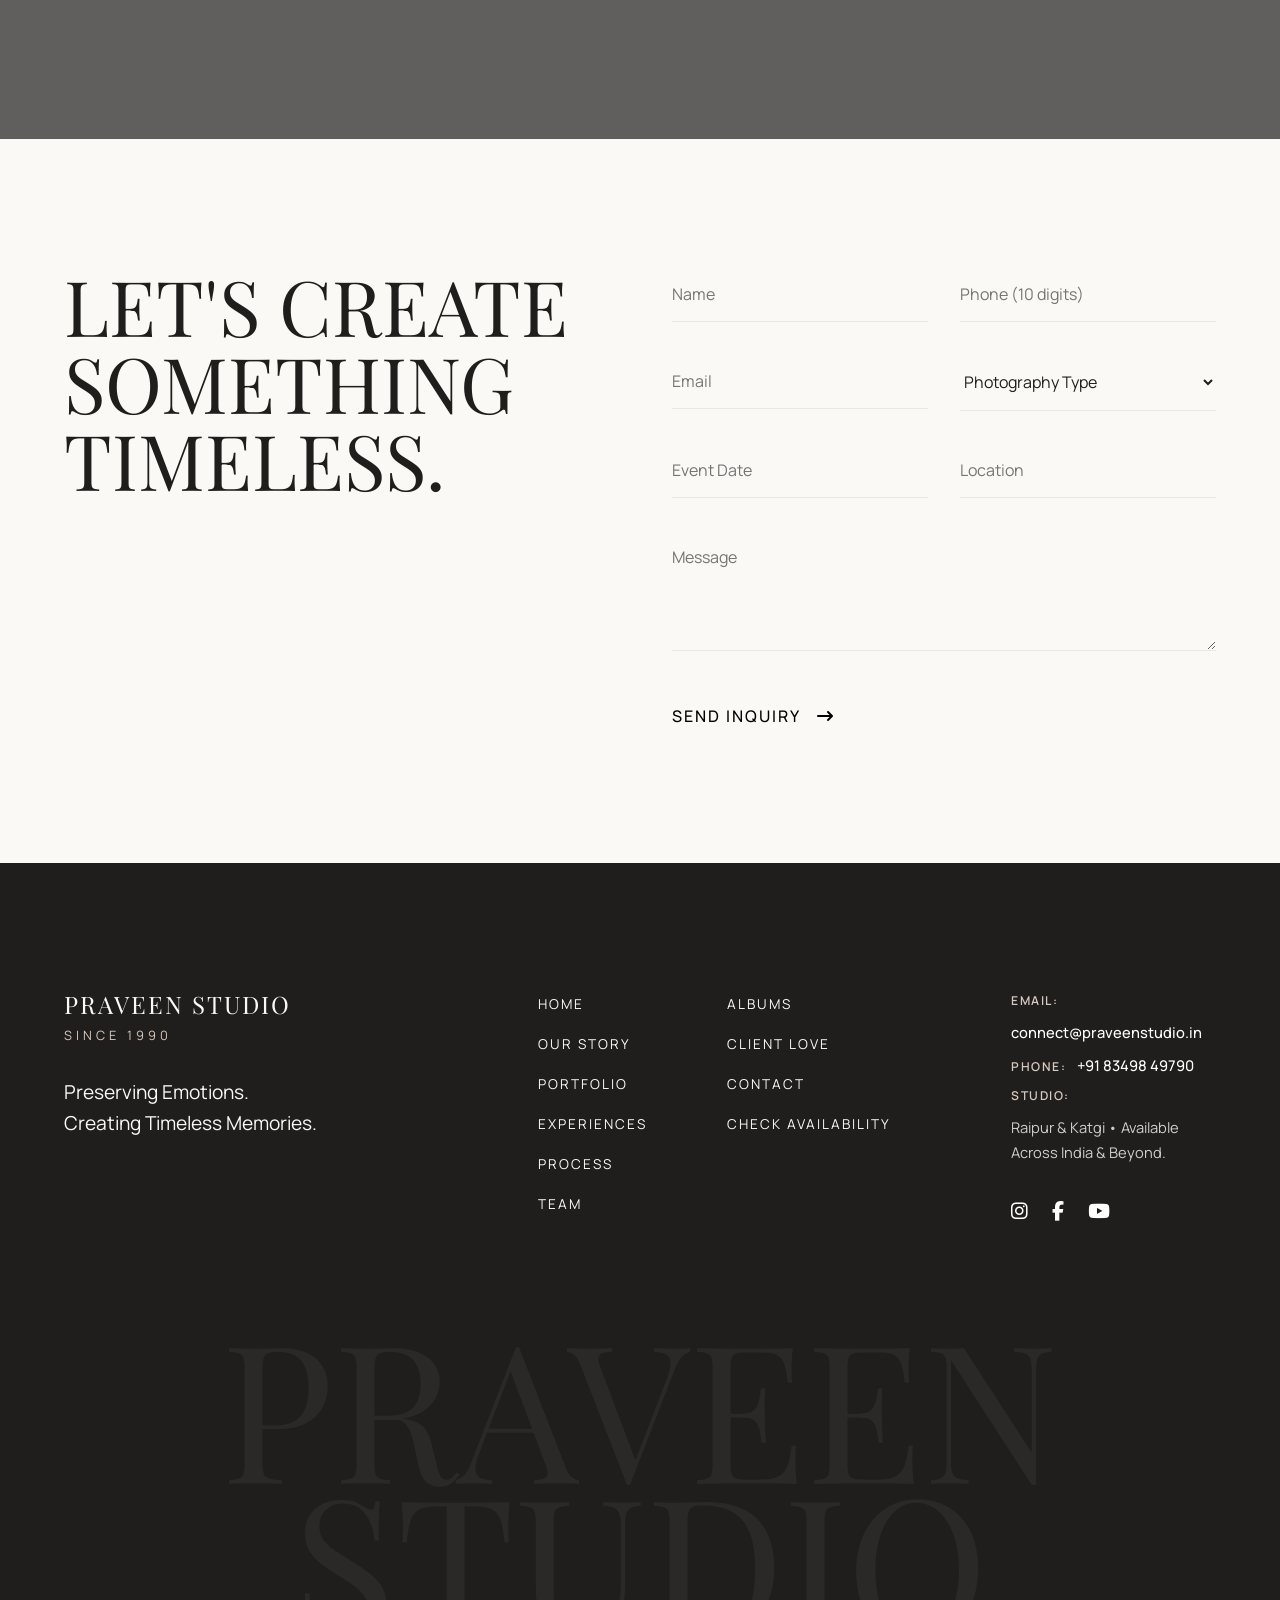
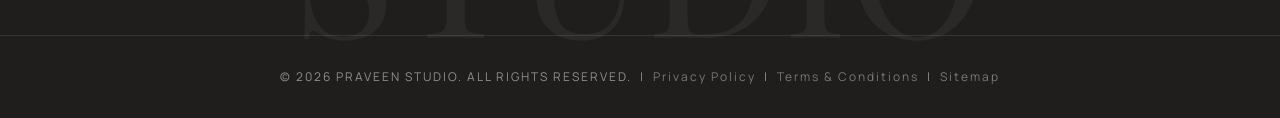
==== commit b072d642: "Add sitemap.xml, robots.txt and sitemap.html for Google Search Console" ====
--- a/index.html
+++ b/index.html
@@ -11,6 +11,7 @@
     <meta property="og:title" content="Praveen Studio | Luxury Wedding Photography & Films">
     <meta property="og:description"
         content="35+ years preserving weddings and celebrations. Cinematic wedding photography and films since 1990.">
+    <meta name="google-site-verification" content="EsQQDvnsK1FLmwI2j9TYpPt62lVGfX5mK-IvJThKifY" />
     <meta property="og:type" content="website">
     <link rel="canonical" href="https://praveenstudio.in/">
     <link rel="icon" type="image/jpeg" href="assets/icon/logo.jpeg">
@@ -88,7 +89,8 @@
                             <div class="nav-dropdown-items" id="dropdown-prewedding"></div>
                         </div>
                         <div class="nav-dropdown-footer">
-                            <a href="portfolio.html" class="nav-dropdown-view-all">VIEW ALL STORIES <i class="fa-solid fa-arrow-right-long"></i></a>
+                            <a href="portfolio.html" class="nav-dropdown-view-all">VIEW ALL STORIES <i
+                                    class="fa-solid fa-arrow-right-long"></i></a>
                         </div>
                     </div>
                 </div>
@@ -132,7 +134,8 @@
                         <span class="mob-accordion-heading">PRE-WEDDING</span>
                         <div id="mob-dropdown-prewedding"></div>
                     </div>
-                    <a href="portfolio.html" class="mob-accordion-view-all">VIEW ALL STORIES <i class="fa-solid fa-arrow-right-long"></i></a>
+                    <a href="portfolio.html" class="mob-accordion-view-all">VIEW ALL STORIES <i
+                            class="fa-solid fa-arrow-right-long"></i></a>
                 </div>
             </li>
             <li><a href="signature-experiences.html"><span class="mob-link">EXPERIENCES</span></a></li>
@@ -484,7 +487,8 @@
         <div class="footer-bottom">
             <p>&copy; 2026 PRAVEEN STUDIO. ALL RIGHTS RESERVED. &nbsp;|&nbsp; <a href="privacy-policy.html"
                     style="opacity:0.8;">Privacy Policy</a> &nbsp;|&nbsp; <a href="terms-conditions.html"
-                    style="opacity:0.8;">Terms &amp; Conditions</a></p>
+                    style="opacity:0.8;">Terms &amp; Conditions</a> &nbsp;|&nbsp; <a href="sitemap.html"
+                    style="opacity:0.8;">Sitemap</a></p>
         </div>
     </footer>
 
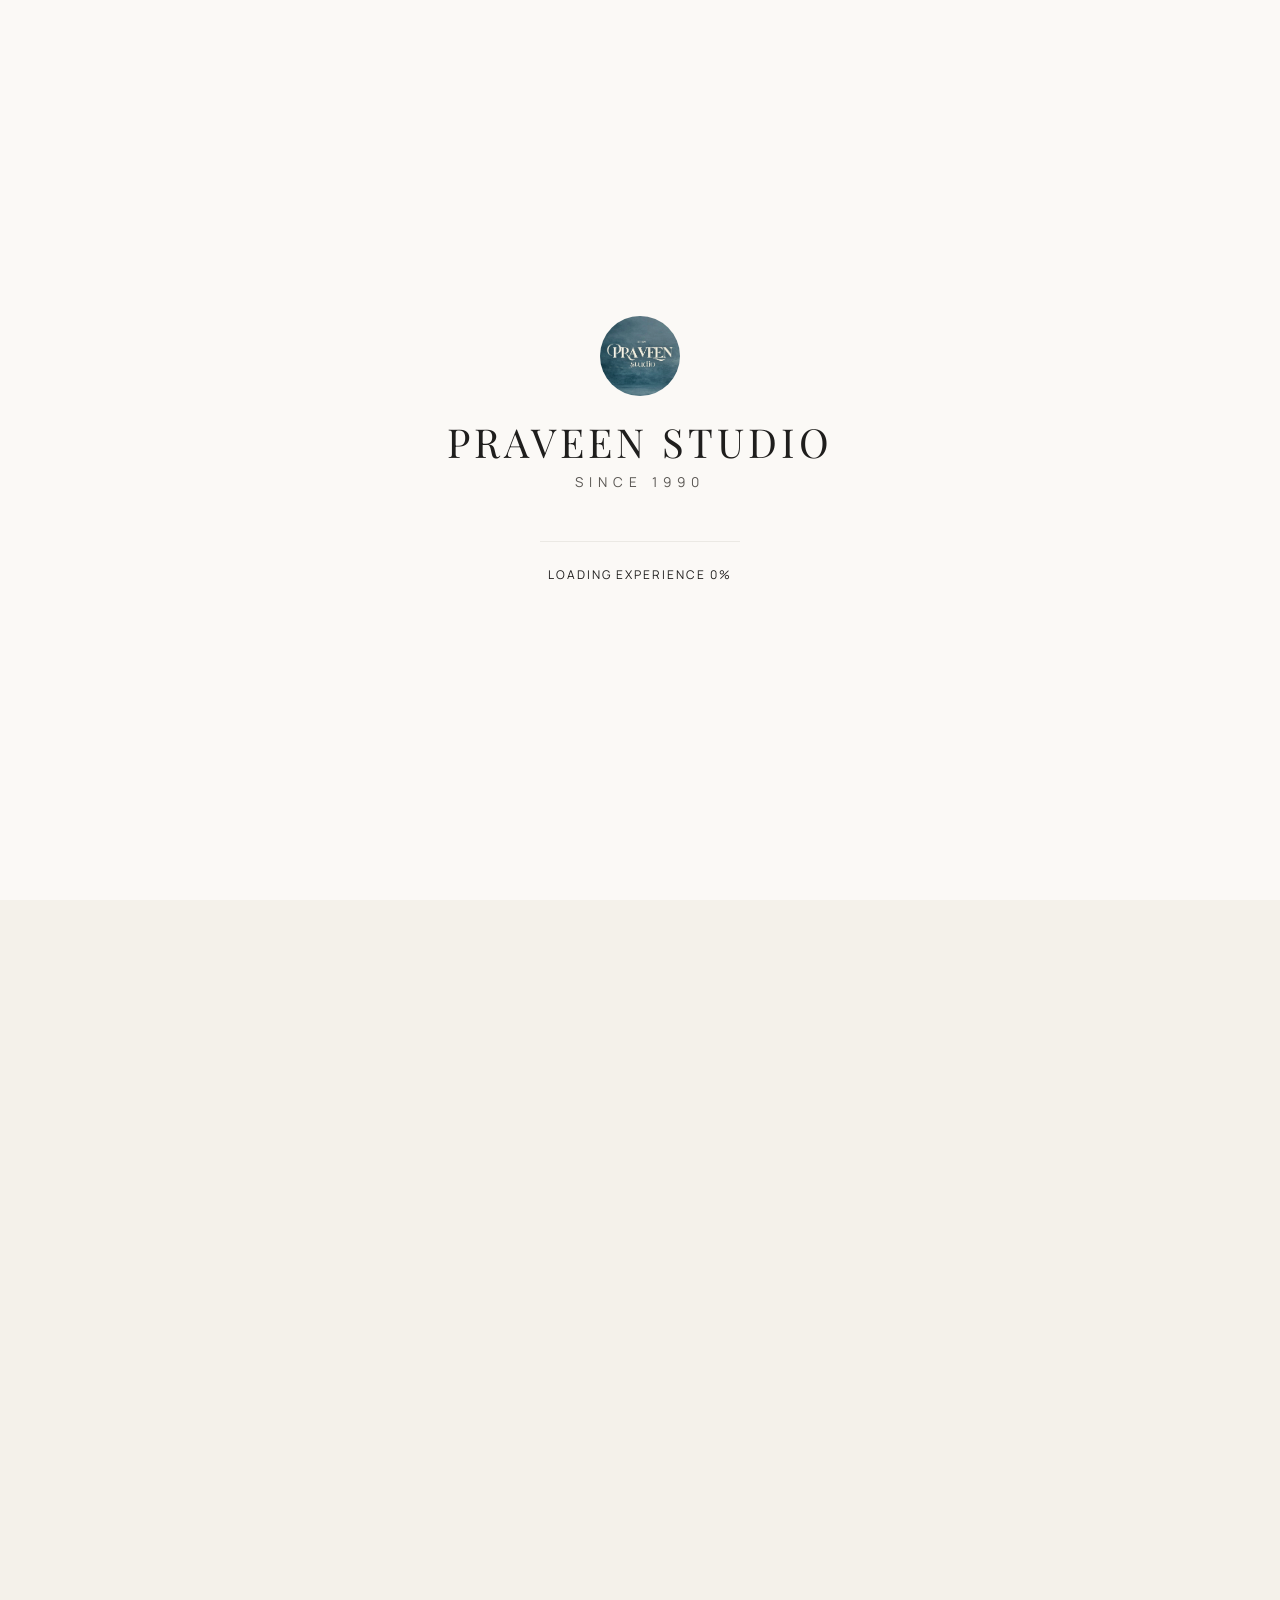
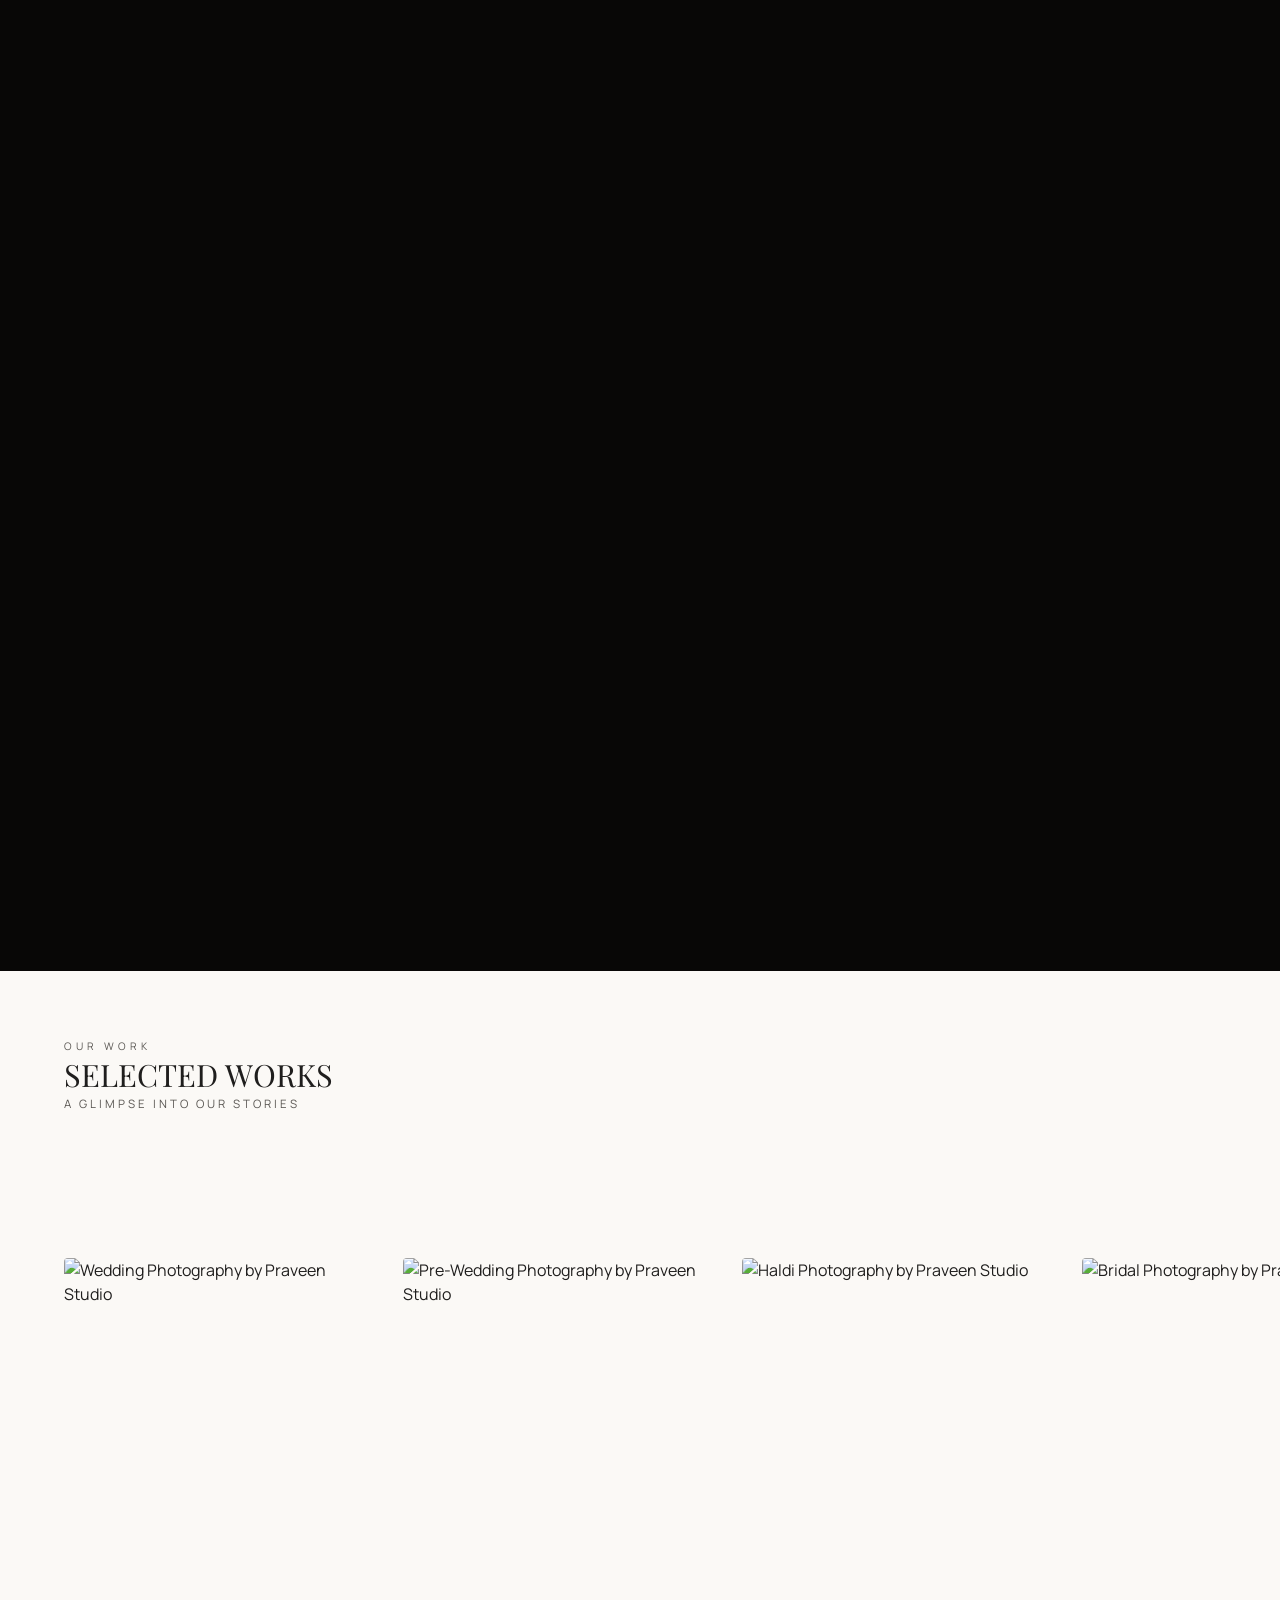
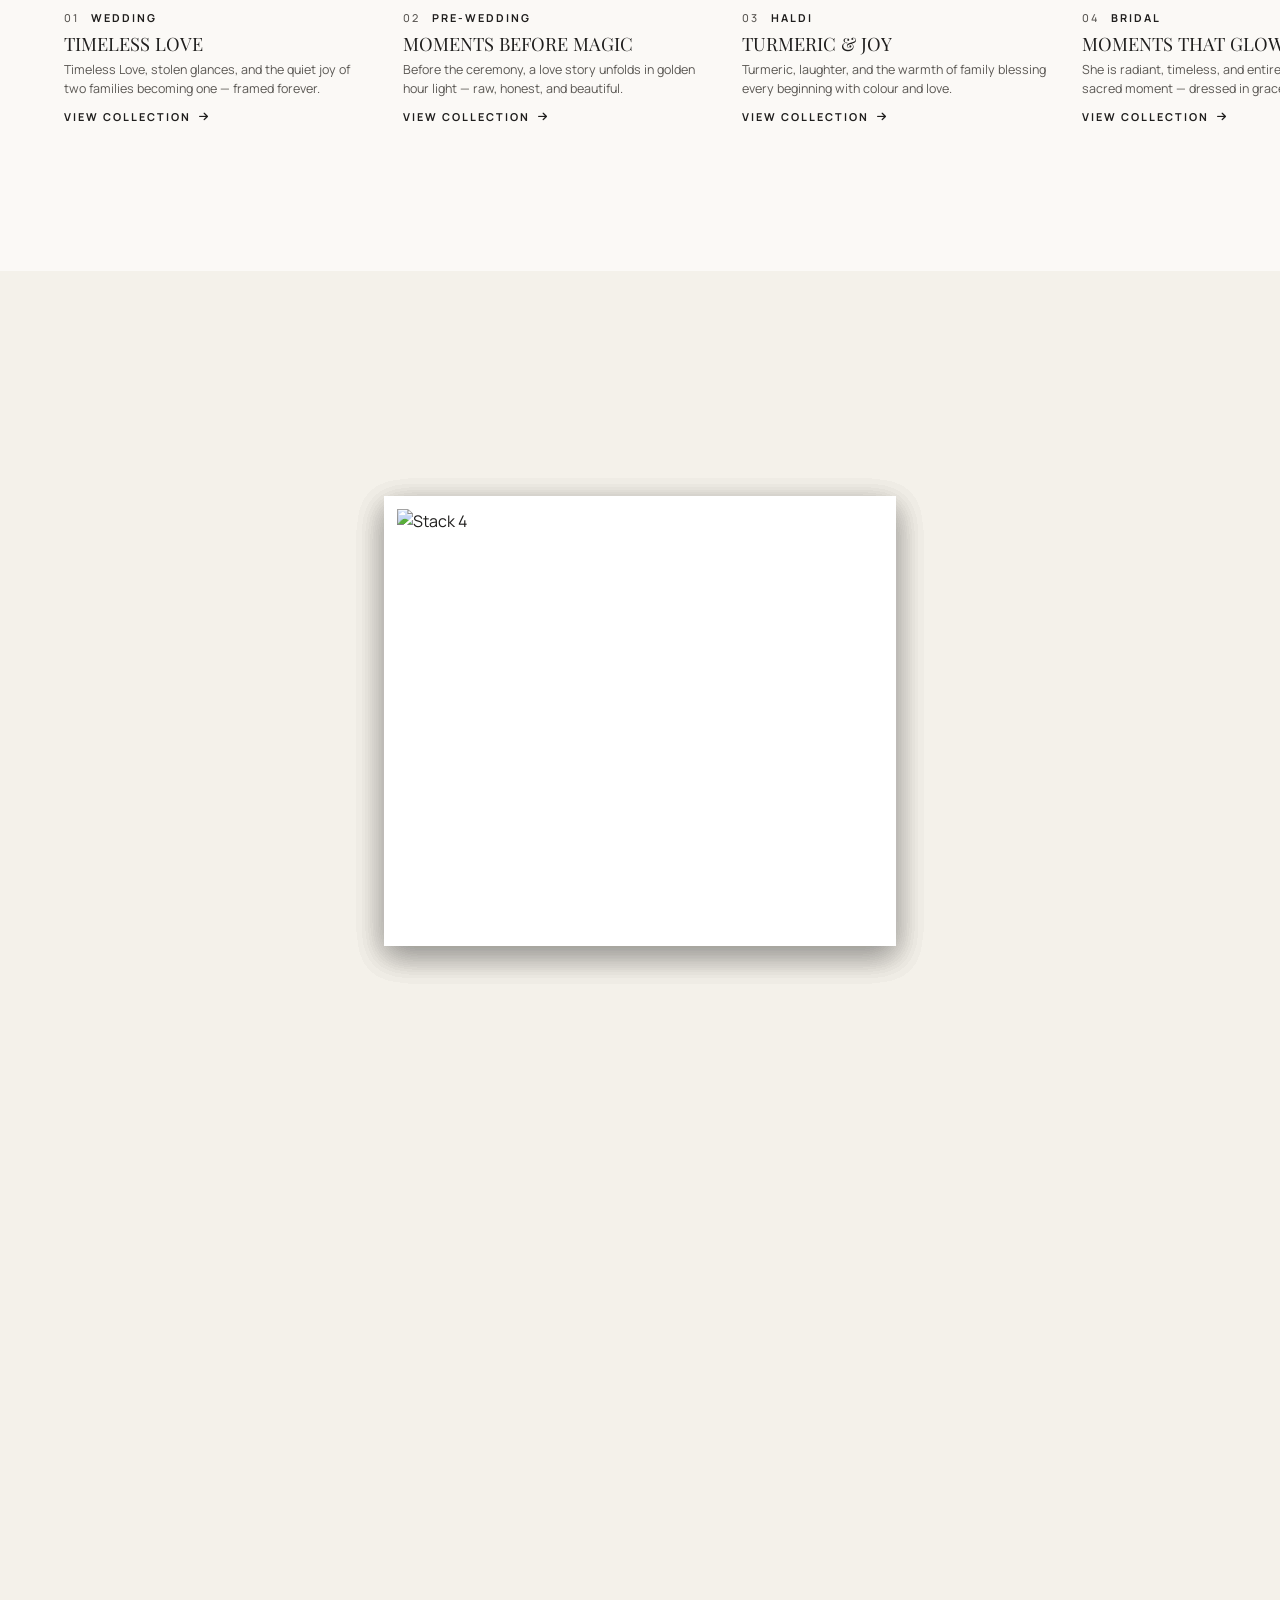
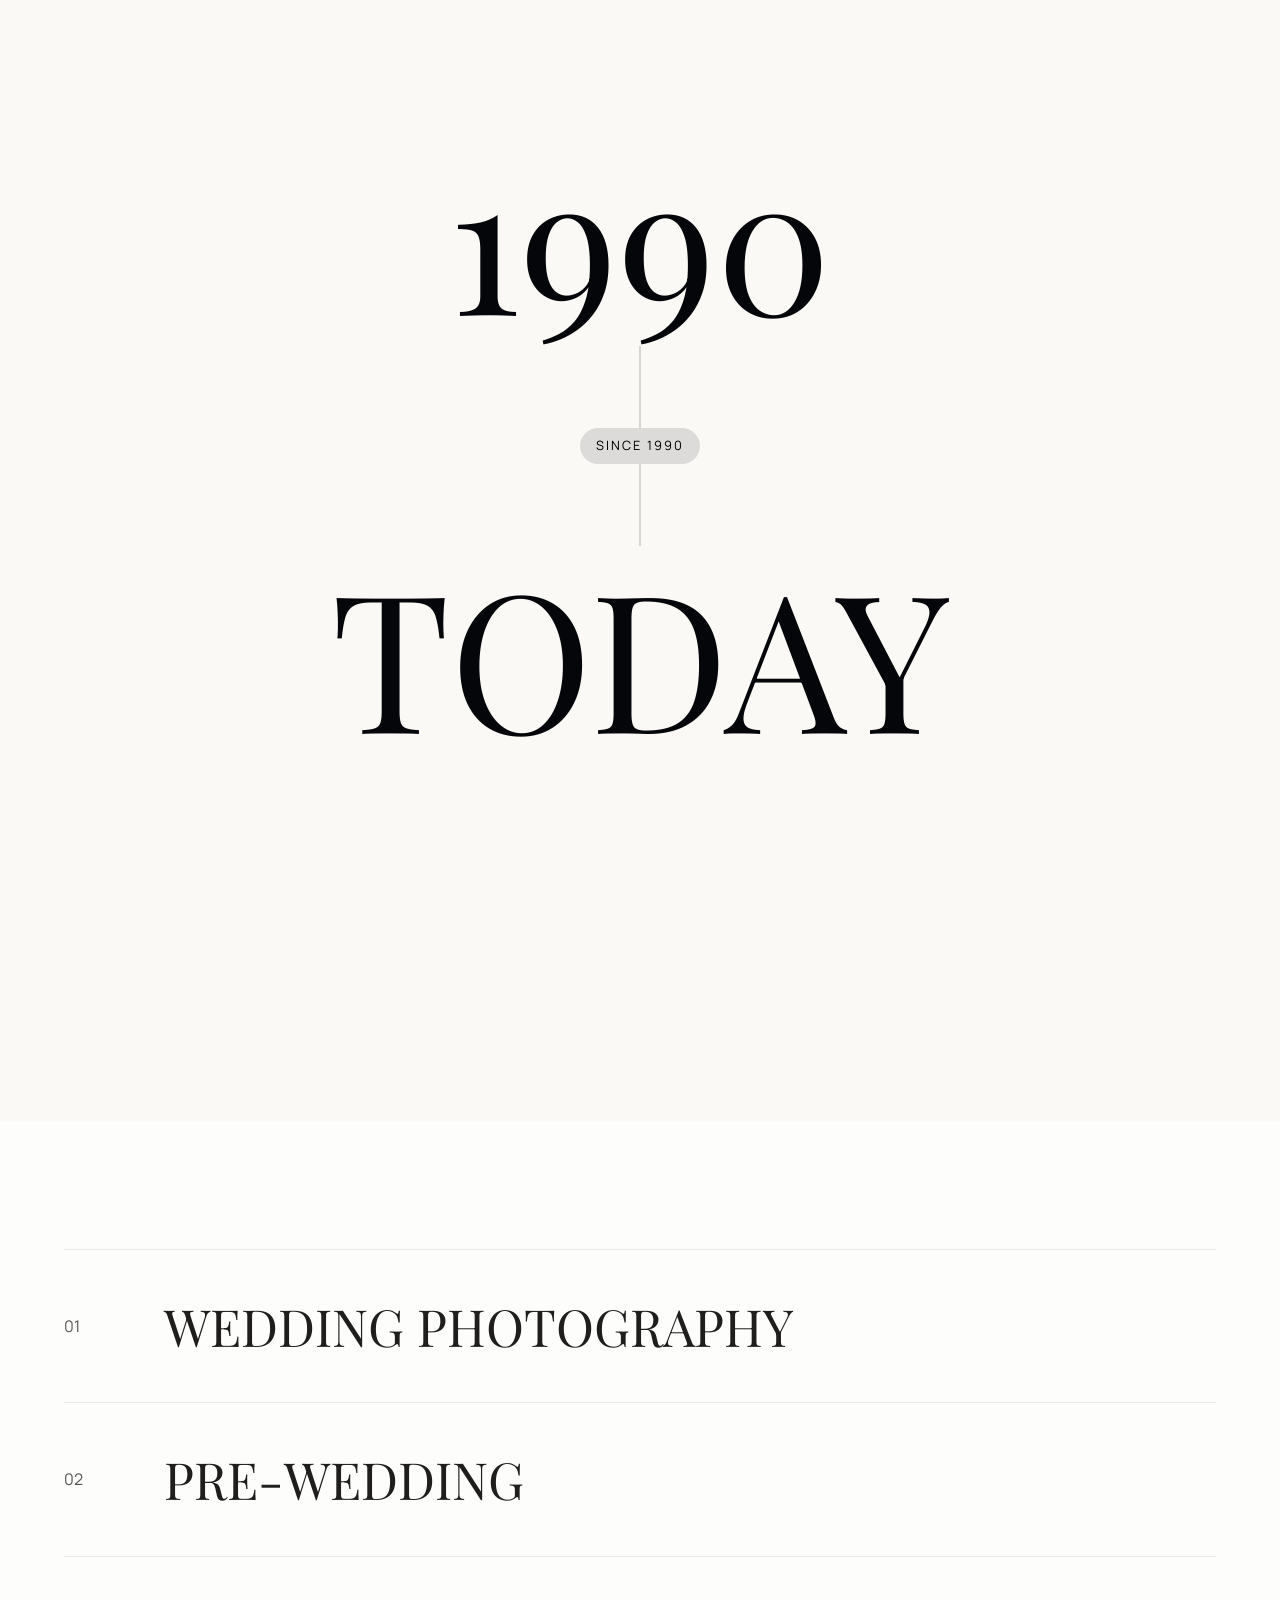
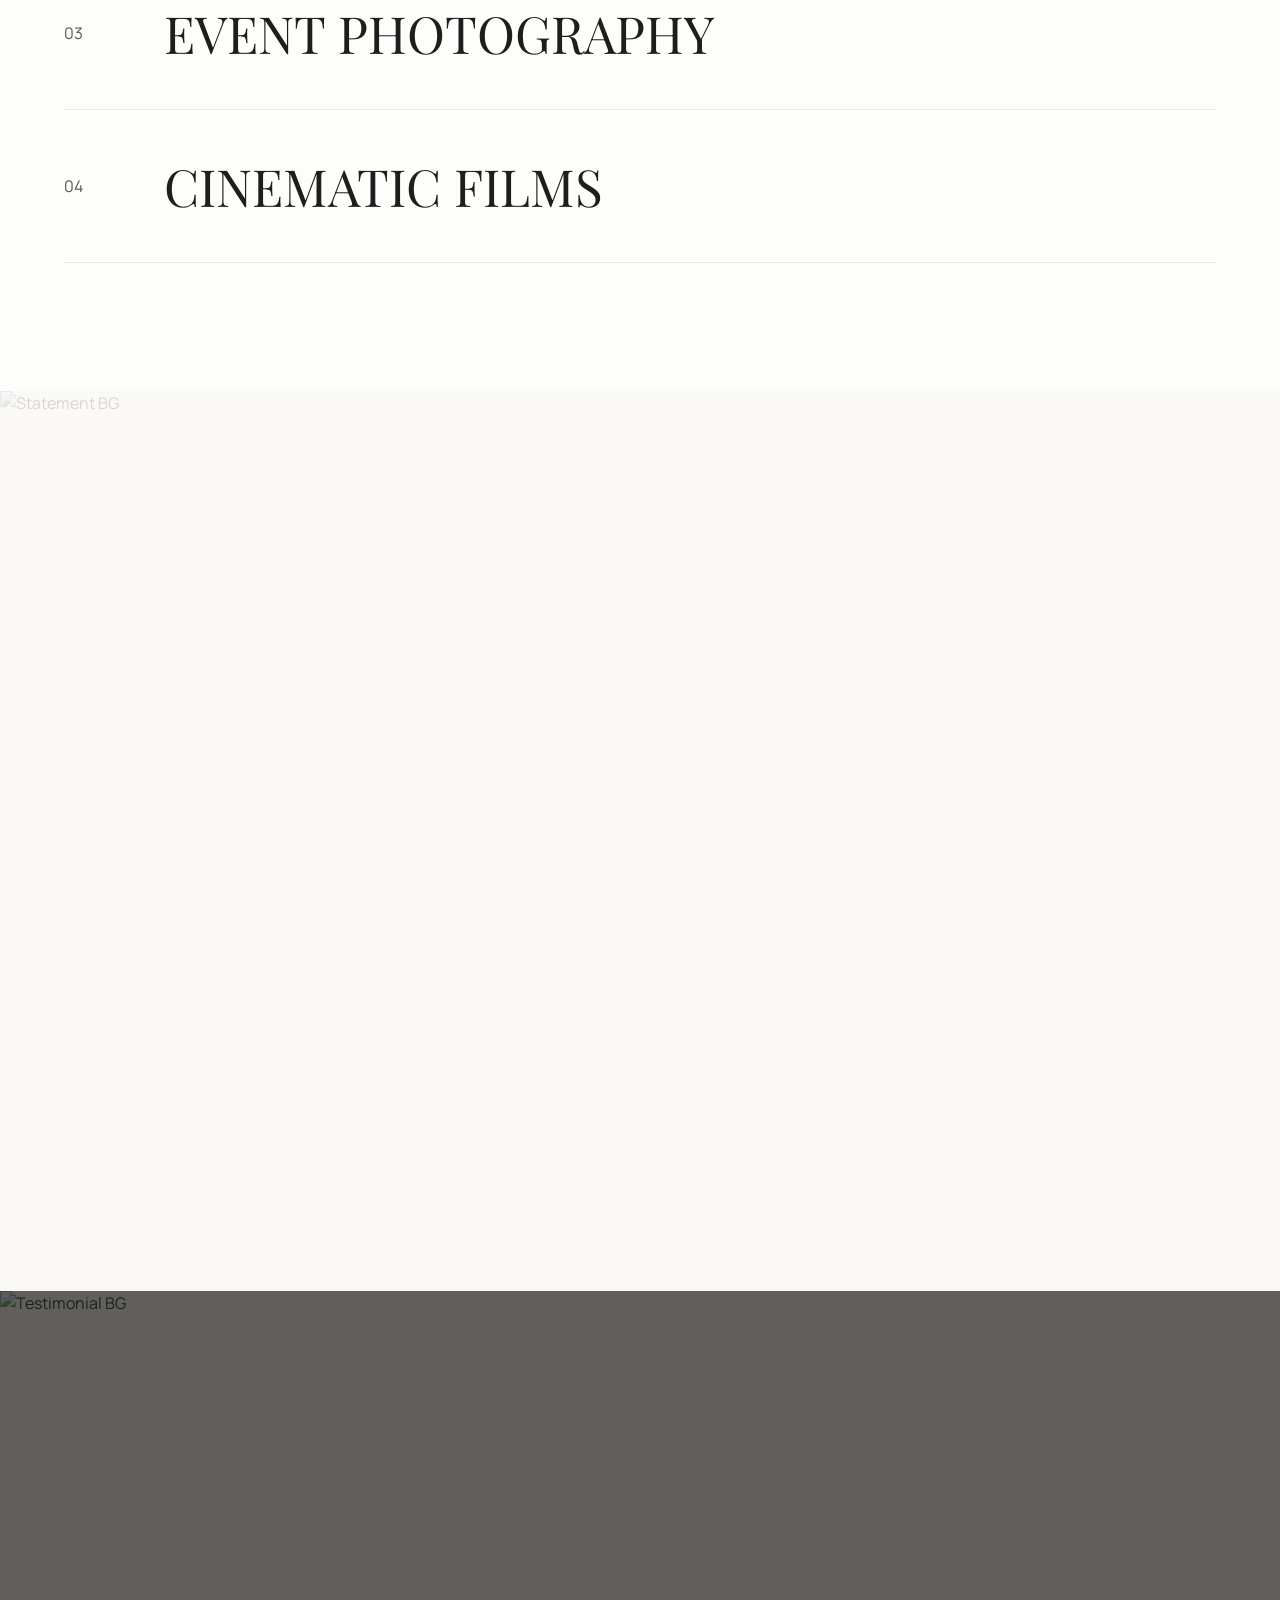
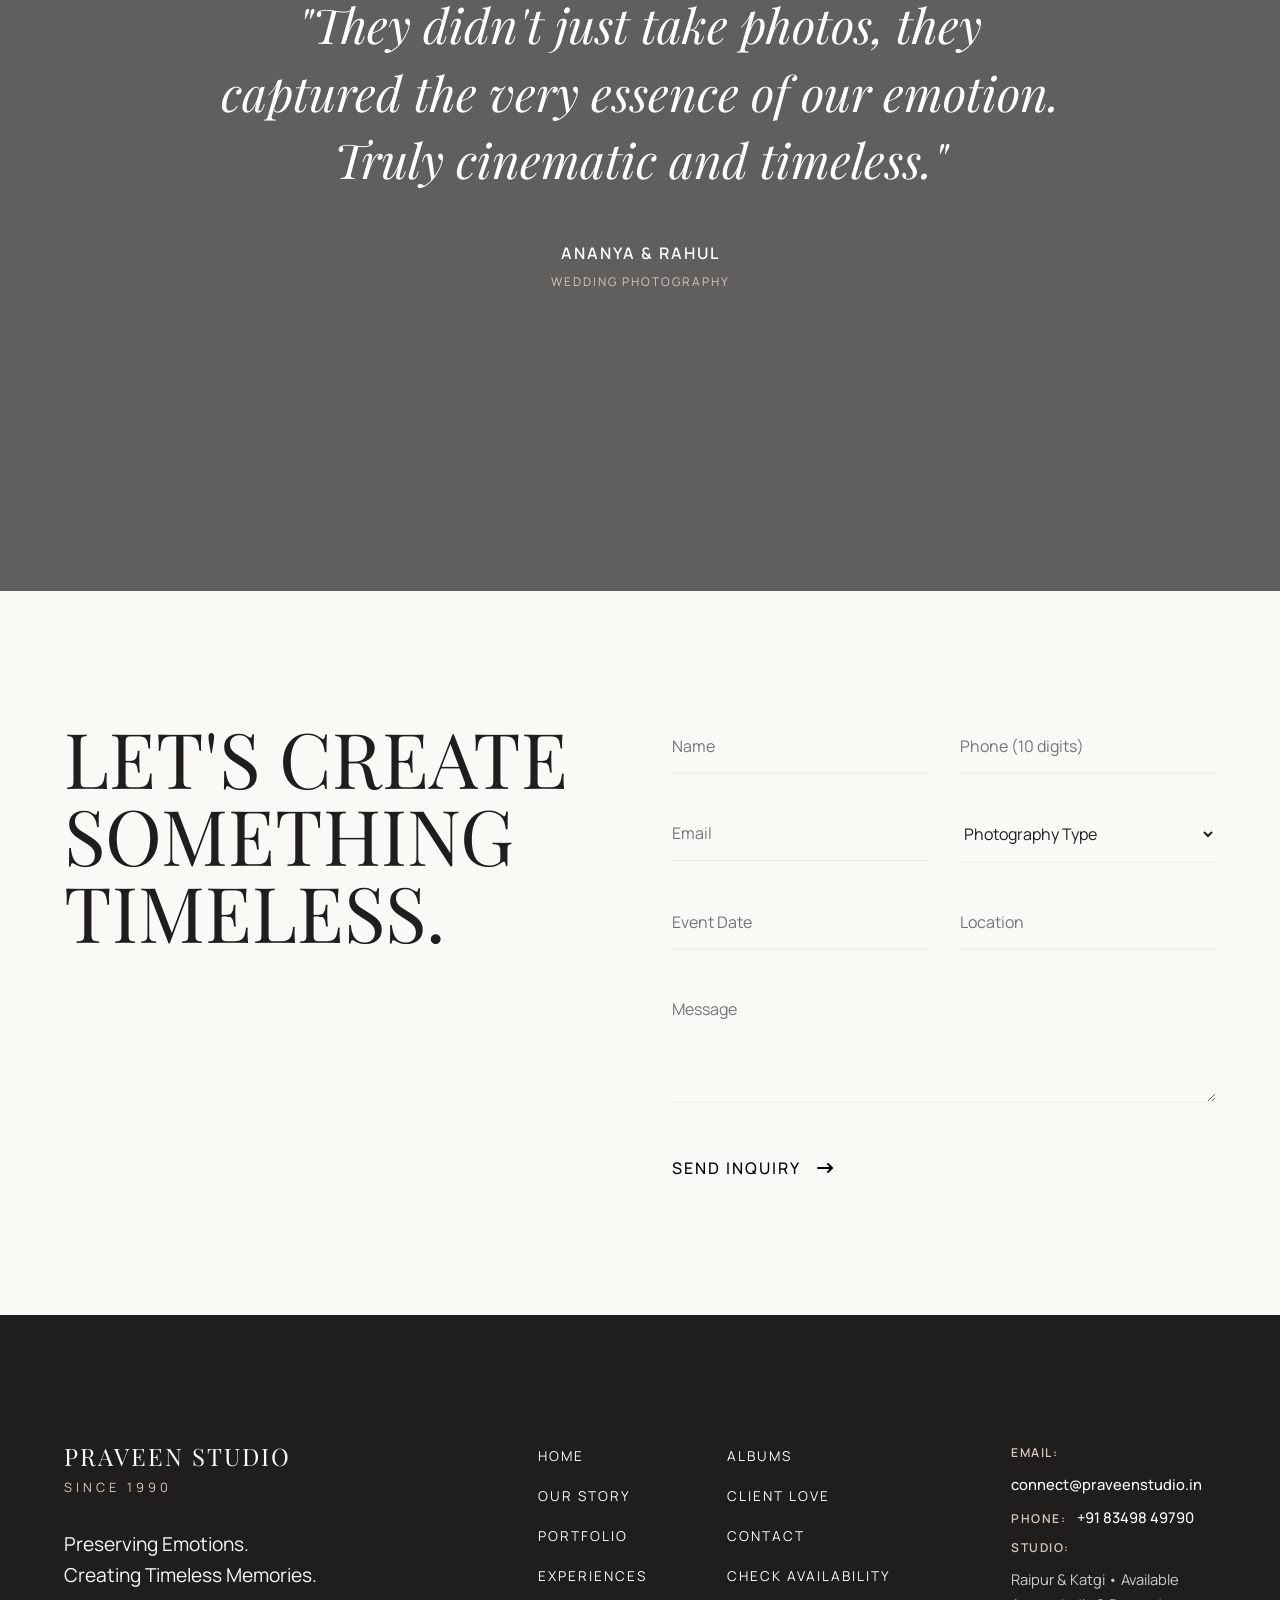
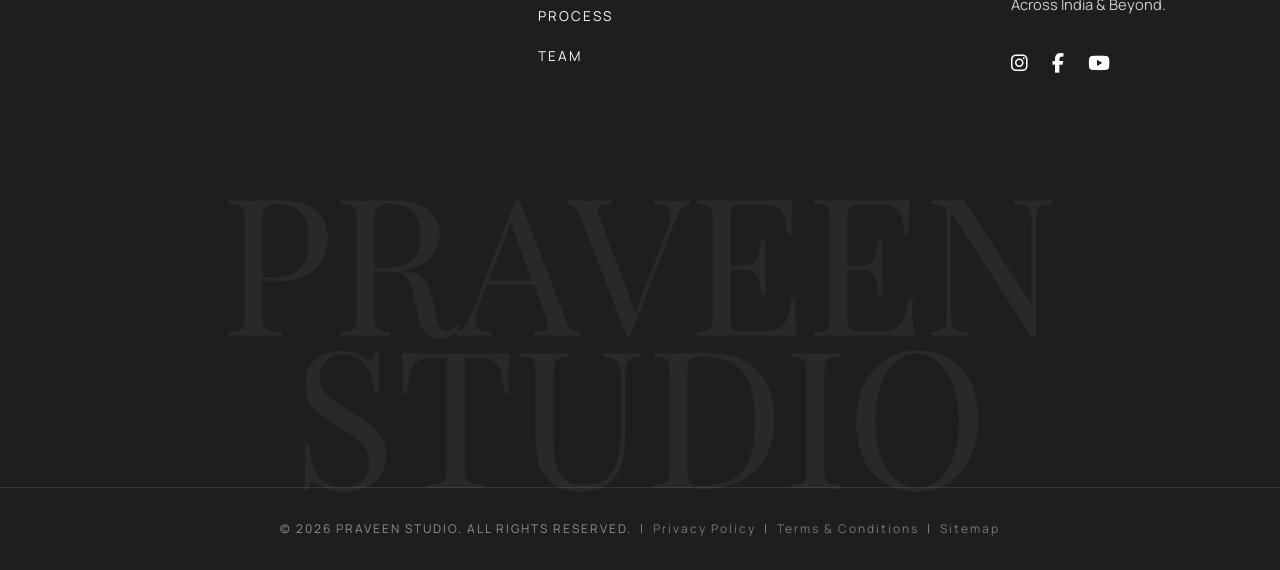
==== commit 9ce5dd7d: "Updated website and increse performance" ====
--- a/index.html
+++ b/index.html
@@ -112,7 +112,7 @@
     </nav>
 
     <!-- MOBILE MENU OVERLAY -->
-    <div class="mobile-menu-overlay" id="mobile-menu-overlay">
+    <div class="mobile-menu-overlay" id="mobile-menu-overlay" data-lenis-prevent="true">
         <button class="mobile-menu-close" id="mobile-menu-close" aria-label="Close menu"><i
                 class="fa-solid fa-xmark"></i></button>
         <ul class="mobile-nav-list">
@@ -125,7 +125,7 @@
                         <i class="fa-solid fa-chevron-down"></i>
                     </button>
                 </div>
-                <div class="mob-accordion-body" id="mob-accordion-body">
+                <div class="mob-accordion-body" id="mob-accordion-body" data-lenis-prevent="true">
                     <div class="mob-accordion-group">
                         <span class="mob-accordion-heading">WEDDING</span>
                         <div id="mob-dropdown-wedding"></div>
@@ -176,14 +176,14 @@
             <!-- Right Side: 3D Image Stack -->
             <div class="hero-3d-stack">
                 <div class="hero-card card-1"><img
-                        src="https://res.cloudinary.com/ew4jkfow/image/upload/v1790375954/pre-wedding_5.webp"
+                        src="https://res.cloudinary.com/ew4jkfow/image/upload/f_auto,q_auto,w_1000/v1790375954/pre-wedding_5.webp"
                         alt="Wedding"></div>
                 <div class="hero-card card-2"><img
-                        src="https://res.cloudinary.com/ew4jkfow/image/upload/v1790375975/pre-wedding_16.webp"
+                        src="https://res.cloudinary.com/ew4jkfow/image/upload/f_auto,q_auto,w_1000/v1790375975/pre-wedding_16.webp"
                         alt="Pre-Wedding">
                 </div>
                 <div class="hero-card card-3"><img
-                        src="https://res.cloudinary.com/ew4jkfow/image/upload/v1790376107/wedding_16.webp"
+                        src="https://res.cloudinary.com/ew4jkfow/image/upload/f_auto,q_auto,w_1000/v1790376107/wedding_16.webp"
                         alt="Portrait"></div>
             </div>
 
@@ -196,41 +196,94 @@
         </div>
     </section>
 
-    <!-- SECTION 02: INTRODUCTION -->
+    <!-- SECTION 02: PHILOSOPHY SPLIT -->
     <section class="intro-section" id="intro">
-        <div class="intro-content">
-            <h2 class="large-editorial-text" id="intro-large-text">
-                THREE DECADES<br>OF PRESERVING<br>MOMENTS.
-            </h2>
-            <div class="intro-details">
-                <p class="intro-label">PRAVEEN STUDIO<br>SINCE 1990</p>
-                <p class="intro-description">
-                    Photography is more than an image.<br>
-                    It is the feeling that remains long after the moment has passed.
+        <div class="intro-split-layout">
+            <!-- Left: Editorial Philosophy Text -->
+            <div class="intro-text-col">
+                <span class="intro-eyebrow" id="intro-eyebrow">PRAVEEN STUDIO &bull; EST. 1990</span>
+                <h2 class="intro-philosophy-heading" id="intro-heading">
+                    <span class="iph-line">The camera does</span>
+                    <span class="iph-line">not capture light.</span>
+                    <em class="iph-italic">It captures love</em>
+                    <span class="iph-line">in the light.</span>
+                </h2>
+                <p class="intro-philosophy-body" id="intro-body">
+                    Some moments happen once. Some memories deserve forever. We capture the emotions, the beauty, and
+                    the little details that make your story uniquely yours.
                 </p>
-            </div>
-        </div>
-        <div class="intro-images">
-            <div class="img-mask img-left"><img
-                    src="https://res.cloudinary.com/ew4jkfow/image/upload/v1790375954/pre-wedding_6.webp"
-                    alt="Intro Left"></div>
-            <div class="img-mask img-right"><img
-                    src="https://res.cloudinary.com/ew4jkfow/image/upload/v1790375613/film_4.webp" alt="Intro Right">
-            </div>
-        </div>
-    </section>
-
-    <!-- SECTION 03: CINEMATIC IMAGE REVEAL -->
-    <section class="reveal-section" id="reveal">
-        <div class="reveal-container">
-            <div class="reveal-img-wrapper">
-                <div class="reveal-overlay"></div>
-                <img src="https://res.cloudinary.com/ew4jkfow/image/upload/v1790376092/wedding_2.webp"
-                    alt="Cinematic Portrait" class="reveal-img">
-            </div>
-            <div class="reveal-text">
-                <h2>EVERY FRAME<br>HAS A STORY.</h2>
-            </div>
+                <div class="intro-stats-row" id="intro-stats">
+                    <div class="istat">
+                        <span class="istat-num">35+</span>
+                        <span class="istat-label">Years of Legacy</span>
+                    </div>
+                    <div class="istat-divider"></div>
+                    <div class="istat">
+                        <span class="istat-num">2000+</span>
+                        <span class="istat-label">Love Stories</span>
+                    </div>
+                    <div class="istat-divider"></div>
+                    <div class="istat">
+                        <span class="istat-num">∞</span>
+                        <span class="istat-label">Memories Made</span>
+                    </div>
+                </div>
+            </div>
+            <!-- Right: Tall Portrait Image with clip-path reveal -->
+            <div class="intro-image-col" id="intro-img-col">
+                <div class="intro-img-clip" id="intro-img-clip">
+                    <img loading="lazy" decoding="async"
+                        src="https://res.cloudinary.com/ew4jkfow/image/upload/f_auto,q_auto,w_1000/v1790375954/pre-wedding_6.webp"
+                        alt="A love story captured by Praveen Studio" class="intro-portrait-img" id="intro-portrait">
+                </div>
+
+            </div>
+        </div>
+    </section>
+
+    <!-- SECTION 03: CINEMATIC PHOTO REVEAL -->
+    <section class="reveal-section" id="reveal" aria-label="Cinematic Photo Reveal">
+        <div class="reveal-container" id="revealContainer">
+            <!-- Full-viewport photo that opens via clip-path on scroll -->
+            <div class="reveal-photo-wrap" id="revealPhotoWrap">
+                <img loading="lazy" decoding="async"
+                    src="https://res.cloudinary.com/ew4jkfow/image/upload/f_auto,q_auto,w_1400/v1790376092/wedding_2.webp"
+                    alt="Praveen Studio — A timeless wedding portrait" class="reveal-main-img" id="revealMainImg">
+                <!-- Dark overlay that fades as image opens -->
+                <div class="reveal-overlay" id="revealOverlay"></div>
+            </div>
+
+            <!-- Editorial text overlay -->
+            <div class="reveal-text-layer" id="revealTextLayer">
+                <div class="reveal-eyebrow" id="revealEyebrow">
+                    <span class="rev-line"></span>
+                    <span>PRAVEEN STUDIO</span>
+                    <span class="rev-line"></span>
+                </div>
+                <h2 class="reveal-headline" id="revealHeadline">
+                    <span class="rh-word">EVERY</span>
+                    <span class="rh-word">FRAME</span>
+                    <span class="rh-word rh-accent">HAS A</span>
+                    <span class="rh-word">STORY.</span>
+                </h2>
+                <p class="reveal-subtext" id="revealSubtext">
+                    We photograph love in its most honest form —<br>
+                    unposed, unhurried, and unforgettable.
+                </p>
+            </div>
+
+            <!-- Bottom-left: animated counter -->
+            <div class="reveal-counter" id="revealCounter">
+                <span class="rc-num" id="rcNum">0</span>
+                <span class="rc-suffix">+ YEARS</span>
+                <span class="rc-label">OF CAPTURING LOVE</span>
+            </div>
+
+            <!-- Corner frame brackets (cinematic feel) -->
+            <div class="reveal-bracket rb-tl"></div>
+            <div class="reveal-bracket rb-tr"></div>
+            <div class="reveal-bracket rb-bl"></div>
+            <div class="reveal-bracket rb-br"></div>
         </div>
     </section>
 
@@ -238,34 +291,93 @@
     <section class="portfolio-section" id="portfolio">
         <div class="portfolio-sticky-wrapper">
             <div class="portfolio-header">
+                <span class="pf-eyebrow">OUR WORK</span>
                 <h2>SELECTED WORKS</h2>
                 <p>A GLIMPSE INTO OUR STORIES</p>
             </div>
             <div class="portfolio-scroll-container">
                 <div class="portfolio-track">
-                    <!-- Project 1 -->
-                    <div class="portfolio-item">
-                        <div class="pi-image-wrapper"><img
-                                src="https://res.cloudinary.com/ew4jkfow/image/upload/v1790376080/wedding_7.webp"
-                                alt="Wedding"></div>
+                    <!-- Card 01: Wedding -->
+                    <a class="portfolio-item" href="portfolio.html" aria-label="Wedding Photography">
+                        <div class="pi-image-wrapper">
+                            <img loading="lazy" decoding="async"
+                                src="https://res.cloudinary.com/ew4jkfow/image/upload/f_auto,q_auto,w_1000/v1790376080/wedding_7.webp"
+                                alt="Wedding Photography by Praveen Studio">
+                        </div>
                         <div class="pi-meta">
                             <span class="pi-num">01</span>
                             <span class="pi-cat">WEDDING</span>
                         </div>
-                        <h3 class="pi-title">A MOMENT TO REMEMBER</h3>
-                    </div>
-                    <!-- Project 2 -->
-                    <div class="portfolio-item">
-                        <div class="pi-image-wrapper"><img
-                                src="https://res.cloudinary.com/ew4jkfow/image/upload/v1790375955/pre-wedding_2.webp"
-                                alt="Pre-Wedding"></div>
+                        <h3 class="pi-title">Timeless Love</h3>
+                        <p class="pi-desc">Timeless Love, stolen glances, and the quiet joy of two families becoming one
+                            —
+                            framed forever.</p>
+                        <span class="pi-link">View Collection <i class="fa-solid fa-arrow-right"></i></span>
+                    </a>
+                    <!-- Card 02: Pre-Wedding -->
+                    <a class="portfolio-item" href="portfolio.html" aria-label="Pre-Wedding Photography">
+                        <div class="pi-image-wrapper">
+                            <img loading="lazy" decoding="async"
+                                src="https://res.cloudinary.com/ew4jkfow/image/upload/f_auto,q_auto,w_1000/v1790375955/pre-wedding_27.webp"
+                                alt="Pre-Wedding Photography by Praveen Studio">
+                        </div>
                         <div class="pi-meta">
                             <span class="pi-num">02</span>
                             <span class="pi-cat">PRE-WEDDING</span>
                         </div>
-                        <h3 class="pi-title">ETERNAL DAWN</h3>
-                    </div>
-
+                        <h3 class="pi-title">MOMENTS BEFORE MAGIC</h3>
+                        <p class="pi-desc">Before the ceremony, a love story unfolds in golden hour light — raw, honest,
+                            and beautiful.</p>
+                        <span class="pi-link">View Collection <i class="fa-solid fa-arrow-right"></i></span>
+                    </a>
+                    <!-- Card 03: Haldi -->
+                    <a class="portfolio-item" href="portfolio.html" aria-label="Haldi Photography">
+                        <div class="pi-image-wrapper">
+                            <img loading="lazy" decoding="async"
+                                src="https://res.cloudinary.com/ew4jkfow/image/upload/f_auto,q_auto,w_1000/v1790375912/haldi_13.webp"
+                                alt="Haldi Photography by Praveen Studio">
+                        </div>
+                        <div class="pi-meta">
+                            <span class="pi-num">03</span>
+                            <span class="pi-cat">HALDI</span>
+                        </div>
+                        <h3 class="pi-title">TURMERIC & JOY</h3>
+                        <p class="pi-desc">Turmeric, laughter, and the warmth of family blessing every beginning with
+                            colour and love.</p>
+                        <span class="pi-link">View Collection <i class="fa-solid fa-arrow-right"></i></span>
+                    </a>
+                    <!-- Card 04: Bridal -->
+                    <a class="portfolio-item" href="portfolio.html" aria-label="Bridal Photography">
+                        <div class="pi-image-wrapper">
+                            <img loading="lazy" decoding="async"
+                                src="https://res.cloudinary.com/ew4jkfow/image/upload/f_auto,q_auto,w_1000/v1790374820/bridal_1.webp"
+                                alt="Bridal Photography by Praveen Studio">
+                        </div>
+                        <div class="pi-meta">
+                            <span class="pi-num">04</span>
+                            <span class="pi-cat">BRIDAL</span>
+                        </div>
+                        <h3 class="pi-title">MOMENTS THAT GLOW</h3>
+                        <p class="pi-desc">She is radiant, timeless, and entirely herself in this sacred moment —
+                            dressed in grace and light.</p>
+                        <span class="pi-link">View Collection <i class="fa-solid fa-arrow-right"></i></span>
+                    </a>
+                    <!-- Card 05: Film -->
+                    <a class="portfolio-item" href="portfolio.html" aria-label="Film Photography">
+                        <div class="pi-image-wrapper">
+                            <img loading="lazy" decoding="async"
+                                src="https://res.cloudinary.com/ew4jkfow/image/upload/f_auto,q_auto,w_1000/v1790375821/film_83.webp"
+                                alt="Film Photography by Praveen Studio">
+                        </div>
+                        <div class="pi-meta">
+                            <span class="pi-num">05</span>
+                            <span class="pi-cat">FILM</span>
+                        </div>
+                        <h3 class="pi-title">CINEMATIC FRAMES</h3>
+                        <p class="pi-desc">Cinematic frames that breathe life into the story long after the day has
+                            passed into memory.</p>
+                        <span class="pi-link">View Collection <i class="fa-solid fa-arrow-right"></i></span>
+                    </a>
                 </div>
             </div>
         </div>
@@ -280,16 +392,24 @@
             <div class="stack-scene">
                 <!-- Stacked cards -->
                 <div class="stack-card"><img
-                        src="https://res.cloudinary.com/ew4jkfow/image/upload/v1790375821/film_83.webp" alt="Stack 1">
+                        src="https://res.cloudinary.com/ew4jkfow/image/upload/f_auto,q_auto,w_1000/v1790375821/film_83.webp"
+                        alt="Stack 1">
                 </div>
                 <div class="stack-card"><img
-                        src="https://res.cloudinary.com/ew4jkfow/image/upload/v1790375608/film_3.webp" alt="Stack 2">
+                        src="https://res.cloudinary.com/ew4jkfow/image/upload/f_auto,q_auto,w_1000/v1790376033/pre-wedding_53.webp"
+                        alt="Stack 2">
                 </div>
                 <div class="stack-card"><img
-                        src="https://res.cloudinary.com/ew4jkfow/image/upload/v1790375620/film_8.webp" alt="Stack 3">
+                        src="https://res.cloudinary.com/ew4jkfow/image/upload/f_auto,q_auto,w_1000/v1790375912/haldi_13.webp"
+                        alt="Stack 3">
                 </div>
                 <div class="stack-card"><img
-                        src="https://res.cloudinary.com/ew4jkfow/image/upload/v1790375631/film_11.webp" alt="Stack 4">
+                        src="https://res.cloudinary.com/ew4jkfow/image/upload/f_auto,q_auto,w_1000/v1790375756/film_69.webp"
+                        alt="Stack 4">
+                </div>
+                <div class="stack-card"><img
+                        src="https://res.cloudinary.com/ew4jkfow/image/upload/f_auto,q_auto,w_1000/v1790376030/pre-wedding_52.webp"
+                        alt="Stack 4">
                 </div>
             </div>
         </div>
@@ -306,9 +426,11 @@
             <div class="legacy-year today">TODAY</div>
         </div>
         <div class="legacy-bg-images">
-            <img class="l-bg l-bg-1"
-                src="https://res.cloudinary.com/ew4jkfow/image/upload/v1790375954/pre-wedding_1.webp" alt="Vintage">
-            <img class="l-bg l-bg-2" src="https://res.cloudinary.com/ew4jkfow/image/upload/v1790375617/film_1.webp"
+            <img loading="lazy" decoding="async" class="l-bg l-bg-1"
+                src="https://res.cloudinary.com/ew4jkfow/image/upload/f_auto,q_auto,w_1000/v1790375954/pre-wedding_1.webp"
+                alt="Vintage">
+            <img loading="lazy" decoding="async" class="l-bg l-bg-2"
+                src="https://res.cloudinary.com/ew4jkfow/image/upload/f_auto,q_auto,w_1000/v1790375617/film_1.webp"
                 alt="Modern">
         </div>
     </section>
@@ -318,12 +440,12 @@
         <div class="container">
             <div class="services-list">
                 <div class="service-row"
-                    data-img="https://res.cloudinary.com/ew4jkfow/image/upload/v1790376087/wedding_3.webp">
+                    data-img="https://res.cloudinary.com/ew4jkfow/image/upload/f_auto,q_auto,w_1000/v1790376087/wedding_3.webp">
                     <span class="sr-num">01</span>
                     <h3 class="sr-title">WEDDING PHOTOGRAPHY</h3>
                 </div>
                 <div class="service-row"
-                    data-img="https://res.cloudinary.com/ew4jkfow/image/upload/v1790375954/pre-wedding_5.webp">
+                    data-img="https://res.cloudinary.com/ew4jkfow/image/upload/f_auto,q_auto,w_1000/v1790375954/pre-wedding_5.webp">
                     <span class="sr-num">02</span>
                     <h3 class="sr-title">PRE-WEDDING</h3>
                 </div>
@@ -365,7 +487,7 @@
     <!-- SECTION 09: TESTIMONIAL PREVIEW -->
     <section class="testimonial-section" id="testimonials">
         <div class="testimonial-bg"><img
-                src="https://images.unsplash.com/photo-1469334031218-e382a71b716b?auto=format&fit=crop&w=1600&q=80"
+                src="https://images.unsplash.com/photo-1502982720700-bfff97f2ecac?w=600&auto=format&fit=crop&q=60&ixlib=rb-4.1.0&ixid=NHwxMjA3fDA%3D"
                 alt="Testimonial BG"></div>
         <div class="testimonial-container">
             <div class="testimonial-slide active">
@@ -404,10 +526,9 @@
                             <option value="" disabled selected>Photography Type</option>
                             <option value="wedding">Wedding</option>
                             <option value="pre-wedding">Pre-Wedding</option>
-                            <option value="portrait">Portrait</option>
                             <option value="event">Event</option>
-                            <option value="fashion">Fashion</option>
-                            <option value="commercial">Commercial</option>
+                            <option value="Birthday">Birthday</option>
+                            <option value="Anniversary">Anniversary</option>
                         </select>
                     </div>
                     <div class="form-group">
--- a/style.css
+++ b/style.css
@@ -100,27 +100,26 @@
     position: fixed;
     top: 0;
     left: 0;
-    width: 100px;
-    height: 100px;
+    width: 86px;
+    height: 86px;
     border-radius: 50%;
-    background-color: rgba(255, 255, 255, 0.9);
-    color: var(--text-main);
+    background-color: rgba(18, 16, 14, 0.9);
+    border: 1px solid rgba(212, 175, 55, 0.55);
+    color: #ffffff;
     display: flex;
     align-items: center;
     justify-content: center;
     text-align: center;
-    font-size: 0.75rem;
+    font-size: 0.72rem;
     font-weight: 600;
     letter-spacing: 2px;
     pointer-events: none;
     z-index: 9999;
     transform: translate(-50%, -50%) scale(0);
     opacity: 0;
-    transition: transform 0.4s cubic-bezier(0.16, 1, 0.3, 1), opacity 0.4s ease;
-    mix-blend-mode: exclusion;
-    /* Makes it pop */
-    color: white;
-    background-color: var(--text-main);
+    transition: transform 0.3s cubic-bezier(0.16, 1, 0.3, 1), opacity 0.3s ease;
+    box-shadow: 0 10px 30px rgba(0, 0, 0, 0.6), 0 0 15px rgba(212, 175, 55, 0.2);
+    will-change: transform;
 }
 
 .custom-cursor.active {
@@ -548,201 +547,411 @@
 }
 
 /* ==========================================================================
-   SECTION 02: INTRODUCTION
+   SECTION 02: PHILOSOPHY SPLIT LAYOUT
    ========================================================================== */
 .intro-section {
-    padding: 15vw 5%;
     background-color: var(--bg-secondary);
     position: relative;
     overflow: hidden;
+    padding: 10vw 0;
+}
+
+.intro-split-layout {
+    display: flex;
+    align-items: stretch;
+    max-width: 1400px;
+    margin: 0 auto;
+    padding: 0 5%;
+    gap: 6vw;
+    min-height: 85vh;
+}
+
+/* Left column */
+.intro-text-col {
+    flex: 1;
     display: flex;
     flex-direction: column;
-    align-items: center;
-}
-
-.intro-content {
+    justify-content: center;
+    padding-right: 2vw;
+}
+
+.intro-eyebrow {
+    display: block;
+    font-family: var(--font-body);
+    font-size: 0.72rem;
+    letter-spacing: 3px;
+    text-transform: uppercase;
+    color: var(--text-muted);
+    margin-bottom: 2.5rem;
+    opacity: 0;
+    transform: translateY(12px);
+}
+
+.intro-philosophy-heading {
+    font-family: var(--font-display);
+    font-size: clamp(2.2rem, 4vw, 4.8rem);
+    line-height: 1.1;
+    margin-bottom: 2.5rem;
+    display: flex;
+    flex-direction: column;
+    gap: 0.1em;
+}
+
+.iph-line {
+    display: block;
+    overflow: hidden;
+    clip-path: inset(0 0 100% 0);
+}
+
+.iph-italic {
+    display: block;
+    font-style: italic;
+    color: var(--text-muted);
+    font-size: 0.88em;
+    overflow: hidden;
+    clip-path: inset(0 0 100% 0);
+}
+
+.intro-philosophy-body {
+    font-family: var(--font-body);
+    font-size: clamp(0.9rem, 1.1vw, 1.05rem);
+    line-height: 1.8;
+    color: var(--text-muted);
+    max-width: 420px;
+    margin-bottom: 3.5rem;
+    opacity: 0;
+}
+
+.intro-stats-row {
+    display: flex;
+    align-items: center;
+    gap: 2rem;
+    opacity: 0;
+}
+
+.istat {
+    display: flex;
+    flex-direction: column;
+    gap: 0.3rem;
+}
+
+.istat-num {
+    font-family: var(--font-display);
+    font-size: clamp(1.6rem, 2.5vw, 2.8rem);
+    line-height: 1;
+    color: var(--text-main);
+}
+
+.istat-label {
+    font-family: var(--font-body);
+    font-size: 0.65rem;
+    letter-spacing: 2px;
+    text-transform: uppercase;
+    color: var(--text-muted);
+}
+
+.istat-divider {
+    width: 1px;
+    height: 3rem;
+    background: var(--accent);
+    opacity: 0.4;
+}
+
+/* Right column */
+.intro-image-col {
+    flex: 0 0 38%;
+    display: flex;
+    flex-direction: column;
+    align-items: flex-end;
+    position: relative;
+}
+
+.intro-img-clip {
     width: 100%;
-    max-width: 1200px;
-    z-index: 2;
+    aspect-ratio: 3/4;
+    overflow: hidden;
+    clip-path: inset(100% 0 0 0);
     position: relative;
 }
 
-.large-editorial-text {
-    font-size: clamp(3rem, 8vw, 8rem);
-    text-align: center;
-    line-height: 1;
-    white-space: nowrap;
-    margin-bottom: 5rem;
-}
-
-.intro-details {
-    display: flex;
-    flex-direction: column;
-    align-items: flex-start;
-    margin-top: 4vw;
-    max-width: 460px;
-    position: relative;
-    z-index: 2;
-}
-
-.intro-label {
-    font-size: 0.8rem;
-    letter-spacing: 3px;
-    text-transform: uppercase;
-    line-height: 1.8;
-    margin-bottom: 2.25rem;
-    color: var(--text-muted);
-}
-
-.intro-description {
-    font-family: var(--font-display);
-    font-size: clamp(1.4rem, 2.4vw, 2.4rem);
-    max-width: 460px;
-    text-align: left;
-    font-style: italic;
-    line-height: 1.35;
-    position: relative;
-    z-index: 2;
-}
-
-.intro-images {
-    position: absolute;
-    top: 0;
-    left: 0;
+.intro-portrait-img {
     width: 100%;
     height: 100%;
-    pointer-events: none;
-    z-index: 1;
-}
-
-.img-mask {
-    position: absolute;
-    overflow: hidden;
-    z-index: 1;
-}
-
-.img-left {
-    top: 20%;
-    left: 10%;
-    width: 20vw;
-    height: 30vw;
-}
-
-.img-right {
-    bottom: 10%;
-    right: 15%;
-    width: 25vw;
-    height: 35vw;
-}
-
-.img-mask img {
+    object-fit: cover;
+    transform: scale(1.08);
+    transition: transform 0.1s linear;
+}
+
+.intro-img-caption {
+    display: flex;
+    justify-content: space-between;
     width: 100%;
-    height: 120%;
-    /* for parallax */
-}
-
-@media (max-width: 1024px) and (min-width: 769px) {
-
-    .intro-details,
-    .intro-description {
-        max-width: 400px;
-    }
-}
-
+    padding-top: 1rem;
+    opacity: 0;
+}
+
+.iic-label,
+.iic-year {
+    font-family: var(--font-body);
+    font-size: 0.68rem;
+    letter-spacing: 2px;
+    text-transform: uppercase;
+    color: var(--text-muted);
+}
+
+/* Mobile */
 @media (max-width: 768px) {
-    .intro-details {
-        flex-direction: column;
-        align-items: flex-start;
-        gap: 1.5rem;
-        margin-top: 3rem;
-        max-width: 100%;
-        position: relative;
-        z-index: 2;
-    }
-
-    .intro-label {
-        margin-bottom: 0;
-        font-size: 0.75rem;
-    }
-
-    .intro-description {
-        text-align: left;
-        max-width: 100%;
-        font-size: clamp(1.3rem, 4.5vw, 1.75rem);
-        position: relative;
-        z-index: 2;
-    }
-
-    .img-left,
-    .img-right {
-        opacity: 0.25;
+    .intro-section {
+        padding: 14vw 0 10vw;
+    }
+
+    .intro-split-layout {
+        flex-direction: column-reverse;
+        gap: 3rem;
+        min-height: auto;
+    }
+
+    .intro-image-col {
+        flex: none;
+        width: 100%;
+        align-items: stretch;
+    }
+
+    .intro-img-clip {
+        aspect-ratio: 4/3;
+    }
+
+    .intro-text-col {
+        padding-right: 0;
+    }
+
+    .intro-philosophy-heading {
+        font-size: clamp(1.8rem, 7vw, 2.8rem);
+    }
+
+    .intro-stats-row {
+        gap: 1.2rem;
+        flex-wrap: wrap;
+    }
+
+    .istat-divider {
+        display: none;
     }
 }
 
 /* ==========================================================================
-   SECTION 03: CINEMATIC IMAGE REVEAL
+   SECTION 03: CINEMATIC PHOTO REVEAL (GSAP SCROLL-PINNED)
    ========================================================================== */
 .reveal-section {
-    height: 200vh;
-    background-color: var(--bg-primary);
+    height: 250vh;
+    background-color: #080706;
+    position: relative;
+    overflow: visible;
 }
 
 .reveal-container {
     height: 100vh;
+    width: 100vw;
+    max-width: 100%;
+    position: relative;
+    overflow: hidden;
+    background: #080706;
+}
+
+/* Full-viewport photo that reveals via clip-path */
+.reveal-photo-wrap {
+    position: absolute;
+    inset: 0;
+    clip-path: inset(50% 25%);
+    will-change: clip-path, transform;
+    z-index: 1;
+}
+
+.reveal-main-img {
     width: 100%;
-    display: flex;
-    justify-content: center;
-    align-items: center;
-    overflow: hidden;
-}
-
-.reveal-img-wrapper {
-    width: 100vw;
-    height: 100vh;
-    overflow: hidden;
-    /* Use clip path for smoother animation without layout thrashing */
-    clip-path: inset(25vh 35vw 25vh 35vw round 4px);
-    position: relative;
-}
-
-/* Dark overlay for text readability */
+    height: 100%;
+    object-fit: cover;
+    transform: scale(1.12);
+    transform-origin: center center;
+    will-change: transform;
+}
+
+/* Dark overlay fade */
 .reveal-overlay {
     position: absolute;
-    top: 0;
-    left: 0;
-    right: 0;
-    bottom: 0;
-    background: rgba(0, 0, 0, 0.5);
+    inset: 0;
+    background: rgba(8, 7, 6, 0.55);
+    pointer-events: none;
+    z-index: 2;
+}
+
+/* Text layer */
+.reveal-text-layer {
+    position: absolute;
+    inset: 0;
+    z-index: 10;
+    display: flex;
+    flex-direction: column;
+    justify-content: center;
+    align-items: center;
+    text-align: center;
+    padding: 0 5%;
+    color: #fff;
+    pointer-events: none;
+}
+
+.reveal-eyebrow {
+    display: flex;
+    align-items: center;
+    gap: 1.2rem;
+    font-family: var(--font-body);
+    font-size: 0.65rem;
+    letter-spacing: 4px;
+    text-transform: uppercase;
+    color: rgba(255, 255, 255, 0.55);
+    margin-bottom: 2rem;
     opacity: 0;
-    /* Animated by JS */
-    z-index: 1;
+    transform: translateY(20px);
+}
+
+.rev-line {
+    display: block;
+    width: 40px;
+    height: 1px;
+    background: rgba(255, 255, 255, 0.3);
+}
+
+.reveal-headline {
+    font-family: var(--font-display);
+    font-size: clamp(2.8rem, 7vw, 8rem);
+    line-height: 1;
+    font-weight: 400;
+    text-transform: uppercase;
+    letter-spacing: 0.04em;
+    color: #fff;
+    margin-bottom: 2rem;
+    display: flex;
+    flex-wrap: wrap;
+    justify-content: center;
+    gap: 0.25em;
+}
+
+.rh-word {
+    display: inline-block;
+    opacity: 0;
+    transform: translateY(50px);
+}
+
+.rh-accent {
+    color: rgba(255, 255, 255, 0.45);
+    font-style: italic;
+}
+
+.reveal-subtext {
+    font-family: var(--font-body);
+    font-size: clamp(0.85rem, 1.2vw, 1rem);
+    line-height: 1.8;
+    color: rgba(255, 255, 255, 0.55);
+    max-width: 480px;
+    opacity: 0;
+    transform: translateY(20px);
+}
+
+/* Counter bottom-left */
+.reveal-counter {
+    position: absolute;
+    bottom: 2.5rem;
+    left: 3rem;
+    z-index: 10;
+    display: flex;
+    align-items: baseline;
+    gap: 0.4rem;
+    color: #fff;
+    opacity: 0;
+}
+
+.rc-num {
+    font-family: var(--font-display);
+    font-size: clamp(2.5rem, 5vw, 5rem);
+    line-height: 1;
+    font-weight: 400;
+}
+
+.rc-suffix {
+    font-family: var(--font-body);
+    font-size: 0.75rem;
+    letter-spacing: 3px;
+    text-transform: uppercase;
+    color: rgba(255, 255, 255, 0.6);
+    margin-left: 0.3rem;
+}
+
+.rc-label {
+    display: none;
+}
+
+/* Corner frame brackets */
+.reveal-bracket {
+    position: absolute;
+    z-index: 10;
+    width: 32px;
+    height: 32px;
     pointer-events: none;
-}
-
-.reveal-img {
-    width: 100vw;
-    height: 100vh;
-    object-fit: cover;
-    transform: scale(1.2);
-}
-
-.reveal-text {
+    opacity: 0;
+}
+
+.reveal-bracket::before,
+.reveal-bracket::after {
+    content: '';
     position: absolute;
-    top: 50%;
-    left: 50%;
-    transform: translate(-50%, -50%);
-    text-align: center;
-    color: white;
-    z-index: 2;
-    opacity: 0;
-    /* JS will fade this in */
-    text-shadow: 0 4px 20px rgba(0, 0, 0, 0.5);
-    /* No mix-blend-mode */
-}
-
-.reveal-text h2 {
-    font-size: clamp(3rem, 8vw, 8rem);
-    text-transform: uppercase;
+    background: rgba(255, 255, 255, 0.4);
+}
+
+.reveal-bracket::before { width: 100%; height: 1px; }
+.reveal-bracket::after  { width: 1px; height: 100%; }
+
+.rb-tl { top: 2rem; left: 2rem; }
+.rb-tl::before { top: 0; left: 0; }
+.rb-tl::after  { top: 0; left: 0; }
+
+.rb-tr { top: 2rem; right: 2rem; }
+.rb-tr::before { top: 0; right: 0; left: auto; width: 100%; }
+.rb-tr::after  { top: 0; right: 0; left: auto; }
+
+.rb-bl { bottom: 2rem; left: 2rem; }
+.rb-bl::before { bottom: 0; top: auto; left: 0; }
+.rb-bl::after  { bottom: 0; top: auto; left: 0; }
+
+.rb-br { bottom: 2rem; right: 2rem; }
+.rb-br::before { bottom: 0; top: auto; right: 0; left: auto; }
+.rb-br::after  { bottom: 0; top: auto; right: 0; left: auto; }
+
+/* Mobile */
+@media (max-width: 768px) {
+    .reveal-section {
+        height: 220vh;
+    }
+
+    .reveal-headline {
+        font-size: clamp(2.2rem, 10vw, 3.6rem);
+    }
+
+    .reveal-counter {
+        bottom: 1.5rem;
+        left: 1.5rem;
+    }
+
+    .reveal-bracket {
+        width: 22px;
+        height: 22px;
+    }
+
+    .rb-tl { top: 1rem; left: 1rem; }
+    .rb-tr { top: 1rem; right: 1rem; }
+    .rb-bl { bottom: 1rem; left: 1rem; }
+    .rb-br { bottom: 1rem; right: 1rem; }
+
+    .reveal-subtext br { display: none; }
 }
 
 /* ==========================================================================
@@ -751,7 +960,6 @@
 .portfolio-section {
     background-color: var(--bg-primary);
     position: relative;
-    /* Height will be handled dynamically via JS pinning */
 }
 
 .portfolio-sticky-wrapper {
@@ -760,88 +968,160 @@
     overflow: hidden;
     display: flex;
     flex-direction: column;
-    padding-top: var(--nav-height);
+    padding-top: clamp(60px, 7.5vh, 85px);
+    justify-content: flex-start;
 }
 
 .portfolio-header {
     padding: 0 5%;
-    margin-bottom: 2rem;
+    margin-bottom: clamp(0.5rem, 1.4vh, 1.2rem);
+    flex-shrink: 0;
+}
+
+.pf-eyebrow {
+    display: block;
+    font-family: var(--font-body);
+    font-size: 0.65rem;
+    letter-spacing: 4px;
+    text-transform: uppercase;
+    color: var(--text-muted);
+    margin-bottom: 0.3rem;
 }
 
 .portfolio-header h2 {
-    font-size: 2.5rem;
-    text-transform: uppercase;
+    font-size: clamp(1.5rem, 2.4vw, 2.4rem);
+    text-transform: uppercase;
+    line-height: 1.05;
 }
 
 .portfolio-header p {
-    font-size: 0.8rem;
+    font-size: 0.72rem;
     letter-spacing: 3px;
-    margin-top: 0.5rem;
+    margin-top: 0.25rem;
     color: var(--text-muted);
 }
 
 .portfolio-scroll-container {
     flex: 1;
+    min-height: 0;
     display: flex;
     align-items: center;
     padding-left: 5%;
+    overflow: hidden;
 }
 
 .portfolio-track {
     display: flex;
-    gap: 4vw;
+    gap: clamp(20px, 2.5vw, 36px);
     padding-right: 10vw;
-    /* End padding */
+    align-items: stretch;
+    will-change: transform;
+    transform: translateZ(0);
+}
+
+/* Portfolio card — now an anchor */
+a.portfolio-item {
+    text-decoration: none;
+    color: inherit;
+    cursor: pointer;
 }
 
 .portfolio-item {
-    width: 45vw;
-    min-width: 400px;
+    width: clamp(270px, 24vw, 360px);
     display: flex;
     flex-direction: column;
-    gap: 1.5rem;
+    gap: clamp(0.35rem, 0.8vh, 0.65rem);
+    padding-bottom: 0.8rem;
+    flex-shrink: 0;
 }
 
 .pi-image-wrapper {
     width: 100%;
-    aspect-ratio: 4/5;
+    height: clamp(200px, 38vh, 350px);
     overflow: hidden;
+    flex-shrink: 0;
+    border-radius: 4px;
 }
 
 .pi-image-wrapper img {
     width: 100%;
     height: 100%;
-    /* Transition removed to prevent jitter with GSAP/ScrollTrigger if later animated. Hover effect relies on this though, but hover effect is purely CSS.
-       Wait, GSAP animates the track, not the image. Let's keep it but ensure no transition on .portfolio-track */
-    transition: transform 0.8s cubic-bezier(0.16, 1, 0.3, 1);
+    object-fit: cover;
+    transition: transform 0.9s cubic-bezier(0.16, 1, 0.3, 1);
 }
 
 .portfolio-item:hover .pi-image-wrapper img {
-    transform: scale(1.05);
+    transform: scale(1.06);
 }
 
 .pi-meta {
     display: flex;
-    gap: 1rem;
-    font-size: 0.8rem;
+    align-items: center;
+    gap: 0.75rem;
+    font-family: var(--font-body);
+    font-size: 0.68rem;
     letter-spacing: 2px;
+    text-transform: uppercase;
+    margin-top: 0.15rem;
 }
 
 .pi-num {
     color: var(--text-muted);
+    font-weight: 500;
+}
+
+.pi-cat {
+    color: var(--text-main);
+    font-weight: 700;
 }
 
 .pi-title {
-    font-size: 2rem;
-    text-transform: uppercase;
-}
-
-@media (max-width: 768px) {
-    .portfolio-item {
-        width: 80vw;
-        min-width: 280px;
-    }
-}
+    font-family: var(--font-display);
+    font-size: clamp(1.15rem, 1.4vw, 1.6rem);
+    text-transform: uppercase;
+    line-height: 1.15;
+    margin: 0;
+}
+
+.pi-desc {
+    font-family: var(--font-body);
+    font-size: clamp(0.78rem, 0.85vw, 0.86rem);
+    line-height: 1.5;
+    color: var(--text-muted, #726c66);
+    max-width: 340px;
+    margin: 0;
+    display: block !important;
+    visibility: visible !important;
+    opacity: 1 !important;
+}
+
+.pi-link {
+    display: inline-flex;
+    align-items: center;
+    gap: 0.5rem;
+    font-family: var(--font-body);
+    font-size: 0.68rem;
+    letter-spacing: 2px;
+    text-transform: uppercase;
+    font-weight: 700;
+    color: var(--text-main);
+    margin-top: 0.2rem;
+    transition: gap 0.3s ease;
+}
+
+.portfolio-item:hover .pi-link {
+    gap: 0.9rem;
+}
+
+.pi-link i {
+    font-size: 0.65rem;
+    transition: transform 0.3s ease;
+}
+
+.portfolio-item:hover .pi-link i {
+    transform: translateX(4px);
+}
+
 
 /* ==========================================================================
    SECTION 05: 3D PHOTO STACK
@@ -1792,63 +2072,87 @@
     }
 
     /* ── Intro Section ──────────────────────────────────────── */
-    .intro-section {
-        padding: 12vw 5%;
-    }
-
-    /* Remove nowrap so text wraps on mobile */
-    .large-editorial-text {
-        white-space: normal;
-        font-size: clamp(2rem, 10vw, 4rem);
-        text-align: center;
-        word-break: break-word;
-        margin-bottom: 2.5rem;
-        line-height: 1.1;
-    }
-
-    /* Hide side images on mobile to avoid overlap */
-    .img-left,
-    .img-right {
+    /* (Mobile styles handled inline in intro-section block above) */
+
+    /* ── Reveal Section (Mobile & Tablet) ─────────────────────── */
+    .reveal-section {
+        height: 220vh;
+    }
+
+    .reveal-headline {
+        font-size: clamp(2rem, 9vw, 3.2rem);
+    }
+
+    .reveal-counter {
+        bottom: 1.5rem;
+        left: 1.5rem;
+    }
+
+    .rc-num {
+        font-size: 2.5rem;
+    }
+
+    .reveal-subtext {
+        font-size: 0.82rem;
+    }
+
+    .reveal-subtext br {
         display: none;
-    }
-
-    /* ── Reveal Section ─────────────────────────────────────── */
-    .reveal-section {
-        height: 150vh;
-    }
-
-    .reveal-text h2 {
-        font-size: clamp(2rem, 9vw, 4rem);
     }
 
     /* ── Portfolio Section ──────────────────────────────────── */
     .portfolio-sticky-wrapper {
-        height: auto;
-        overflow: visible;
-        padding-top: var(--nav-height);
+        height: 100vh;
+        height: 100dvh;
+        overflow: hidden;
+        padding-top: calc(var(--nav-height) + 0.5rem);
+        display: flex;
+        flex-direction: column;
+        justify-content: flex-start;
+    }
+
+    .portfolio-header {
+        padding: 0.5rem 5% 0;
+        margin-bottom: 0.8rem;
     }
 
     .portfolio-scroll-container {
-        overflow-x: auto;
-        -webkit-overflow-scrolling: touch;
-        padding-bottom: 1.5rem;
-        /* Show scrollbar hint */
-        scrollbar-width: thin;
+        flex: 1;
+        display: flex;
+        align-items: center;
+        overflow: hidden;
+        padding-left: 5%;
     }
 
     .portfolio-track {
         gap: 5vw;
-        padding-right: 5vw;
+        padding-right: 12vw;
     }
 
     .portfolio-item {
         width: 78vw;
         min-width: 260px;
+        max-width: 340px;
         flex-shrink: 0;
+        gap: 0.6rem;
+        padding-bottom: 0.5rem;
+    }
+
+    .pi-image-wrapper {
+        aspect-ratio: 4/4.2;
     }
 
     .pi-title {
-        font-size: 1.4rem;
+        font-size: 1.25rem;
+    }
+
+    .pi-desc {
+        font-size: 0.75rem;
+        line-height: 1.45;
+        display: -webkit-box;
+        -webkit-line-clamp: 2;
+        -webkit-box-orient: vertical;
+        overflow: hidden;
     }
 
     /* ── Stack Section ──────────────────────────────────────── */
--- a/global.css
+++ b/global.css
@@ -2392,7 +2392,21 @@
 
 .mob-accordion-body.open {
     display: block !important;
+    max-height: 52vh;
+    overflow-y: auto !important;
+    -webkit-overflow-scrolling: touch !important;
+    overscroll-behavior: contain !important;
+    touch-action: pan-y !important;
     animation: mobAccordionIn 0.35s cubic-bezier(0.16, 1, 0.3, 1) forwards;
+}
+
+.mob-accordion-body::-webkit-scrollbar {
+    width: 4px;
+}
+
+.mob-accordion-body::-webkit-scrollbar-thumb {
+    background: rgba(0, 0, 0, 0.2);
+    border-radius: 4px;
 }
 
 @keyframes mobAccordionIn {
@@ -2466,12 +2480,17 @@
     letter-spacing: 2px !important;
     text-transform: uppercase !important;
     font-weight: 700 !important;
-    color: var(--text-main) !important;
+    color: #000000 !important;
     text-decoration: none !important;
     min-height: 40px !important;
     padding: 6px 4px !important;
     transform: none !important;
     transition: gap 0.25s ease !important;
+}
+.mobile-nav-list .mob-accordion-view-all,
+.mobile-nav-list .mob-accordion-view-all *,
+.mobile-nav-list .mob-accordion-view-all i {
+    color: #000000 !important;
 }
 .mobile-nav-list .mob-accordion-view-all:hover i { transform: translateX(4px); }
 
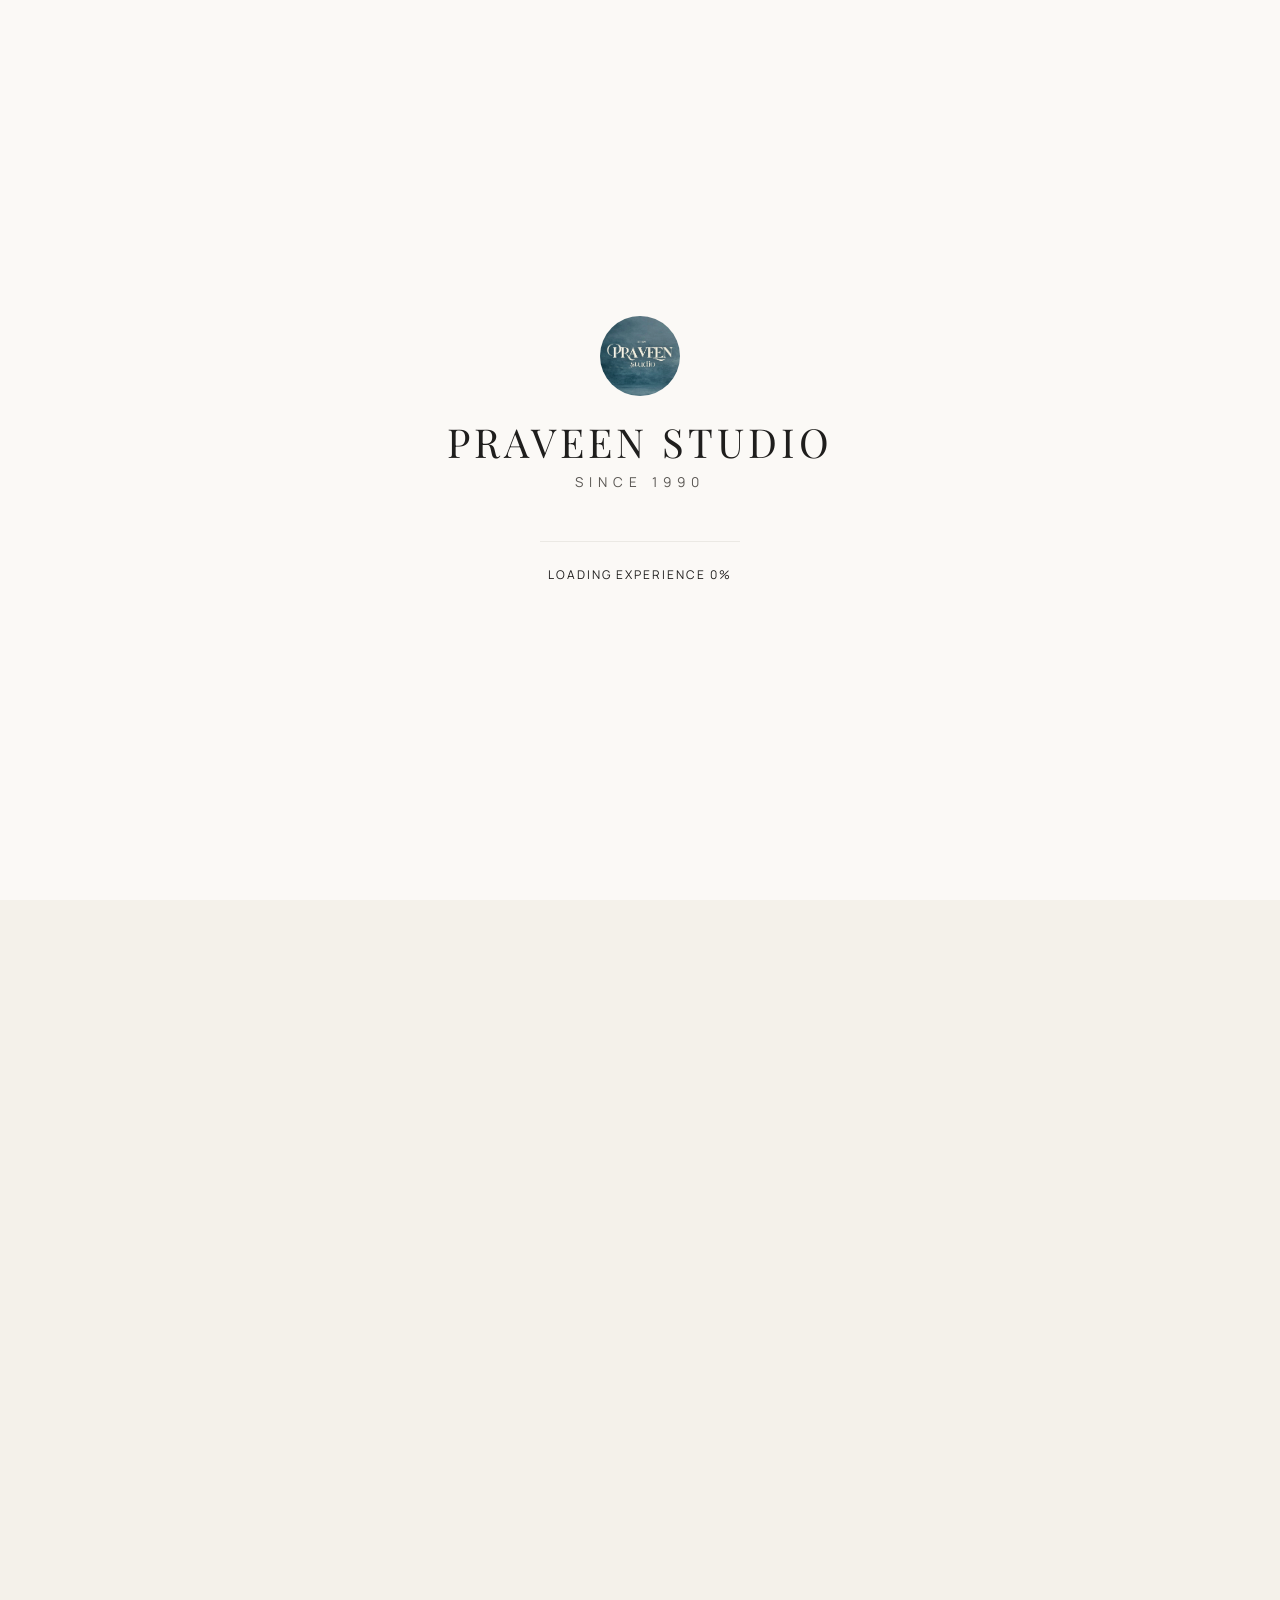
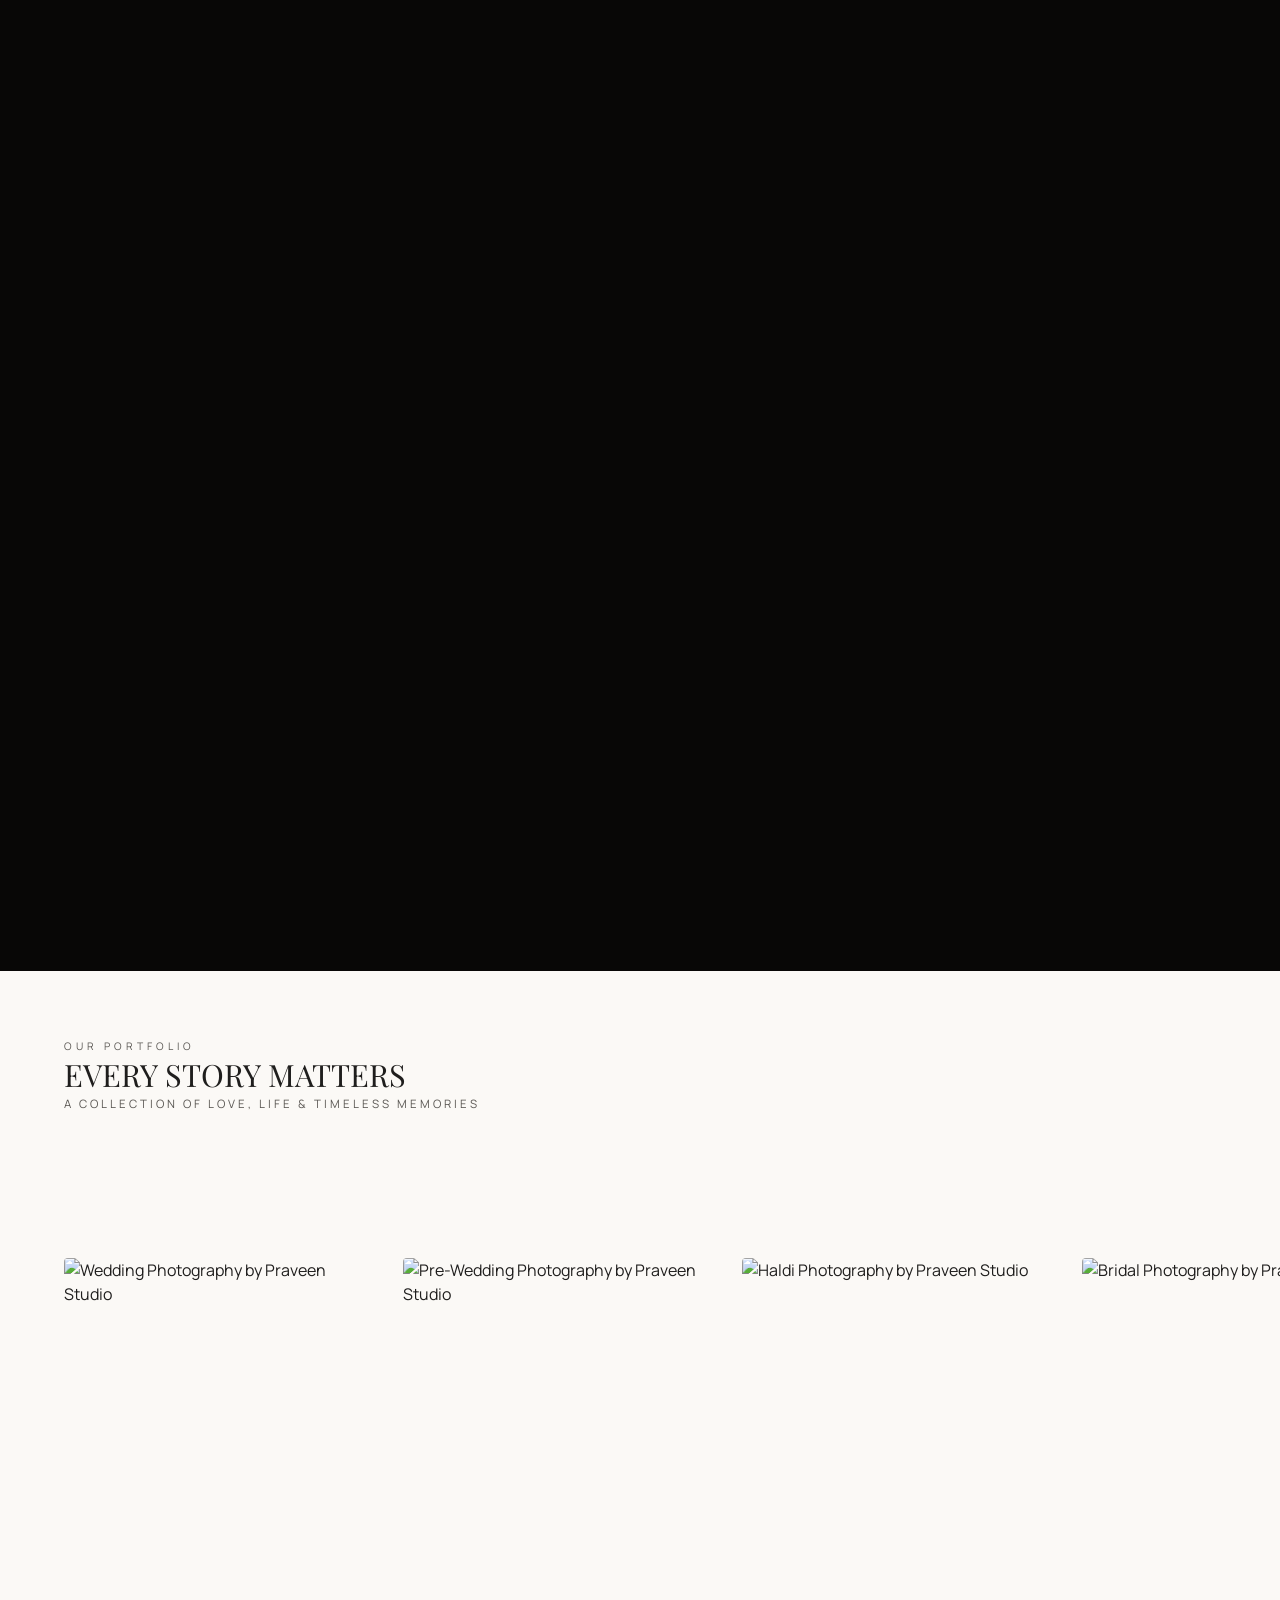
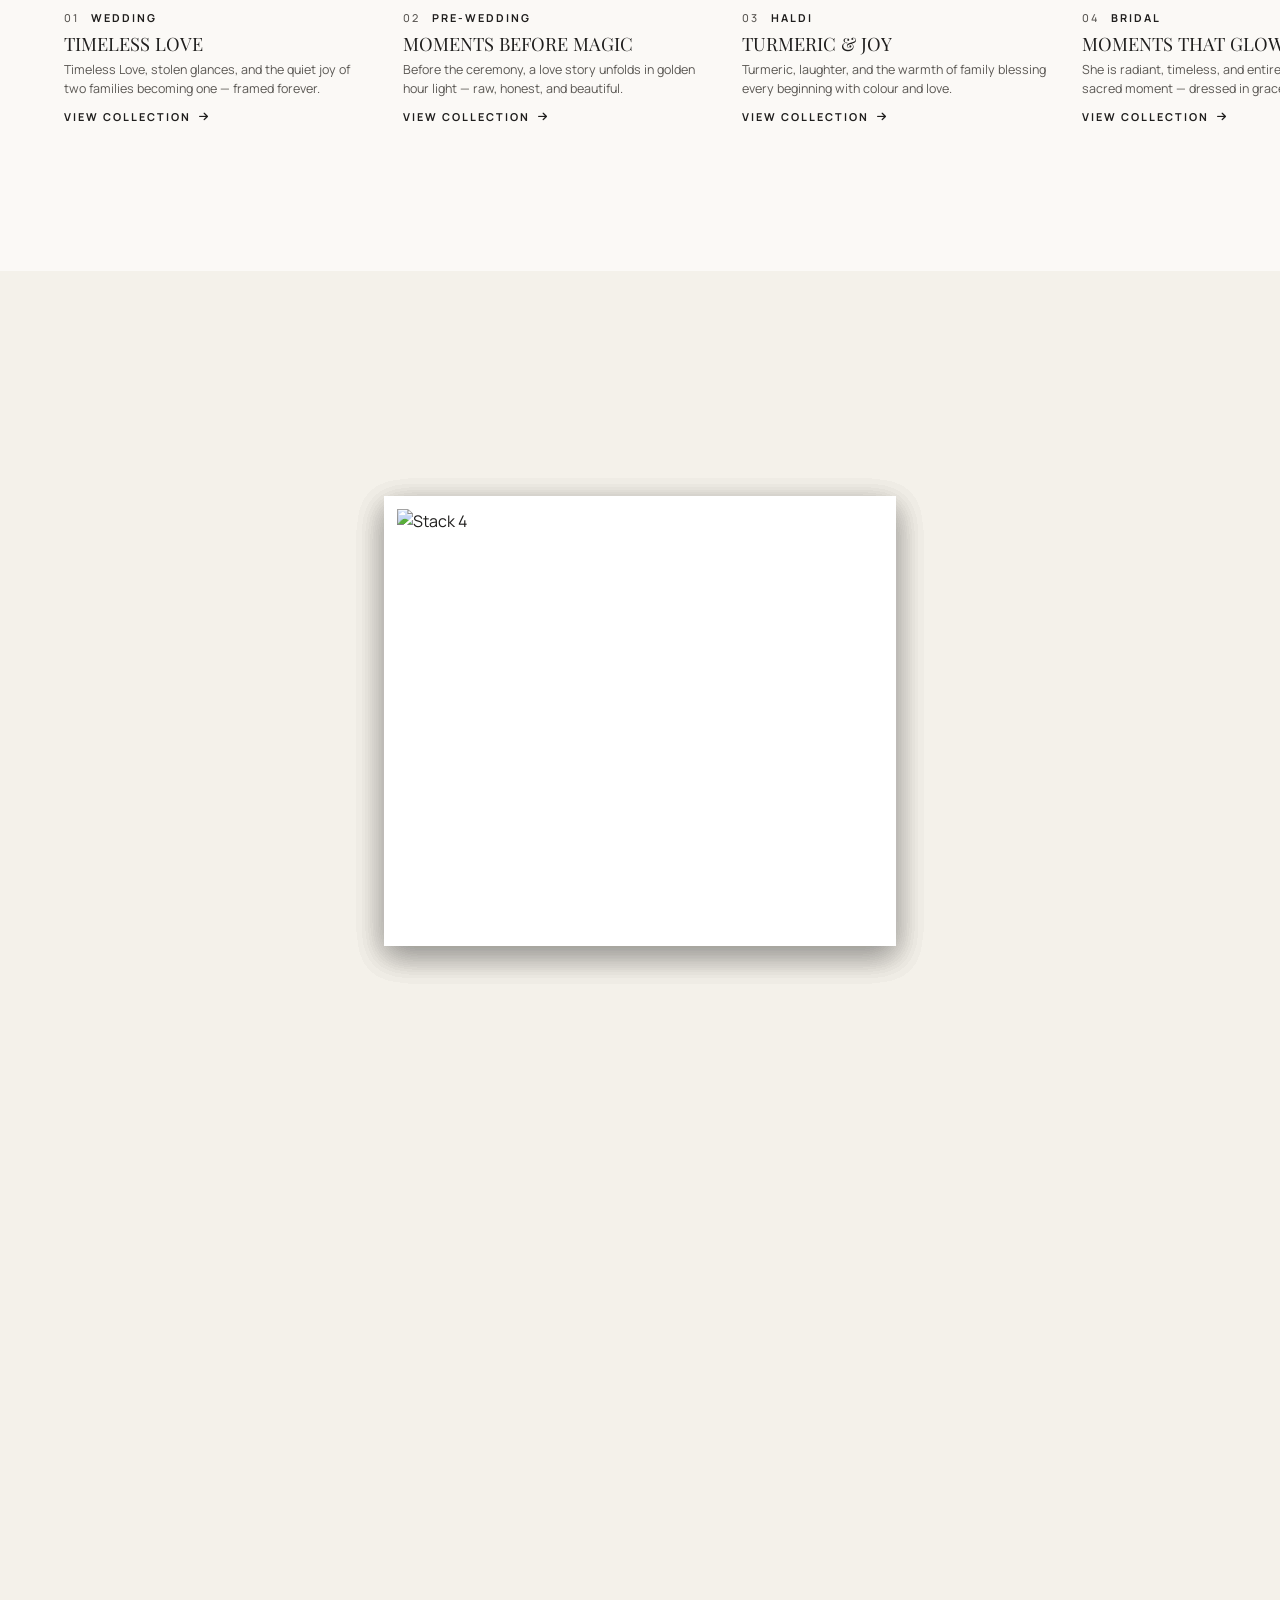
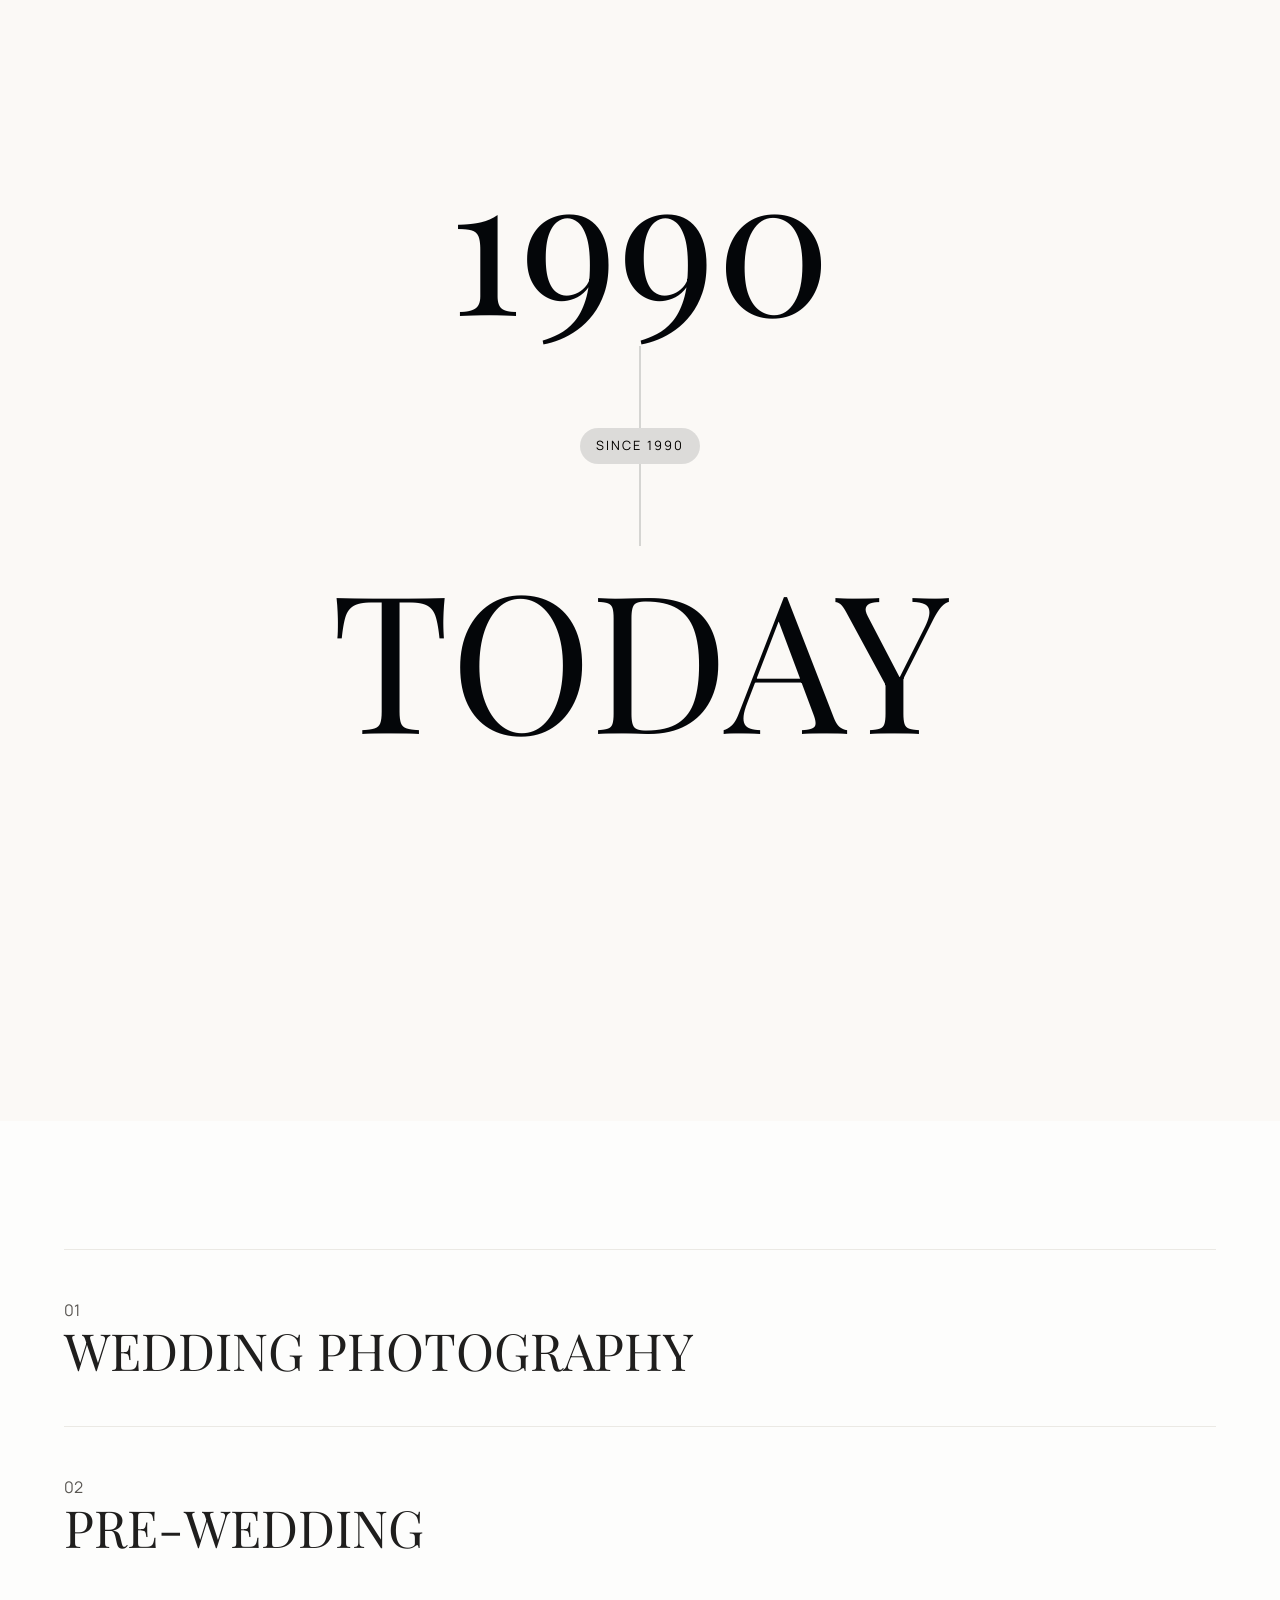
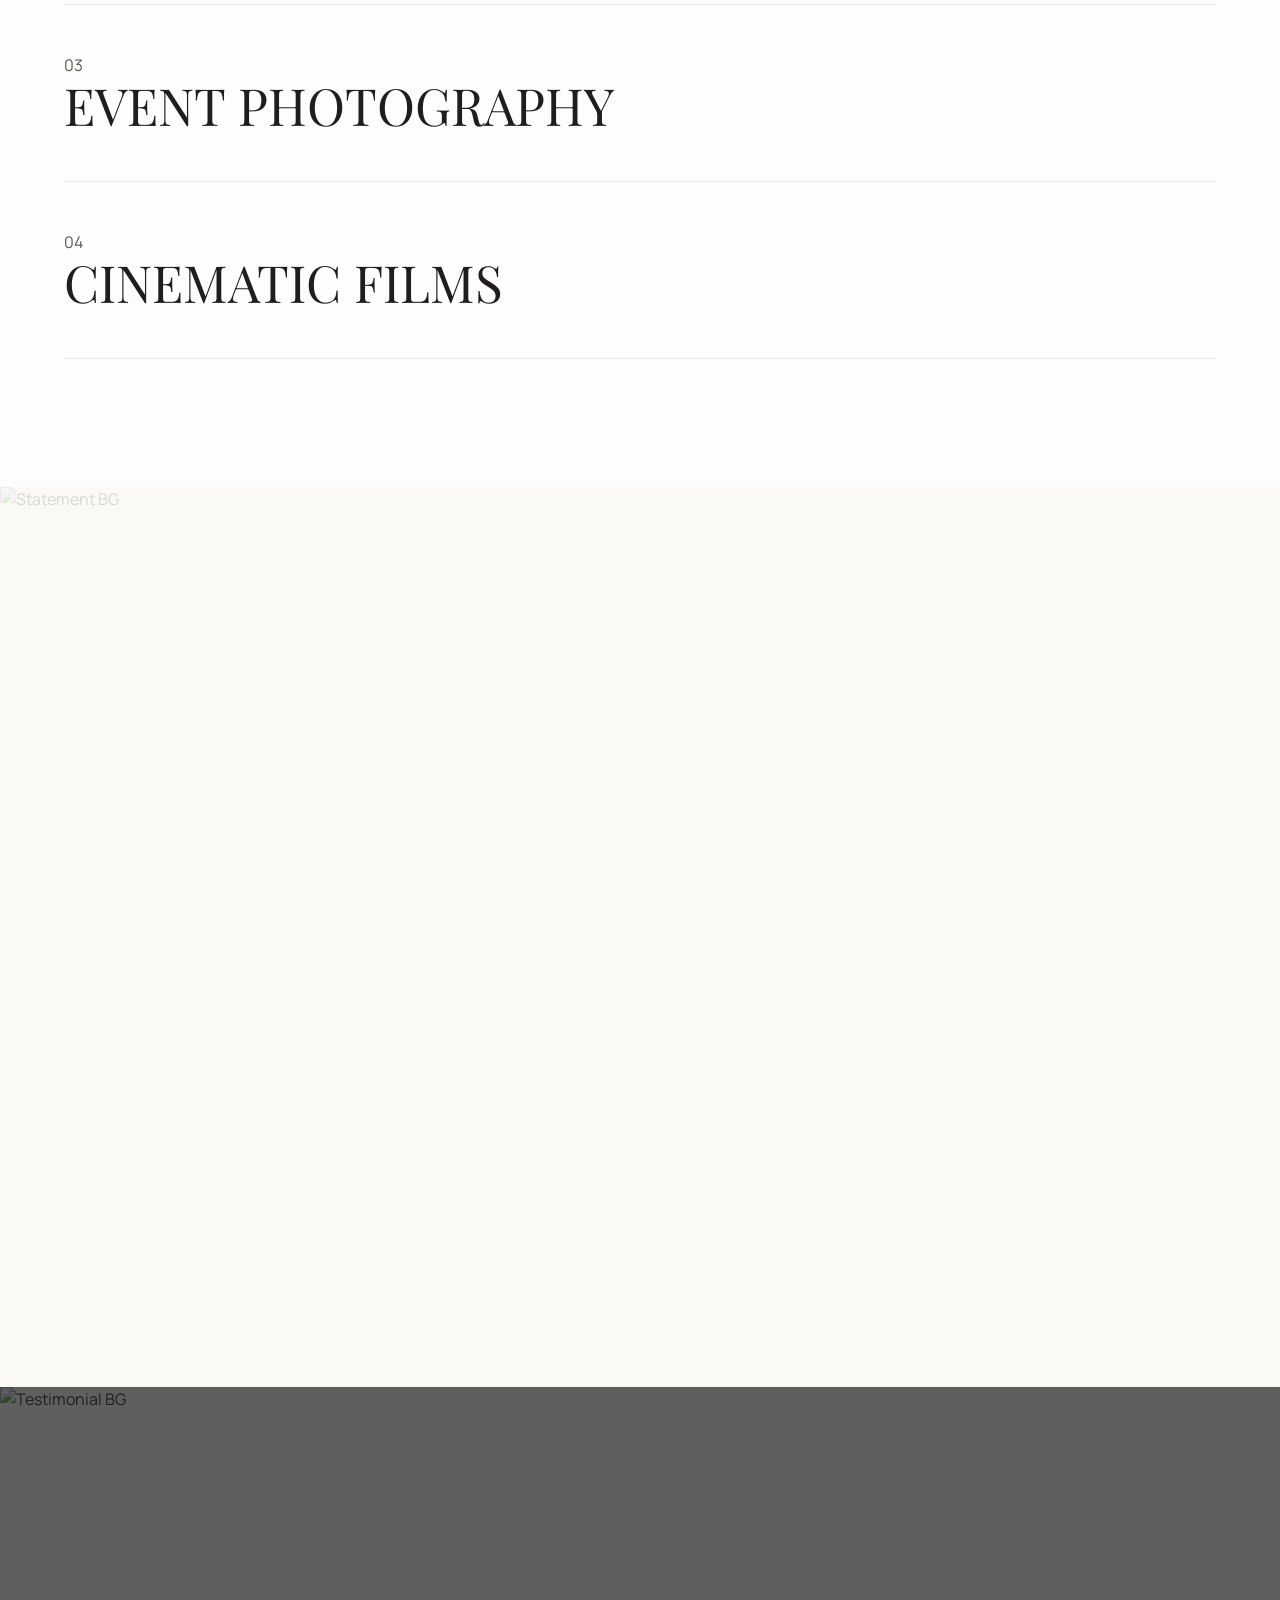
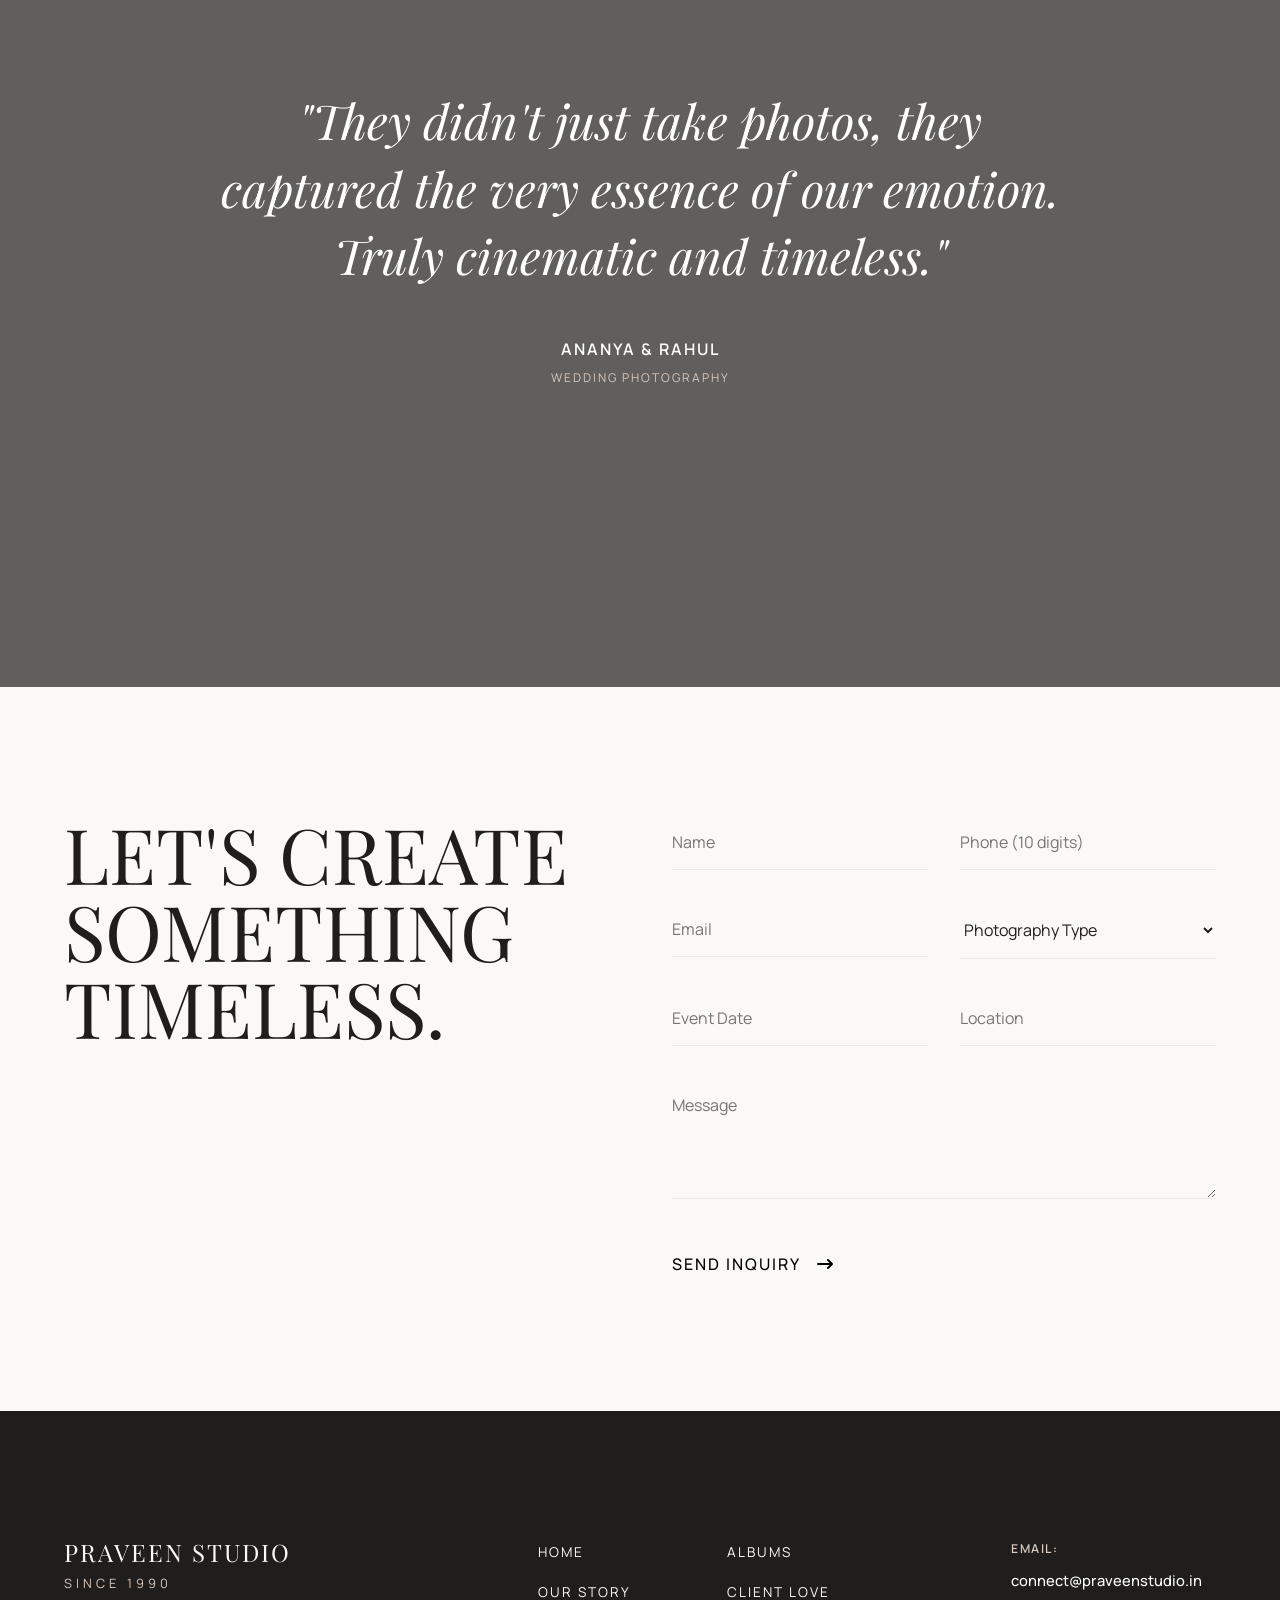
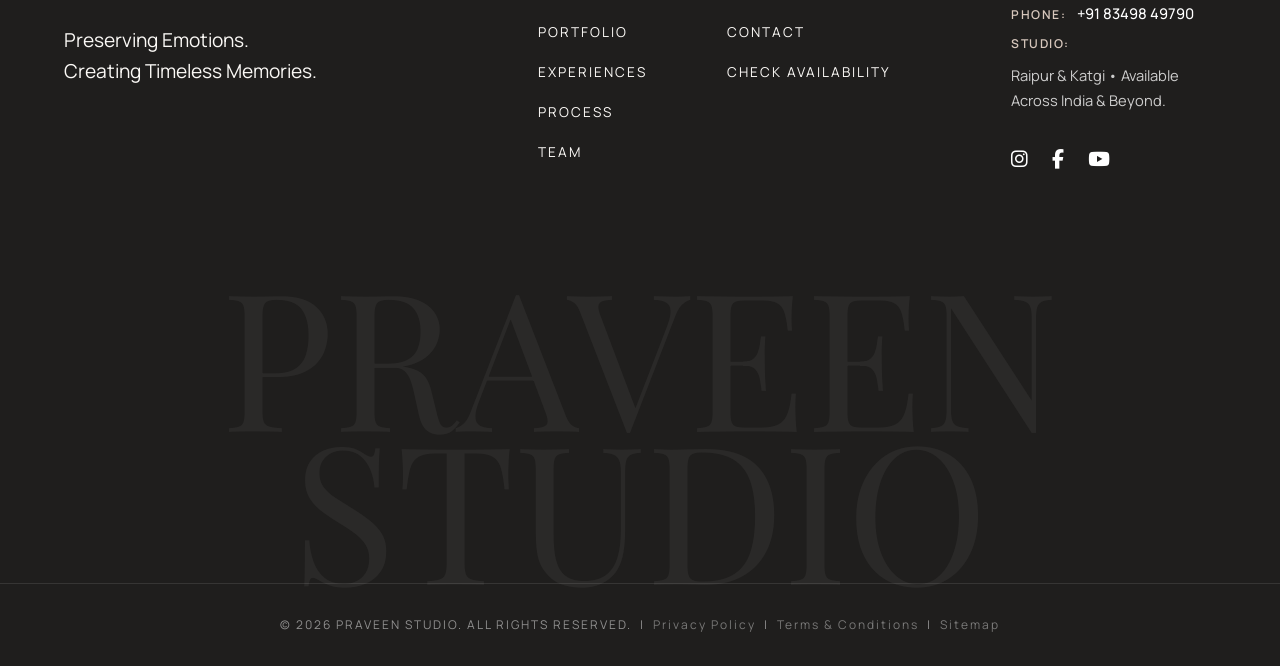
==== commit ba553020: "next update" ====
--- a/index.html
+++ b/index.html
@@ -14,8 +14,8 @@
     <meta name="google-site-verification" content="EsQQDvnsK1FLmwI2j9TYpPt62lVGfX5mK-IvJThKifY" />
     <meta property="og:type" content="website">
     <link rel="canonical" href="https://praveenstudio.in/">
-    <link rel="icon" type="image/jpeg" href="assets/icon/logo.jpeg">
-    <link rel="apple-touch-icon" href="assets/icon/logo.jpeg">
+    <link rel="icon" type="image/png" href="assets/icon/favicon.png">
+    <link rel="apple-touch-icon" href="assets/icon/apple-touch-icon.png">
     <title>Praveen Studio | Luxury Wedding Photography & Films Since 1990</title>
     <script type="application/ld+json">
     {
@@ -246,9 +246,15 @@
         <div class="reveal-container" id="revealContainer">
             <!-- Full-viewport photo that opens via clip-path on scroll -->
             <div class="reveal-photo-wrap" id="revealPhotoWrap">
-                <img loading="lazy" decoding="async"
-                    src="https://res.cloudinary.com/ew4jkfow/image/upload/f_auto,q_auto,w_1400/v1790376092/wedding_2.webp"
-                    alt="Praveen Studio — A timeless wedding portrait" class="reveal-main-img" id="revealMainImg">
+                <picture class="reveal-picture">
+                    <!-- Mobile Resolution (<= 768px) -->
+                    <source media="(max-width: 768px)"
+                        srcset="https://res.cloudinary.com/ew4jkfow/image/upload/f_auto,q_auto,w_1000/v1794289929/d3e7c2c8-ef35-45b7-8149-a974c9d96627.png">
+                    <!-- Desktop Resolution (> 768px) -->
+                    <img loading="lazy" decoding="async"
+                        src="https://res.cloudinary.com/ew4jkfow/image/upload/f_auto,q_auto,w_1400/v1794240241/d7cf0692-36e1-457f-968c-44835048d8f3.png"
+                        alt="Praveen Studio — A timeless wedding portrait" class="reveal-main-img" id="revealMainImg">
+                </picture>
                 <!-- Dark overlay that fades as image opens -->
                 <div class="reveal-overlay" id="revealOverlay"></div>
             </div>
@@ -263,7 +269,7 @@
                 <h2 class="reveal-headline" id="revealHeadline">
                     <span class="rh-word">EVERY</span>
                     <span class="rh-word">FRAME</span>
-                    <span class="rh-word rh-accent">HAS A</span>
+                    <span class="rh-word">HAS A</span>
                     <span class="rh-word">STORY.</span>
                 </h2>
                 <p class="reveal-subtext" id="revealSubtext">
@@ -287,13 +293,17 @@
         </div>
     </section>
 
+
+
+
+
     <!-- SECTION 04: PORTFOLIO PREVIEW -->
     <section class="portfolio-section" id="portfolio">
         <div class="portfolio-sticky-wrapper">
             <div class="portfolio-header">
-                <span class="pf-eyebrow">OUR WORK</span>
-                <h2>SELECTED WORKS</h2>
-                <p>A GLIMPSE INTO OUR STORIES</p>
+                <span class="pf-eyebrow">OUR PORTFOLIO</span>
+                <h2>EVERY STORY MATTERS</h2>
+                <p>A COLLECTION OF LOVE, LIFE & TIMELESS MEMORIES</p>
             </div>
             <div class="portfolio-scroll-container">
                 <div class="portfolio-track">
@@ -301,7 +311,7 @@
                     <a class="portfolio-item" href="portfolio.html" aria-label="Wedding Photography">
                         <div class="pi-image-wrapper">
                             <img loading="lazy" decoding="async"
-                                src="https://res.cloudinary.com/ew4jkfow/image/upload/f_auto,q_auto,w_1000/v1790376080/wedding_7.webp"
+                                src="https://res.cloudinary.com/ew4jkfow/image/upload/f_auto,q_auto,w_800/v1790376096/wedding_12.webp"
                                 alt="Wedding Photography by Praveen Studio">
                         </div>
                         <div class="pi-meta">
@@ -318,7 +328,7 @@
                     <a class="portfolio-item" href="portfolio.html" aria-label="Pre-Wedding Photography">
                         <div class="pi-image-wrapper">
                             <img loading="lazy" decoding="async"
-                                src="https://res.cloudinary.com/ew4jkfow/image/upload/f_auto,q_auto,w_1000/v1790375955/pre-wedding_27.webp"
+                                src="https://res.cloudinary.com/ew4jkfow/image/upload/f_auto,q_auto,w_1000/v1792508788/508A5735.webp"
                                 alt="Pre-Wedding Photography by Praveen Studio">
                         </div>
                         <div class="pi-meta">
@@ -350,7 +360,7 @@
                     <a class="portfolio-item" href="portfolio.html" aria-label="Bridal Photography">
                         <div class="pi-image-wrapper">
                             <img loading="lazy" decoding="async"
-                                src="https://res.cloudinary.com/ew4jkfow/image/upload/f_auto,q_auto,w_1000/v1790374820/bridal_1.webp"
+                                src="https://res.cloudinary.com/ew4jkfow/image/upload/f_auto,q_auto,w_800/v1790374912/bridal_6.webp"
                                 alt="Bridal Photography by Praveen Studio">
                         </div>
                         <div class="pi-meta">
@@ -366,7 +376,7 @@
                     <a class="portfolio-item" href="portfolio.html" aria-label="Film Photography">
                         <div class="pi-image-wrapper">
                             <img loading="lazy" decoding="async"
-                                src="https://res.cloudinary.com/ew4jkfow/image/upload/f_auto,q_auto,w_1000/v1790375821/film_83.webp"
+                                src="https://res.cloudinary.com/ew4jkfow/image/upload/f_auto,q_auto,w_800/v1790375617/film_1.webp"
                                 alt="Film Photography by Praveen Studio">
                         </div>
                         <div class="pi-meta">
@@ -392,7 +402,7 @@
             <div class="stack-scene">
                 <!-- Stacked cards -->
                 <div class="stack-card"><img
-                        src="https://res.cloudinary.com/ew4jkfow/image/upload/f_auto,q_auto,w_1000/v1790375821/film_83.webp"
+                        src="https://res.cloudinary.com/ew4jkfow/image/upload/f_auto,q_auto,w_800/v1790376080/wedding_5.webp"
                         alt="Stack 1">
                 </div>
                 <div class="stack-card"><img
@@ -400,7 +410,7 @@
                         alt="Stack 2">
                 </div>
                 <div class="stack-card"><img
-                        src="https://res.cloudinary.com/ew4jkfow/image/upload/f_auto,q_auto,w_1000/v1790375912/haldi_13.webp"
+                        src="https://res.cloudinary.com/ew4jkfow/image/upload/f_auto,q_auto,w_800/v1790376020/pre-wedding_49.webp"
                         alt="Stack 3">
                 </div>
                 <div class="stack-card"><img
@@ -441,25 +451,53 @@
             <div class="services-list">
                 <div class="service-row"
                     data-img="https://res.cloudinary.com/ew4jkfow/image/upload/f_auto,q_auto,w_1000/v1790376087/wedding_3.webp">
-                    <span class="sr-num">01</span>
-                    <h3 class="sr-title">WEDDING PHOTOGRAPHY</h3>
+                    <div class="service-row-main">
+                        <span class="sr-num">01</span>
+                        <h3 class="sr-title">WEDDING PHOTOGRAPHY</h3>
+                    </div>
+                    <div class="service-mob-preview">
+                        <img loading="lazy" decoding="async"
+                            src="https://res.cloudinary.com/ew4jkfow/image/upload/f_auto,q_auto,w_800/v1790376087/wedding_3.webp"
+                            alt="Wedding Photography">
+                    </div>
                 </div>
                 <div class="service-row"
                     data-img="https://res.cloudinary.com/ew4jkfow/image/upload/f_auto,q_auto,w_1000/v1790375954/pre-wedding_5.webp">
-                    <span class="sr-num">02</span>
-                    <h3 class="sr-title">PRE-WEDDING</h3>
+                    <div class="service-row-main">
+                        <span class="sr-num">02</span>
+                        <h3 class="sr-title">PRE-WEDDING</h3>
+                    </div>
+                    <div class="service-mob-preview">
+                        <img loading="lazy" decoding="async"
+                            src="https://res.cloudinary.com/ew4jkfow/image/upload/f_auto,q_auto,w_800/v1790375954/pre-wedding_5.webp"
+                            alt="Pre-Wedding Photography">
+                    </div>
                 </div>
 
                 <div class="service-row"
-                    data-img="https://images.unsplash.com/photo-1520854221256-17451cc331bf?auto=format&fit=crop&w=600&q=80">
-                    <span class="sr-num">03</span>
-                    <h3 class="sr-title">EVENT PHOTOGRAPHY</h3>
+                    data-img="https://res.cloudinary.com/ew4jkfow/image/upload/f_auto,q_auto,w_1000/v1790375912/haldi_13.webp">
+                    <div class="service-row-main">
+                        <span class="sr-num">03</span>
+                        <h3 class="sr-title">EVENT PHOTOGRAPHY</h3>
+                    </div>
+                    <div class="service-mob-preview">
+                        <img loading="lazy" decoding="async"
+                            src="https://res.cloudinary.com/ew4jkfow/image/upload/f_auto,q_auto,w_800/v1790375912/haldi_13.webp"
+                            alt="Event Photography">
+                    </div>
                 </div>
 
                 <div class="service-row"
-                    data-img="https://images.unsplash.com/photo-1492691527719-9d1e07e534b4?auto=format&fit=crop&w=600&q=80">
-                    <span class="sr-num">04</span>
-                    <h3 class="sr-title">CINEMATIC FILMS</h3>
+                    data-img="https://res.cloudinary.com/ew4jkfow/image/upload/f_auto,q_auto,w_1000/v1790375821/film_83.webp">
+                    <div class="service-row-main">
+                        <span class="sr-num">04</span>
+                        <h3 class="sr-title">CINEMATIC FILMS</h3>
+                    </div>
+                    <div class="service-mob-preview">
+                        <img loading="lazy" decoding="async"
+                            src="https://res.cloudinary.com/ew4jkfow/image/upload/f_auto,q_auto,w_800/v1790375821/film_83.webp"
+                            alt="Cinematic Films">
+                    </div>
                 </div>
             </div>
         </div>
--- a/style.css
+++ b/style.css
@@ -767,6 +767,13 @@
     z-index: 1;
 }
 
+.reveal-photo-wrap picture,
+.reveal-picture {
+    display: block;
+    width: 100%;
+    height: 100%;
+}
+
 .reveal-main-img {
     width: 100%;
     height: 100%;
@@ -952,6 +959,257 @@
     .rb-br { bottom: 1rem; right: 1rem; }
 
     .reveal-subtext br { display: none; }
+}
+
+/* ==========================================================================
+   SECTION 03B: THE ART OF OBSERVATION (TRIPTYCH HORIZON)
+   ========================================================================== */
+.triptych-section {
+    height: 220vh;
+    background-color: #0c0b0a;
+    position: relative;
+    overflow: visible;
+}
+
+.triptych-container {
+    height: 100vh;
+    width: 100vw;
+    max-width: 100%;
+    position: relative;
+    overflow: hidden;
+    background: radial-gradient(circle at 50% 50%, #151310 0%, #0c0b0a 100%);
+    display: flex;
+    flex-direction: column;
+    justify-content: center;
+    align-items: center;
+    padding: 2.5rem 5%;
+    perspective: 1200px;
+}
+
+.triptych-glow {
+    position: absolute;
+    top: 50%;
+    left: 50%;
+    transform: translate(-50%, -50%);
+    width: 80vw;
+    height: 60vh;
+    background: radial-gradient(circle, rgba(197, 168, 128, 0.08) 0%, transparent 70%);
+    pointer-events: none;
+    z-index: 1;
+}
+
+.triptych-header {
+    text-align: center;
+    max-width: 820px;
+    margin-bottom: 2rem;
+    position: relative;
+    z-index: 10;
+}
+
+.triptych-eyebrow {
+    display: block;
+    font-family: var(--font-body);
+    font-size: 0.65rem;
+    letter-spacing: 4px;
+    text-transform: uppercase;
+    color: var(--accent-dark);
+    margin-bottom: 1rem;
+    opacity: 0;
+    transform: translateY(15px);
+}
+
+.triptych-headline {
+    font-family: var(--font-display);
+    font-size: clamp(2rem, 3.8vw, 3.8rem);
+    line-height: 1.15;
+    color: #fff;
+    margin-bottom: 1rem;
+    font-weight: 400;
+    opacity: 0;
+    transform: translateY(20px);
+}
+
+.gold-italic {
+    color: #c5a880;
+    font-style: italic;
+}
+
+.triptych-sub {
+    font-family: var(--font-body);
+    font-size: clamp(0.8rem, 1vw, 0.95rem);
+    line-height: 1.7;
+    color: rgba(255, 255, 255, 0.6);
+    max-width: 620px;
+    margin: 0 auto;
+    opacity: 0;
+    transform: translateY(15px);
+}
+
+/* 3-Panel Stage */
+.triptych-stage {
+    display: flex;
+    gap: clamp(16px, 2.2vw, 36px);
+    justify-content: center;
+    align-items: center;
+    width: 100%;
+    max-width: 1280px;
+    transform-style: preserve-3d;
+    position: relative;
+    z-index: 10;
+}
+
+.triptych-card {
+    flex: 1;
+    max-width: 380px;
+    background: rgba(24, 22, 20, 0.85);
+    border: 1px solid rgba(197, 168, 128, 0.18);
+    border-radius: 8px;
+    overflow: hidden;
+    padding: 10px;
+    box-shadow: 0 20px 50px rgba(0, 0, 0, 0.5);
+    backdrop-filter: blur(12px);
+    transition: border-color 0.4s ease, box-shadow 0.4s ease;
+    will-change: transform, opacity;
+}
+
+.triptych-card:hover {
+    border-color: rgba(197, 168, 128, 0.45);
+    box-shadow: 0 25px 60px rgba(197, 168, 128, 0.12), 0 20px 40px rgba(0, 0, 0, 0.7);
+}
+
+.triptych-card.card-center {
+    border-color: rgba(197, 168, 128, 0.35);
+    box-shadow: 0 25px 60px rgba(0, 0, 0, 0.6), 0 0 40px rgba(197, 168, 128, 0.08);
+}
+
+.triptych-img-wrap {
+    width: 100%;
+    aspect-ratio: 3 / 4;
+    overflow: hidden;
+    border-radius: 5px;
+    position: relative;
+}
+
+.triptych-img {
+    width: 100%;
+    height: 100%;
+    object-fit: cover;
+    transition: transform 0.9s cubic-bezier(0.16, 1, 0.3, 1);
+}
+
+.triptych-card:hover .triptych-img {
+    transform: scale(1.05);
+}
+
+.triptych-card-overlay {
+    position: absolute;
+    inset: 0;
+    background: linear-gradient(180deg, transparent 60%, rgba(12, 11, 10, 0.7) 100%);
+    pointer-events: none;
+}
+
+.triptych-meta {
+    padding: 12px 6px 4px;
+}
+
+.triptych-tag-row {
+    display: flex;
+    justify-content: space-between;
+    align-items: center;
+    margin-bottom: 6px;
+}
+
+.t-pill {
+    font-family: var(--font-body);
+    font-size: 0.62rem;
+    letter-spacing: 2.5px;
+    text-transform: uppercase;
+    color: var(--accent-dark);
+    font-weight: 700;
+}
+
+.t-pill-gold {
+    color: #e5cfb3;
+}
+
+.t-coord {
+    font-family: var(--font-body);
+    font-size: 0.6rem;
+    letter-spacing: 2px;
+    text-transform: uppercase;
+    color: rgba(255, 255, 255, 0.35);
+}
+
+.t-title {
+    font-family: var(--font-display);
+    font-size: clamp(1.1rem, 1.4vw, 1.4rem);
+    color: #fff;
+    margin: 0 0 4px;
+    line-height: 1.2;
+}
+
+.t-caption {
+    font-family: var(--font-body);
+    font-size: 0.75rem;
+    line-height: 1.5;
+    color: rgba(255, 255, 255, 0.58);
+    margin: 0;
+}
+
+/* Background Marquee */
+.triptych-marquee-wrap {
+    position: absolute;
+    bottom: 2rem;
+    left: 0;
+    width: 200%;
+    overflow: hidden;
+    white-space: nowrap;
+    pointer-events: none;
+    z-index: 1;
+    opacity: 0.08;
+}
+
+.triptych-marquee-text {
+    display: inline-block;
+    font-family: var(--font-display);
+    font-size: clamp(3rem, 7vw, 6.5rem);
+    font-weight: 600;
+    letter-spacing: 6px;
+    text-transform: uppercase;
+    color: #fff;
+}
+
+/* Mobile */
+@media (max-width: 768px) {
+    .triptych-section {
+        height: auto;
+        padding: 14vw 5%;
+    }
+
+    .triptych-container {
+        height: auto;
+        padding: 0;
+        overflow: visible;
+        perspective: none;
+    }
+
+    .triptych-stage {
+        flex-direction: column;
+        gap: 2rem;
+    }
+
+    .triptych-card {
+        max-width: 100%;
+        width: 100%;
+    }
+
+    .triptych-img-wrap {
+        aspect-ratio: 4 / 3;
+    }
+
+    .triptych-marquee-wrap {
+        display: none;
+    }
 }
 
 /* ==========================================================================
@@ -1314,14 +1572,18 @@
     position: fixed;
     top: 0;
     left: 0;
-    width: 300px;
-    height: 400px;
+    width: clamp(340px, 28vw, 460px);
+    aspect-ratio: 16 / 10;
+    height: auto;
     pointer-events: none;
     opacity: 0;
-    z-index: 10;
+    z-index: 100;
     overflow: hidden;
-    transform: translate(-50%, -50%) scale(0.8);
-    transition: opacity 0.3s ease, transform 0.3s ease;
+    border-radius: 8px;
+    box-shadow: 0 25px 60px rgba(0, 0, 0, 0.35);
+    background: #141312;
+    transform: translate(-50%, -50%) scale(0.85);
+    transition: opacity 0.35s ease, transform 0.35s cubic-bezier(0.16, 1, 0.3, 1);
 }
 
 .service-hover-img.active {
@@ -1333,6 +1595,12 @@
     width: 100%;
     height: 100%;
     object-fit: cover;
+    object-position: center;
+    display: block;
+}
+
+.service-mob-preview {
+    display: none;
 }
 
 @media (max-width: 768px) {
@@ -1341,7 +1609,28 @@
     }
 
     .service-row {
-        padding: 2rem 0;
+        padding: 1.8rem 0;
+        display: flex;
+        flex-direction: column;
+        align-items: flex-start;
+        gap: 1.2rem;
+    }
+
+    .service-mob-preview {
+        display: block;
+        width: 100%;
+        max-width: 100%;
+        aspect-ratio: 16 / 10;
+        border-radius: 6px;
+        overflow: hidden;
+        background: var(--bg-grey);
+    }
+
+    .service-mob-preview img {
+        width: 100%;
+        height: 100%;
+        object-fit: cover;
+        display: block;
     }
 }
 
--- a/global.css
+++ b/global.css
@@ -753,14 +753,24 @@
 }
 
 .sde-feature-img {
-    aspect-ratio: 3/4;
+    aspect-ratio: 4/3;
+    width: 100%;
+    max-width: 620px;
+    margin: 0 auto;
     overflow: hidden;
     clip-path: inset(0 0 100% 0);
+    border-radius: 8px;
+    background-color: var(--bg-primary);
+    display: flex;
+    align-items: center;
+    justify-content: center;
+    box-shadow: 0 16px 40px rgba(0, 0, 0, 0.06);
 }
 .sde-feature-img img {
     width: 100%;
-    height: 110%;
-    object-fit: cover;
+    height: 100%;
+    object-fit: contain;
+    display: block;
 }
 
 .experiences-list {
@@ -802,18 +812,28 @@
 }
 
 .experience-img {
-    aspect-ratio: 4/5;
+    aspect-ratio: 4/3;
+    width: 100%;
+    max-width: 580px;
+    margin: 0 auto;
     overflow: hidden;
-    background-color: var(--bg-grey);
+    background-color: var(--bg-secondary);
+    border-radius: 8px;
+    display: flex;
+    align-items: center;
+    justify-content: center;
+    box-shadow: 0 16px 40px rgba(0, 0, 0, 0.05);
+    border: 1px solid rgba(0, 0, 0, 0.05);
 }
 .experience-img img {
     width: 100%;
-    height: 110%;
-    object-fit: cover;
-    transition: transform 0.8s cubic-bezier(0.16, 1, 0.3, 1);
+    height: 100%;
+    object-fit: contain;
+    padding: clamp(6px, 1.5vw, 14px);
+    transition: transform 0.6s cubic-bezier(0.16, 1, 0.3, 1);
 }
 .experience-item:hover .experience-img img {
-    transform: scale(1.05);
+    transform: scale(1.02);
 }
 
 /* ==========================================================================
